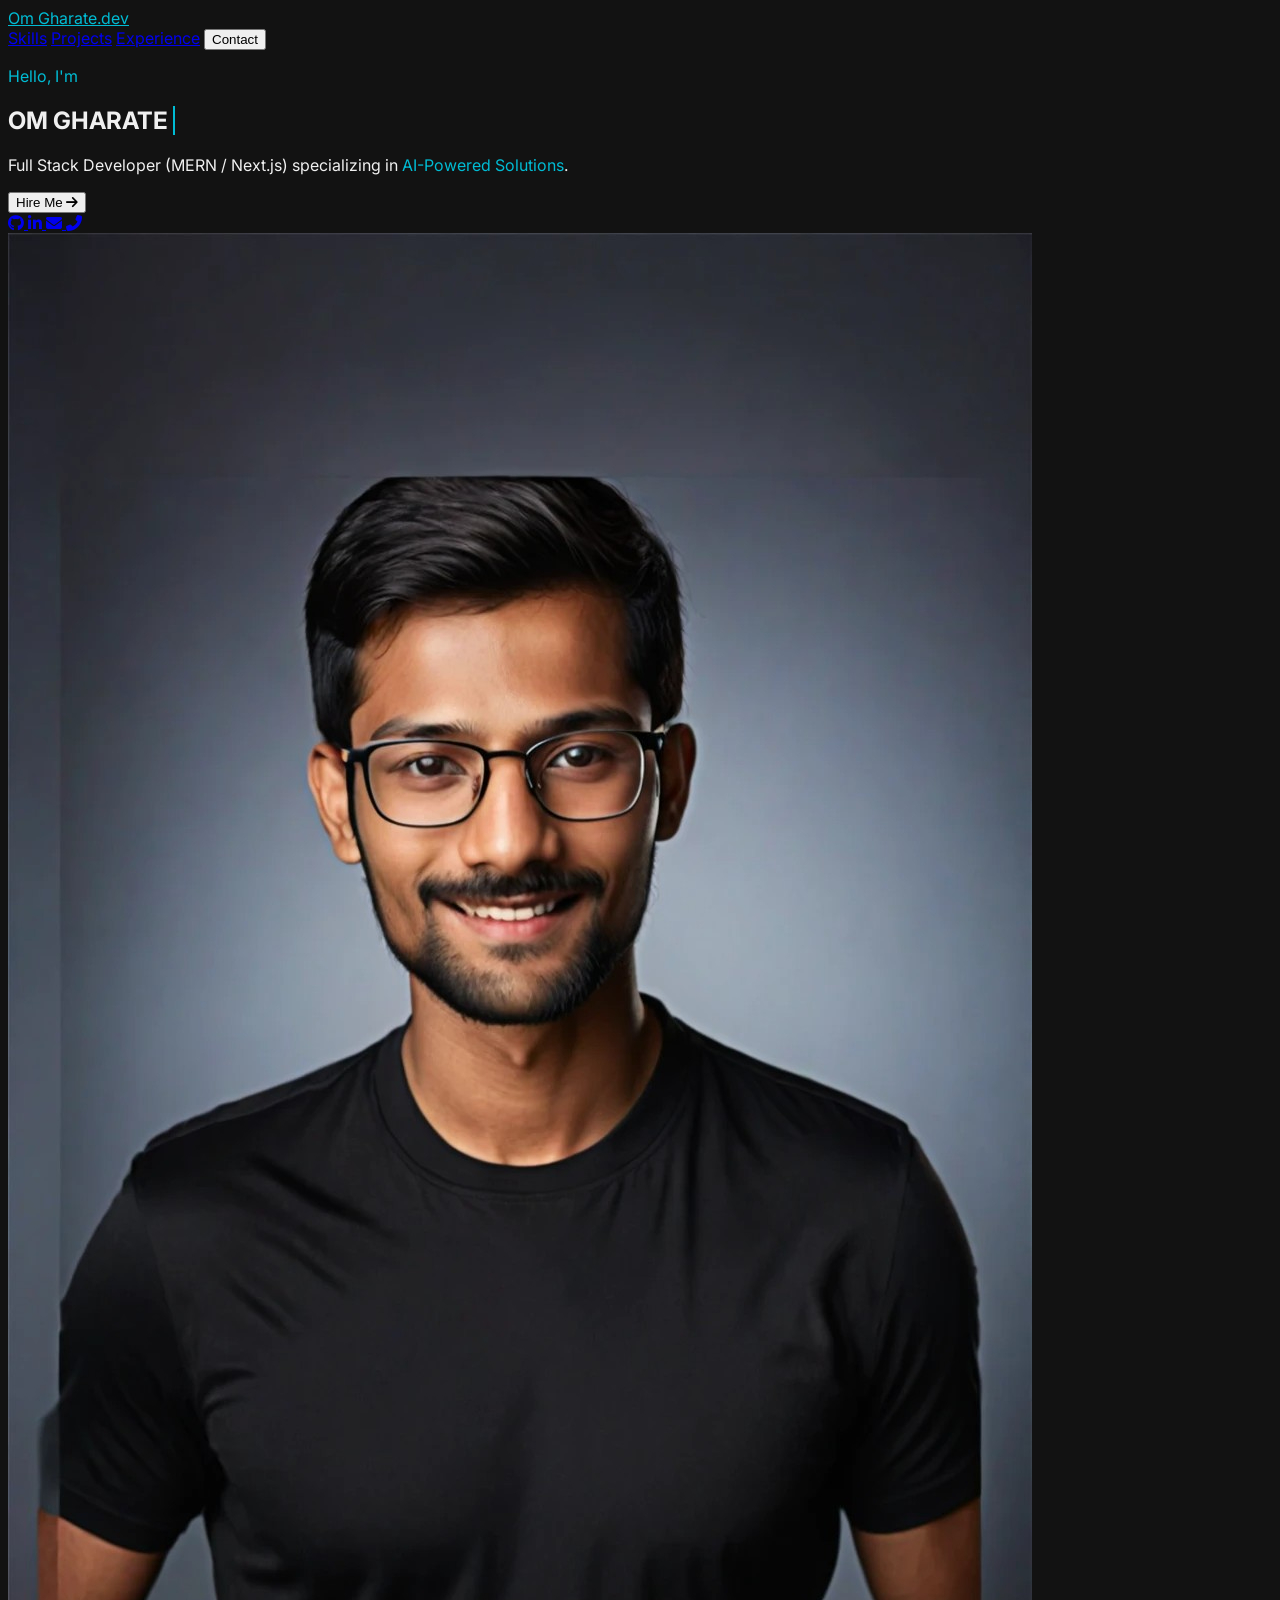
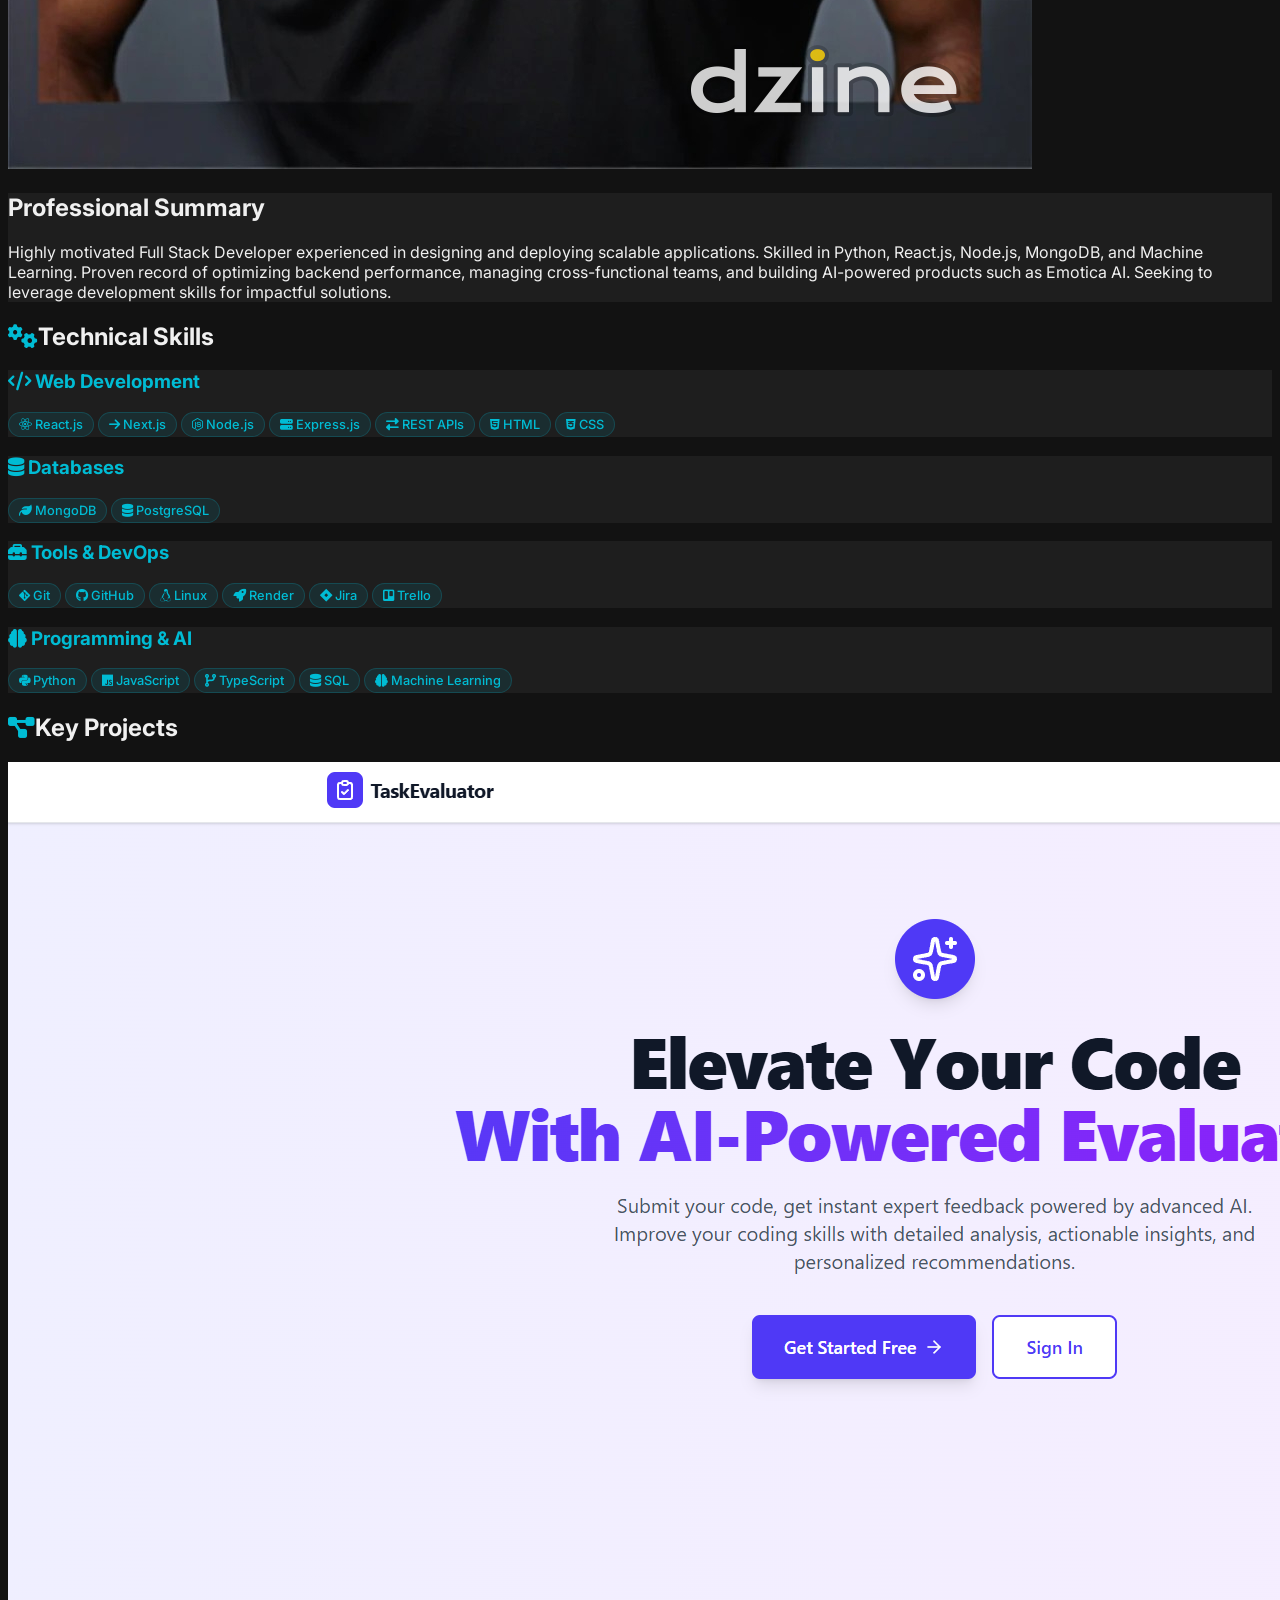
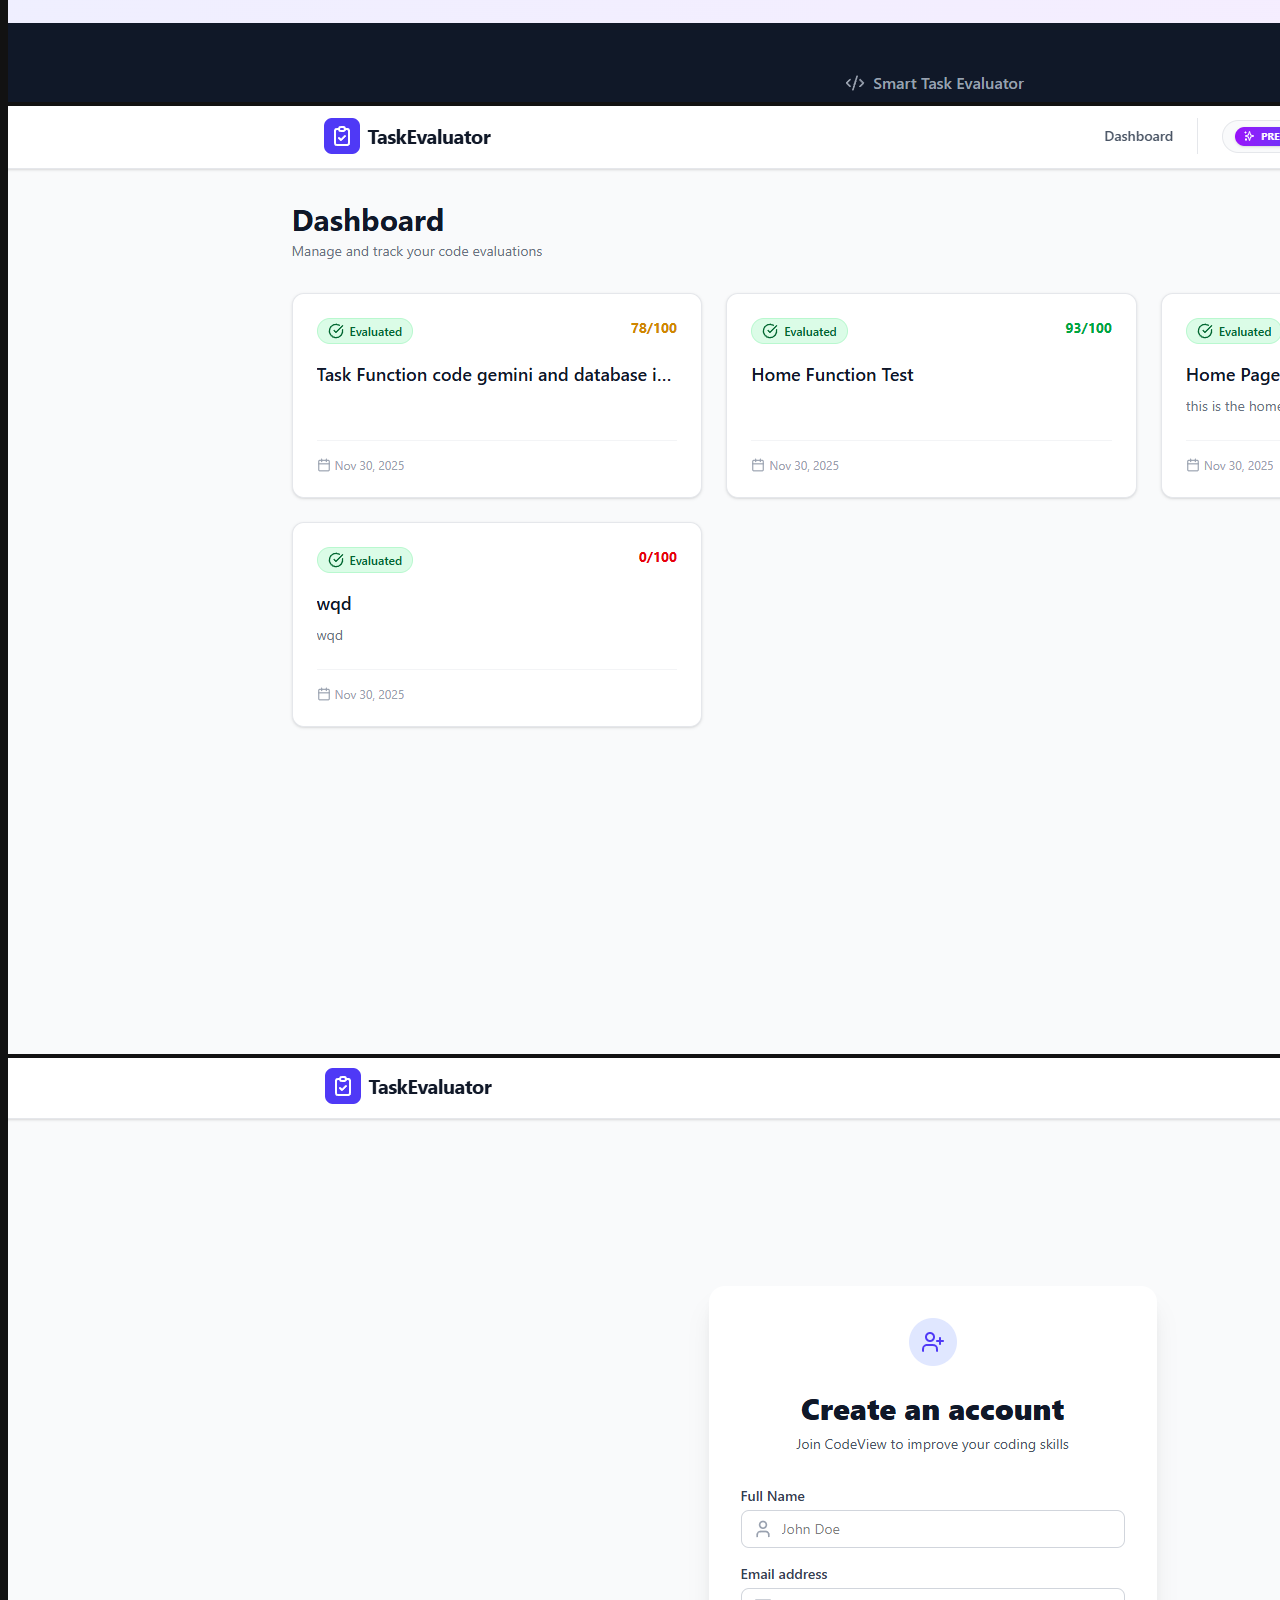
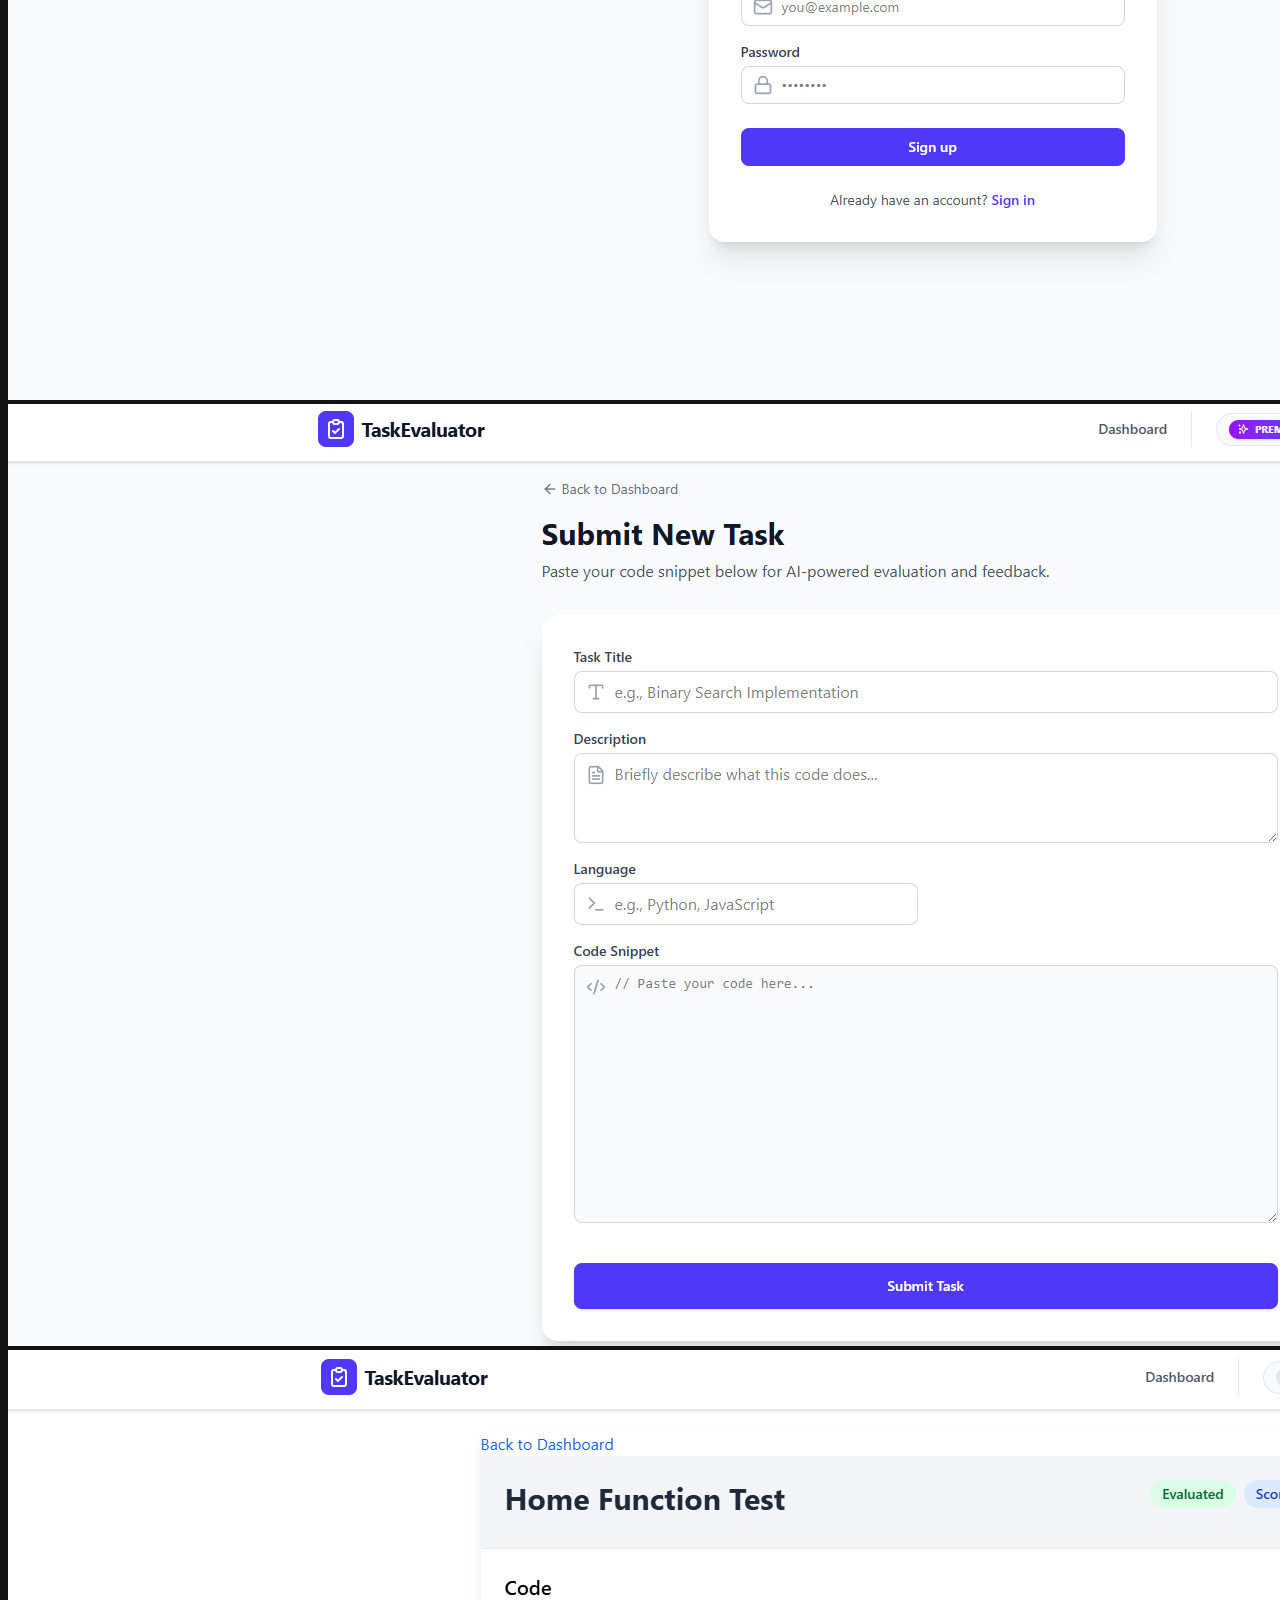
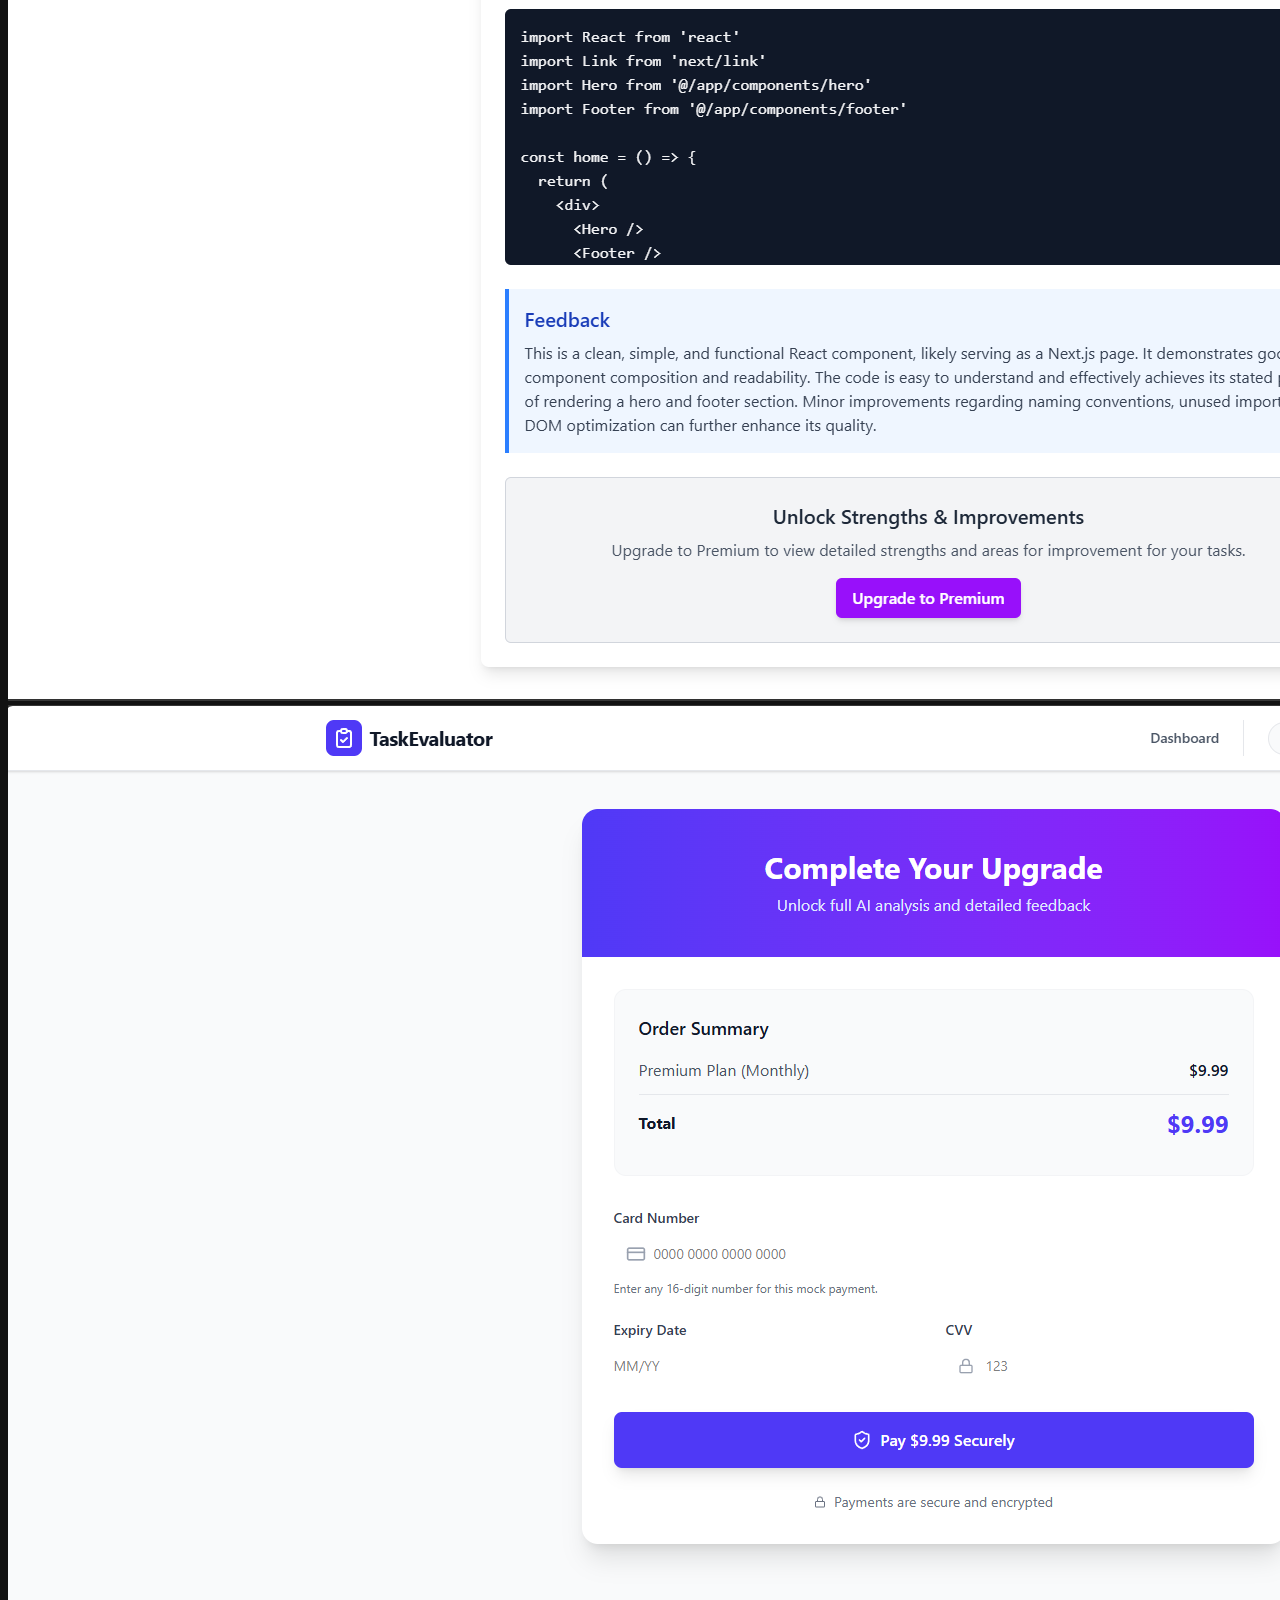
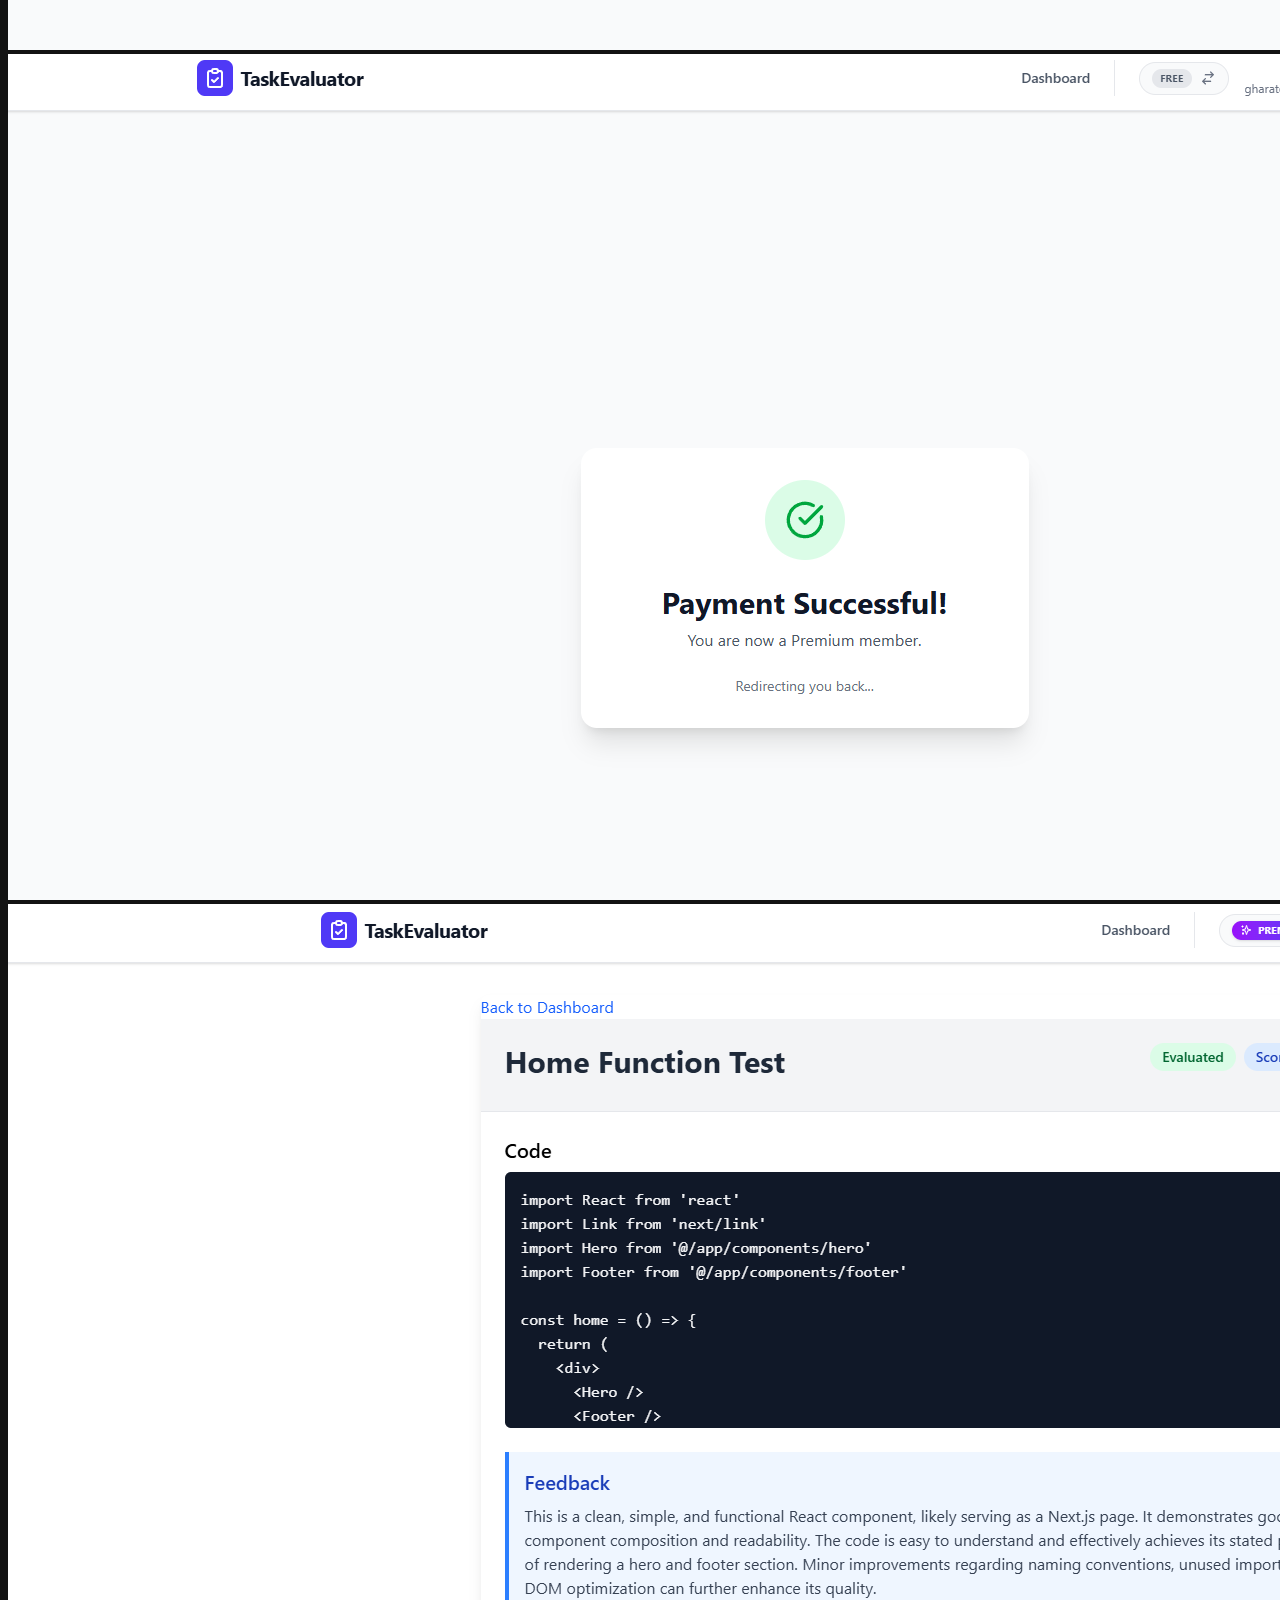
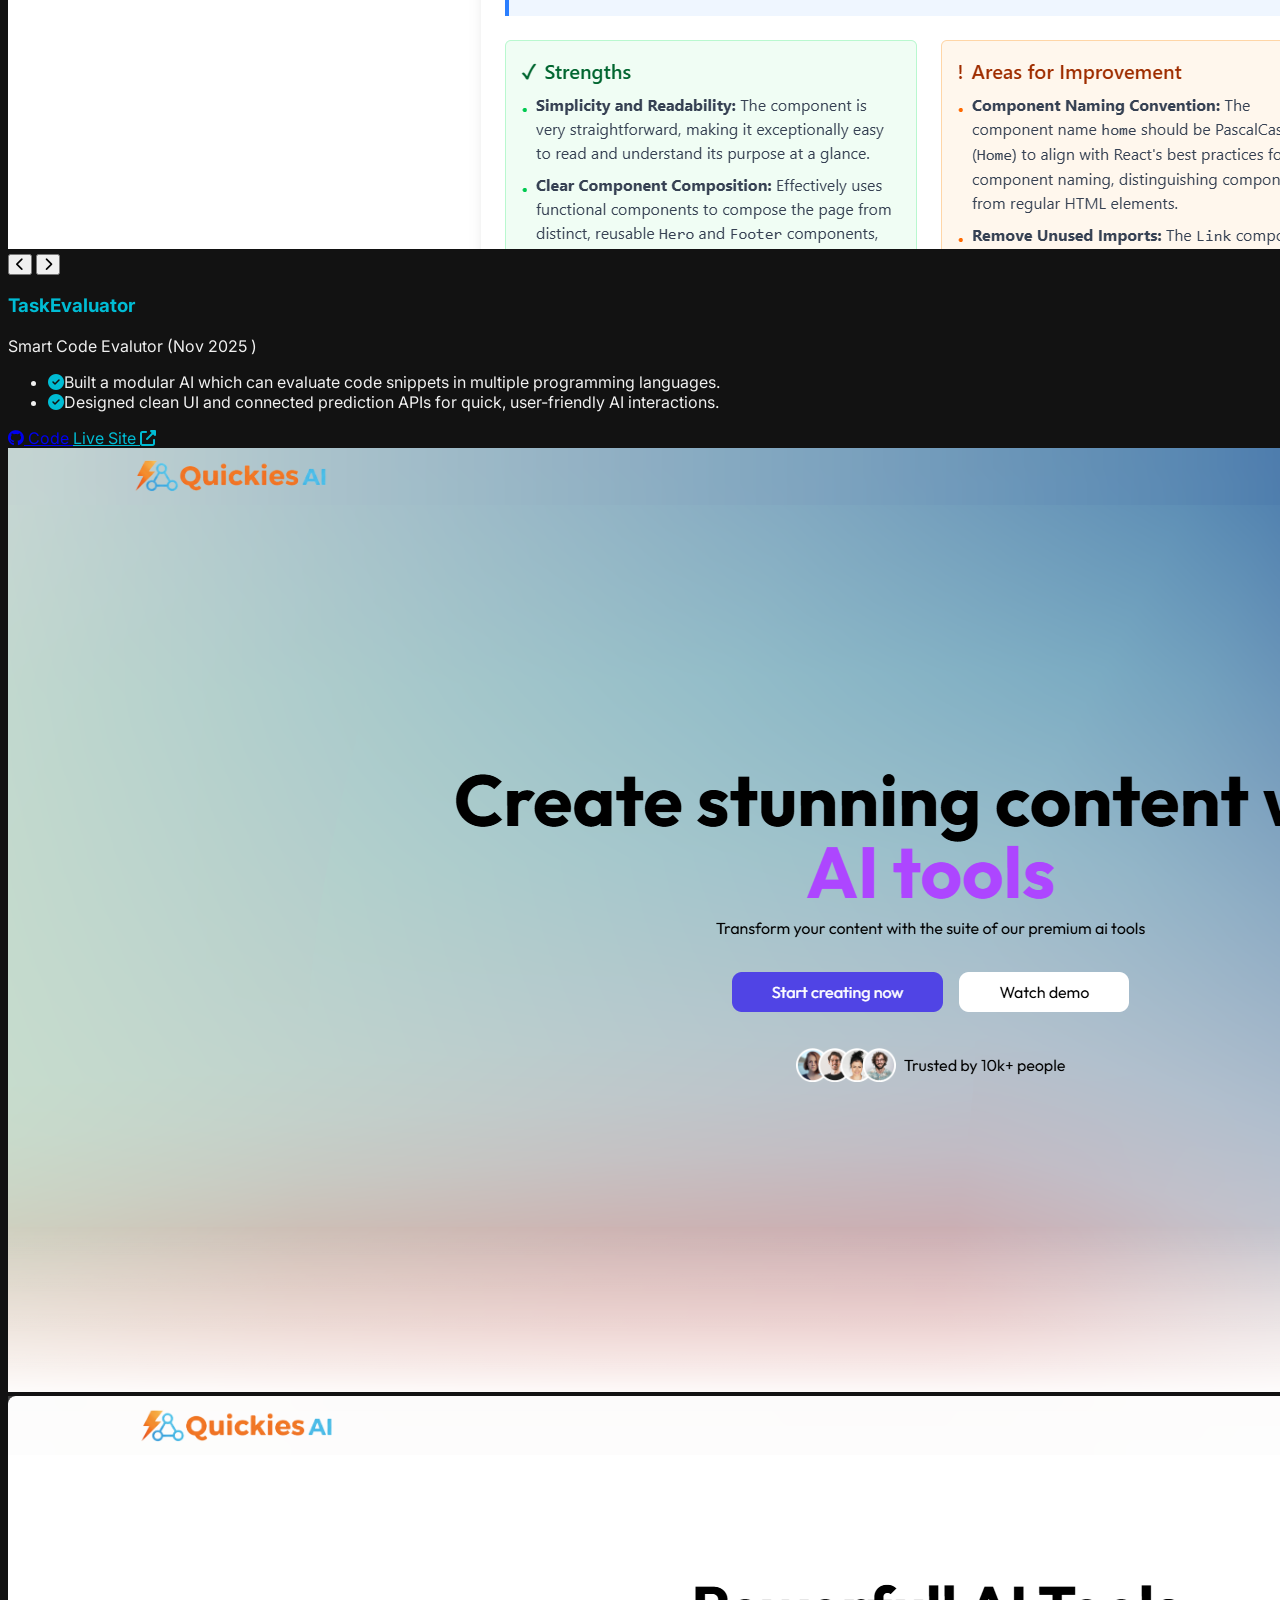
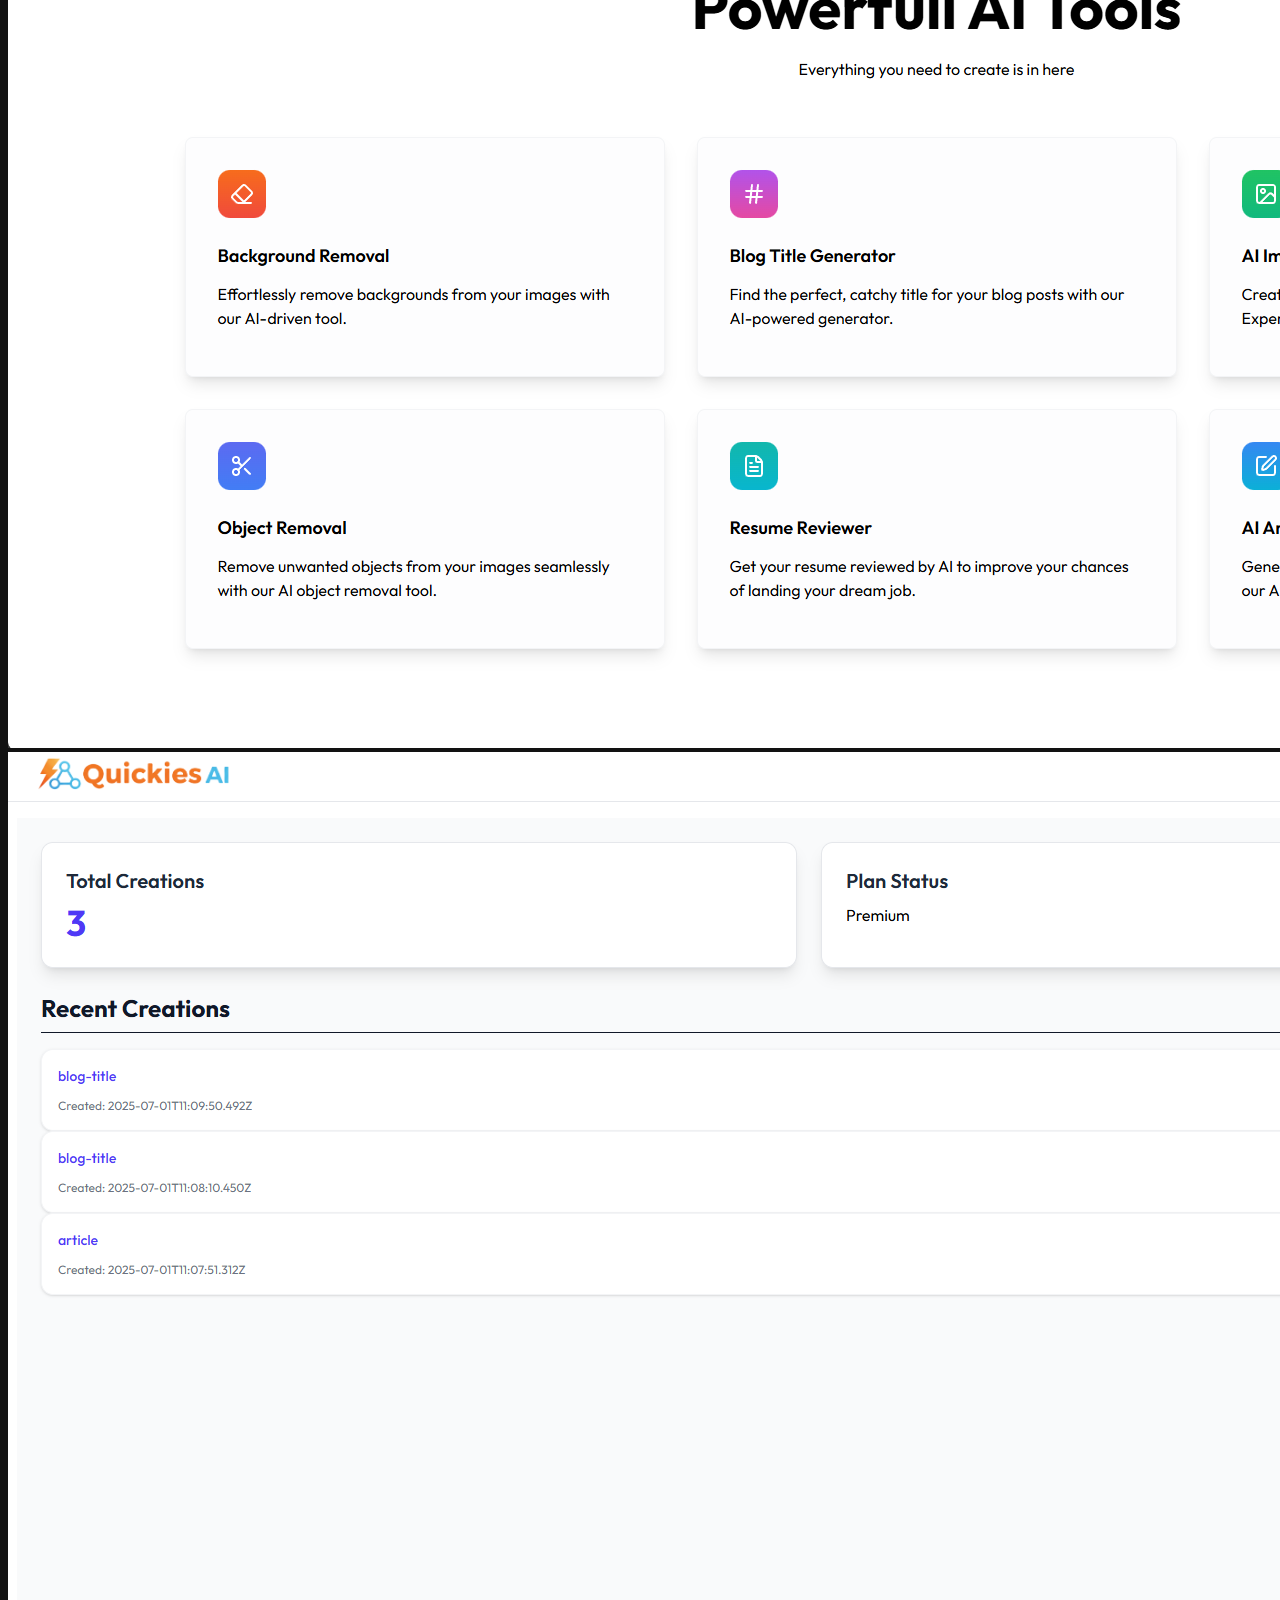
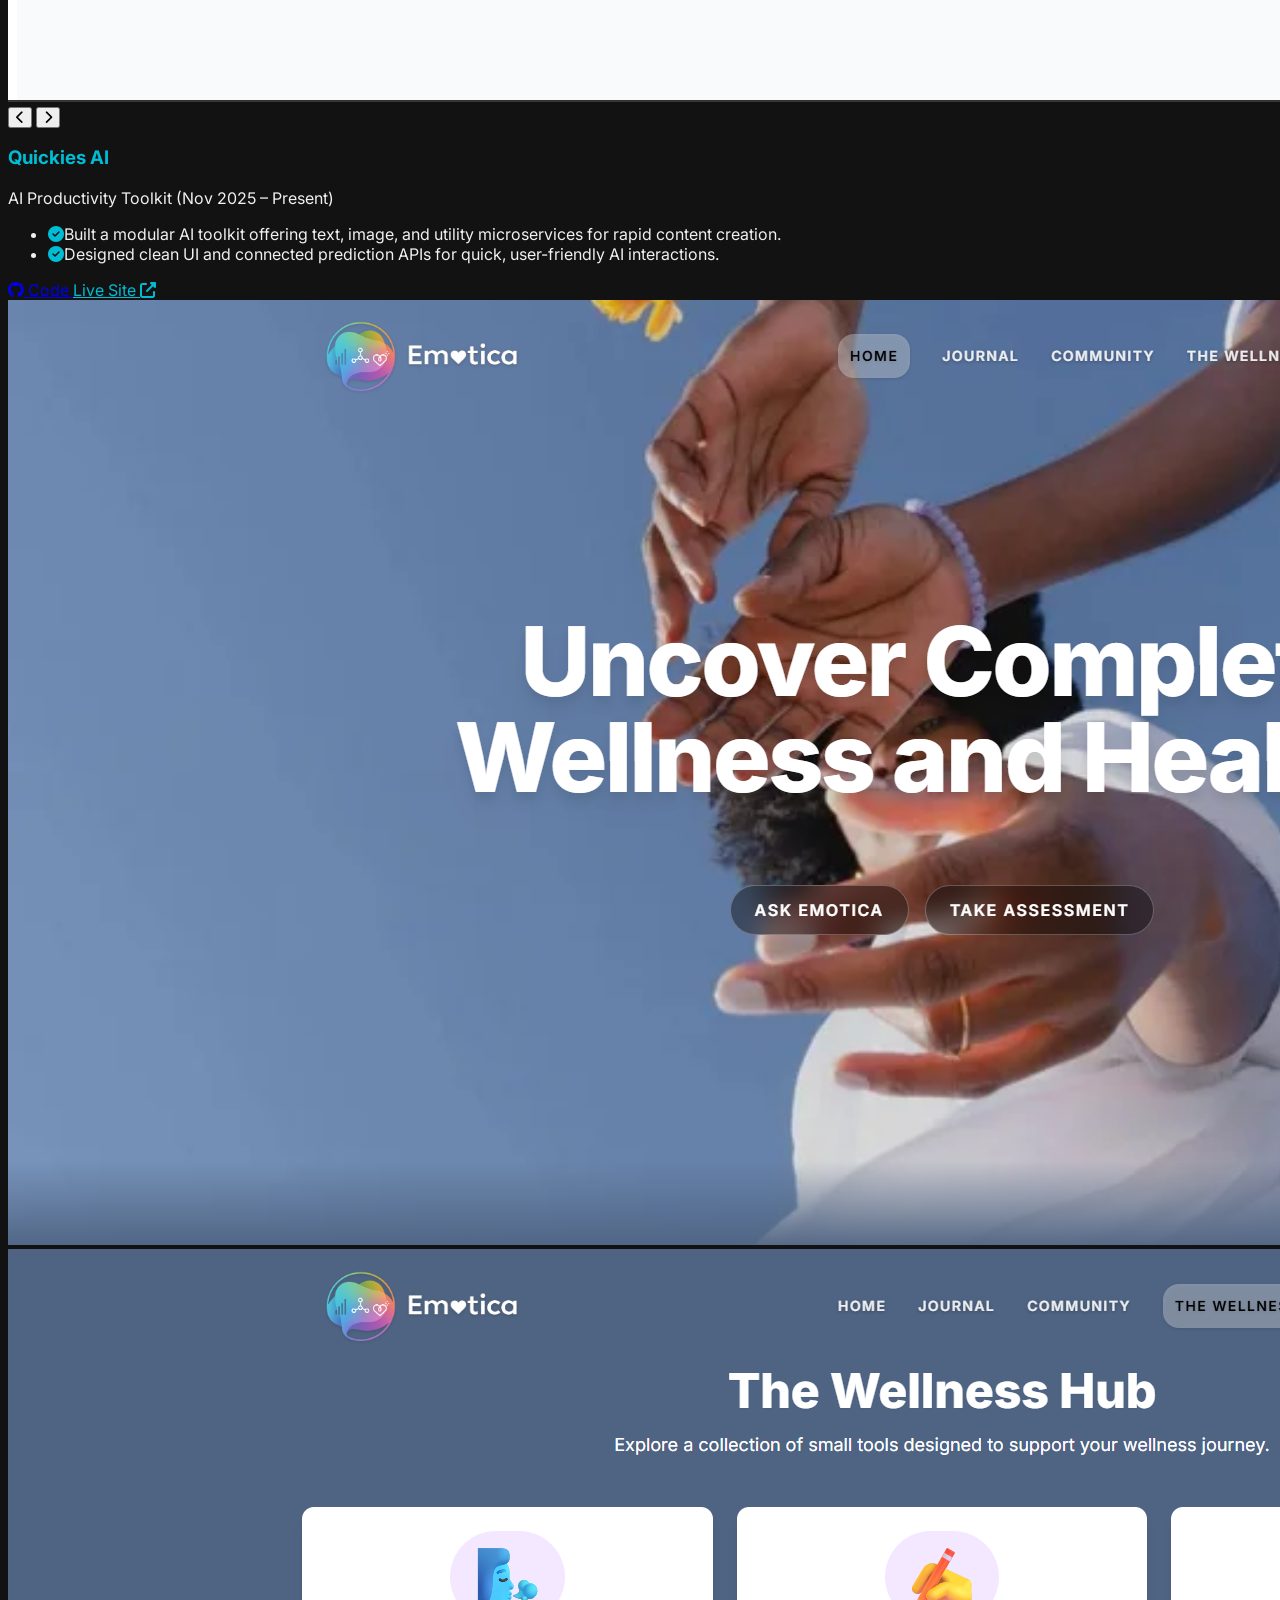
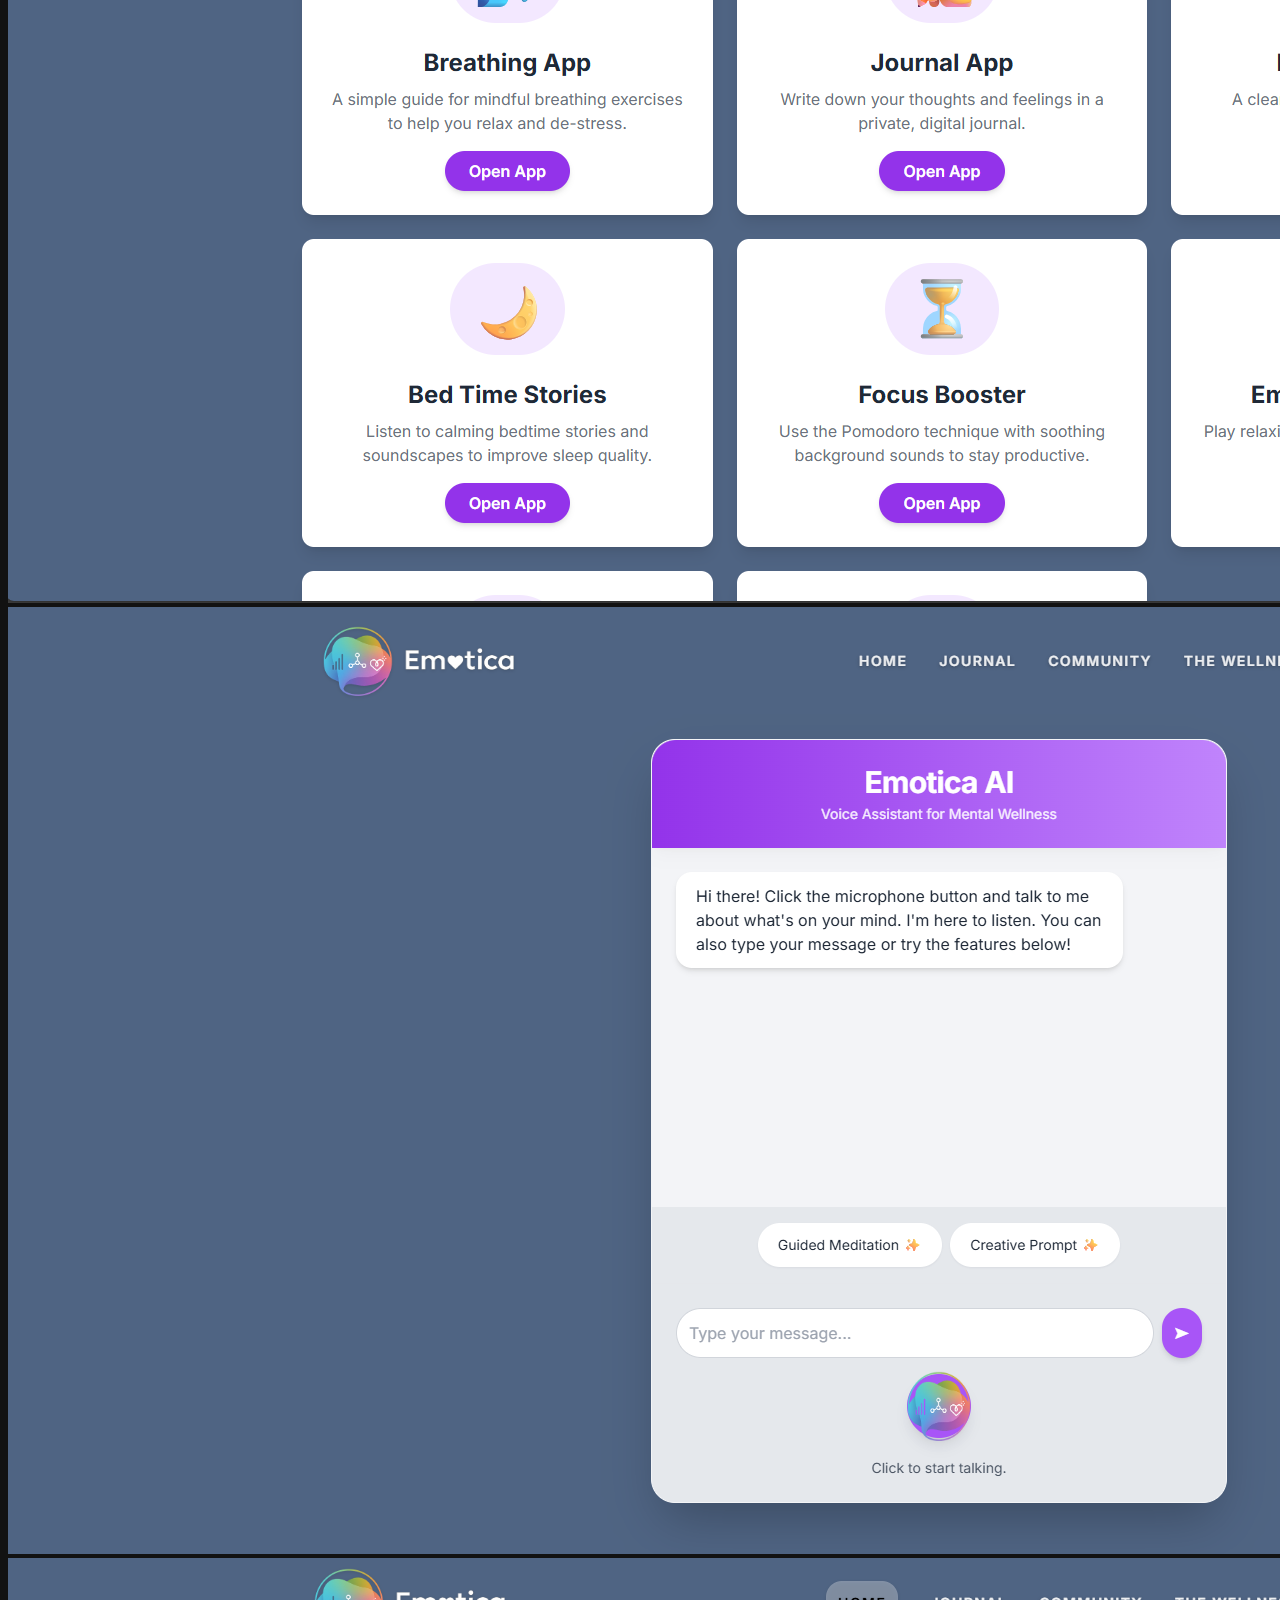
==== index.html @ 4542b1cb "New Project - TaskEvaluator" ====
<!DOCTYPE html>
<html lang="en">

<head>
    <meta charset="UTF-8">
    <meta name="viewport" content="width=device-width, initial-scale=1.0">
    <title>Om Gharate | Full Stack & AI Developer</title>

    <!-- Favicon: Using a simple professional SVG-style placeholder -->
    <link rel="icon" href="https://omg018.github.io/OmGharate/images/icon.jpg">

    <!-- Load Tailwind CSS -->
    <script src="https://cdn.tailwindcss.com"></script>
    <!-- Load Font Awesome for Icons -->
    <link rel="stylesheet" href="https://cdnjs.cloudflare.com/ajax/libs/font-awesome/6.5.2/css/all.min.css">

    <!-- Custom Style Block for Aesthetics and Animations -->
    <style>
        @import url('https://fonts.googleapis.com/css2?family=Inter:wght@100..900&display=swap');


        body {
            font-family: 'Inter', sans-serif;
            background-color: #121212;
            /* Deep Matty Black */
            color: #f0f0f0;
            /* White/Off-White Text */
        }

        .bg-card {
            background-color: #1e1e1e;
            /* Slightly lighter card background */
        }

        .text-accent {
            color: #00bcd4;
            /* Vibrant Cyan/Teal for accent */
        }

        /* Custom Fade-In Animation (for visibility on scroll) */
        .fade-in {
            opacity: 0;
            transform: translateY(20px);
            transition: opacity 0.6s ease-out, transform 0.6s ease-out;
        }

        .fade-in.is-visible {
            opacity: 1;
            transform: translateY(0);
        }

        /* Custom Styles for Navbar and Modal */
        #navbar {
            transition: background-color 0.3s ease, backdrop-filter 0.3s ease, box-shadow 0.3s ease;
        }

        /* Liquid Modal Styles */
        .modal-content {
            background-color: #1e1e1e;
            border: 1px solid rgba(0, 188, 212, 0.2);
            /* Accent border */
            backdrop-filter: blur(12px);
            /* Glass effect */
            background-color: rgba(30, 30, 30, 0.85);
            /* Slightly transparent background */
            box-shadow: 0 10px 30px rgba(0, 0, 0, 0.5), 0 0 20px rgba(0, 188, 212, 0.3);
            /* Soft, glowing shadow */
            transform: scale(0.95) translateY(20px);
            transition: all 0.4s ease-out;
        }

        .modal-open .modal-content {
            transform: scale(1) translateY(0);
        }

        /* Custom style for skill and cert tags */
        .skill-tag,
        .cert-tag {
            display: inline-block;
            padding: 4px 10px;
            border-radius: 9999px;
            background-color: #00bcd41a;
            /* accent color with 10% opacity */
            color: #00bcd4;
            font-size: 0.8rem;
            font-weight: 500;
            border: 1px solid #00bcd433;
            transition: background-color 0.3s;
        }

        .skill-tag:hover,
        .cert-tag:hover {
            background-color: #00bcd440;
        }
    </style>
</head>

<body class="antialiased">

    <!-- Navbar: Initial state is transparent -->
    <nav id="navbar" class="fixed top-0 z-50 w-full  backdrop-blur-md">
        <div class="max-w-7xl mx-auto px-4 sm:px-6 lg:px-8">
            <div class="flex justify-between items-center h-16">
                <div class="flex-shrink-0">
                    <a href="#" class="text-2xl font-bold text-accent bg-black/50 p-3 rounded-full">Om Gharate<span
                            class="text-white">.dev</span></a>
                </div>
                <div class="hidden sm:ml-6 sm:flex sm:space-x-8">
                    <a href="#skills"
                        class="text-white hover:text-accent px-3 py-2 rounded-md text-sm font-medium transition duration-200">Skills</a>
                    <a href="#projects"
                        class="text-white hover:text-accent px-3 py-2 rounded-md text-sm font-medium transition duration-200">Projects</a>
                    <a href="#experience"
                        class="text-white hover:text-accent px-3 py-2 rounded-md text-sm font-medium transition duration-200">Experience</a>
                    <button onclick="openModal()"
                        class="text-white hover:text-accent px-3 py-2 rounded-md text-sm font-medium transition duration-200">Contact</button>
                </div>
            </div>
        </div>
    </nav>

    <main class="max-w-7xl mx-auto px-4 sm:px-6 lg:px-8 py-12">

        <!-- 1. HERO SECTION -->
        <section id="hero" class="min-h-[80vh] flex items-center pt-24">
            <div class="max-w-7xl mx-auto flex flex-col md:flex-row items-center justify-between w-full">

                <div class="md:w-1/2 text-center md:text-left mb-12 md:mb-0">
                    <p class="text-xl sm:text-2xl text-accent font-medium mb-4 fade-in" style="animation-delay: 0.1s;">
                        Hello, I'm</p>

                    <h1 id="name-animation"
                        class="text-5xl sm:text-7xl lg:text-8xl font-extrabold text-white mb-6 tracking-tight fade-in"
                        style="animation-delay: 0.3s; transition: 0s;">
                    </h1>

                    <p class="text-xl sm:text-3xl text-gray-300 font-light mb-8 max-w-3xl md:max-w-full mx-auto fade-in"
                        style="animation-delay: 0.5s;">
                        Full Stack Developer (MERN / Next.js) specializing in <span
                            class="text-accent font-semibold">AI-Powered Solutions</span>.
                    </p>

                    <button onclick="openModal()"
                        class="inline-block text-gray-200 px-8 py-3 text-lg font-semibold rounded-full bg-accent text-[#121212] hover:bg-opacity-90 transition duration-300 shadow-lg shadow-[#00bcd4]/50 fade-in"
                        style="animation-delay: 0.7s;">
                        Hire Me <i class="fas fa-arrow-right ml-2"></i>
                    </button>

                    <div class="flex justify-center md:justify-start space-x-6 mt-8 fade-in mr-3" style="animation-delay: 0.9s;">
                        <a href="https://github.com/Omg018" target="_blank"
                            class="text-gray-400 hover:text-accent transition duration-300 text-3xl" aria-label="GitHub">
                            <i class="fab fa-github"></i>
                        </a>
                        <a href="https://linkedin.com/in/om-gharate" target="_blank"
                            class="text-gray-400 hover:text-accent transition duration-300 text-3xl" aria-label="LinkedIn">
                            <i class="fab fa-linkedin-in"></i> </a>
                        <a href="https://mail.google.com/mail/?view=cm&fs=1&to=gharateom18@gmail.com" target="_blank"
                            class="text-gray-400 hover:text-accent transition duration-300 text-3xl"
                            aria-label="Send Email via Gmail">
                            <i class="fas fa-envelope"></i>
                        </a>
                        <a href="tel:+917820904782" class="text-gray-400 hover:text-accent transition duration-300 text-3xl"
                            aria-label="Phone">
                            <i class="fas fa-phone-alt"></i>
                        </a>
                    </div>
                </div>

                <div class="md:w-1/2 flex justify-center md:justify-end md:ml-12 fade-in"
                    style="animation-delay: 1.1s;"> <img src="https://omg018.github.io/OmGharate/images/Pic.jpg"
                        alt="Om Gharate Professional Photo Placeholder"
                        class="w-64 h-64 sm:w-80 sm:h-80 lg:w-96 lg:h-96 object-cover rounded-full shadow-2xl border-4 border-accent transition duration-500 hover:scale-105 mb-10">
                </div>
            </div>
        </section>

        <!-- 2. PROFESSIONAL SUMMARY -->
        <section id="summary" class="py-16">
            <div class="bg-card p-8 rounded-xl shadow-2xl border-t-4 border-accent fade-in">
                <h2 class="text-3xl font-bold mb-4 text-white">Professional Summary</h2>
                <p class="text-gray-300 leading-relaxed text-lg">
                    Highly motivated Full Stack Developer experienced in designing and deploying scalable applications.
                    Skilled in Python, React.js, Node.js, MongoDB, and Machine Learning. Proven record of optimizing
                    backend performance, managing cross-functional teams, and building AI-powered products such as
                    Emotica AI. Seeking to leverage development skills for impactful solutions.
                </p>
            </div>
        </section>

        <!-- 3. TECHNICAL SKILLS -->
        <section id="skills" class="py-16">
            <h2 class="text-4xl font-bold text-center mb-12 text-white fade-in"><i
                    class="fas fa-cogs text-accent mr-3"></i>Technical Skills</h2>
            <div id="skills-container" class="grid md:grid-cols-2 lg:grid-cols-4 gap-8">
                <!-- Skill cards will be injected here -->
            </div>
        </section>

        <!-- 4. PROJECTS (DYNAMICALLY RENDERED) -->
        <section id="projects" class="py-16">
            <h2 class="text-4xl font-bold text-center mb-12 text-white fade-in"><i
                    class="fas fa-project-diagram text-accent mr-3"></i>Key Projects</h2>
            <div id="projects-container" class="grid md:grid-cols-1 md:grid-cols-2 lg:grid-cols-3 gap-8 ">
            </div>
        </section>

        <!-- 5. WORK EXPERIENCE & EDUCATION (Grid Layout) -->
        <section id="experience" class="py-16">
            <h2 class="text-4xl font-bold text-center mb-12 text-white fade-in"><i
                    class="fas fa-briefcase text-accent mr-3"></i>Work & Education</h2>

            <div class="grid lg:grid-cols-2 gap-8">
                <!-- Work Experience Column -->
                <div class="space-y-6">
                    <h3 class="text-3xl font-bold text-accent fade-in">Experience</h3>
                    <div id="experience-container" class="space-y-6"></div>
                </div>

                <!-- Education Column -->
                <div class="space-y-6">
                    <h3 class="text-3xl font-bold text-accent fade-in">Education</h3>
                    <div id="education-container" class="space-y-6"></div>
                </div>
            </div>
        </section>

        <!-- 6. CONTACT (Section kept minimal, button links to modal) -->
        <section id="contact" class="py-16 text-center">
            <h2 class="text-4xl font-bold text-center mb-8 text-white fade-in"><i
                    class="fas fa-envelope text-accent mr-3"></i>Get in Touch</h2>
            <p class="text-lg text-gray-300 mb-8 fade-in">
                Ready to collaborate on a new project or discuss a job opportunity?
            </p>
            <button onclick="openModal()"
                class="inline-block text-gray-200 px-8 py-3 text-lg font-semibold rounded-full bg-accent text-[#121212] hover:bg-opacity-90 transition duration-300 shadow-lg shadow-[#00bcd4]/50 fade-in">
                Send Me a Message <i class="fas fa-paper-plane ml-2"></i>
            </button>
        </section>

    </main>

    <!-- FOOTER -->
    <footer class="bg-[#1e1e1e] border-t border-gray-800 py-8">
        <div class="max-w-7xl mx-auto px-4 sm:px-6 lg:px-8 text-center">
            <p class="text-gray-400 mb-4">
                Designed & Built with <i class="fas fa-heart text-red-500 mx-1"></i> by Om Gharate.
            </p>

            <!-- Social Links -->
            <div class="flex justify-center space-x-6 mb-4">
                <a href="https://github.com/Omg018" target="_blank"
                    class="text-white hover:text-accent transition duration-200 text-2xl" aria-label="GitHub">
                    <i class="fab fa-github"></i>
                </a>
                <a href="https://linkedin.com/in/om-gharate" target="_blank"
                    class="text-white hover:text-accent transition duration-200 text-2xl" aria-label="LinkedIn">
                    <i class="fab fa-linkedin"></i>
                </a>
                <a href="https://mail.google.com/mail/?view=cm&fs=1&to=gharateom18@gmail.com" target="_blank"
                    class="text-white hover:text-accent transition duration-200 text-2xl"
                    aria-label="Send Email via Gmail">
                    <i class="fas fa-envelope"></i>
                </a>
                <a href="tel:+917820904782" class="text-white hover:text-accent transition duration-200 text-2xl"
                    aria-label="Phone">
                    <i class="fas fa-phone-alt"></i>
                </a>
            </div>

            <p class="text-gray-500 text-sm">© 2024 Om Gharate. All rights reserved.</p>
        </div>
    </footer>

    <!-- LIQUID STYLE CONTACT MODAL -->
    <div id="contactModal" class="fixed inset-0 z-[100] hidden flex items-center justify-center 
        transition-opacity duration-300 opacity-0 backdrop-blur-sm
        " onclick="closeModal(event)">
        <div class="modal-content w-full max-w-lg mx-4 p-8 rounded-2xl shadow-2xl bg-black/20 backdrop-blur-md"
            onclick="event.stopPropagation()">
            <div class="flex justify-between items-center mb-6">
                <h2 class="text-3xl font-bold text-accent">Send a Direct Message</h2>
                <button onclick="closeModal()" class="text-gray-400 hover:text-white transition duration-200 text-2xl">
                    <i class="fas fa-times"></i>
                </button>
            </div>

            <!-- Email Form -->
            <form id="contactForm" onsubmit="sendEmail(event)">
                <div class="mb-4">
                    <label for="modal-name" class="block text-sm font-medium text-gray-200 mb-1">Your Name</label>
                    <input type="text" id="modal-name" name="name" required
                        class="w-full p-3 rounded-lg bg-[#2a2a2a] border border-gray-600 text-white focus:ring-accent focus:border-accent">
                </div>
                <div class="mb-4">
                    <label for="modal-subject" class="block text-sm font-medium text-gray-200 mb-1">Subject</label>
                    <input type="text" id="modal-subject" name="subject" required
                        class="w-full p-3 rounded-lg bg-[#2a2a2a] border border-gray-600 text-white focus:ring-accent focus:border-accent">
                </div>
                <div class="mb-6">
                    <label for="modal-message" class="block text-sm font-medium text-gray-200 mb-1">Message</label>
                    <textarea id="modal-message" name="message" rows="4" required
                        class="w-full p-3 rounded-lg bg-[#2a2a2a] border border-gray-600 text-white focus:ring-accent focus:border-accent"></textarea>
                </div>

                <button type="submit"
                    class="w-full py-3 text-gray-300 rounded-lg bg-accent text-[#121212] font-semibold text-lg hover:bg-opacity-90 transition duration-300 shadow-lg shadow-[#00bcd4]/50">
                    Send Email <i class="fas fa-paper-plane ml-2"></i>
                </button>
                <p id="modalContactMessage" class="mt-4 p-2 rounded-lg text-center text-sm hidden"></p>
            </form>
        </div>
    </div>


    <script>
        // --- DATA LAYER (Centralized Data Source) ---
        // --- Data Layer (Centralized Data Source) ---
        const projectData = [
        {
                id: 1,
                title: "TaskEvaluator",
                subtitle: "Smart Code Evalutor (Nov 2025 )",
                description: [
                    "Built a modular AI which can evaluate code snippets in multiple programming languages.",
                    "Designed clean UI and connected prediction APIs for quick, user-friendly AI interactions."
                ],
                // REPLACED imageUrl with images array
                images: [
                    "https://omg018.github.io/OmGharate/images/TaskEvaluator/Home.png",
                    "https://omg018.github.io/OmGharate/images/TaskEvaluator/Dashboard.png",
                    "https://omg018.github.io/OmGharate/images/TaskEvaluator/Signin.png",
                    "https://omg018.github.io/OmGharate/images/TaskEvaluator/TaskSubmission.png",
                    "https://omg018.github.io/OmGharate/images/TaskEvaluator/FreeResult.png",
                    "https://omg018.github.io/OmGharate/images/TaskEvaluator/Payment.png",
                    "https://omg018.github.io/OmGharate/images/TaskEvaluator/PaymentS.png",
                    "https://omg018.github.io/OmGharate/images/TaskEvaluator/Result.png",
                ],
                github: "https://github.com/Omg018/smart-code-evaluator",
                deployed: "https://smart-code-evaluator.vercel.app/",
                fullDescriptionText: "Quickies AI is a modular toolkit offering text, image, and utility microservices for rapid content creation. It features a clean, user-friendly UI connected to prediction APIs, enabling quick and efficient AI interactions."
            },
            {
                id: 2,
                title: "Quickies AI",
                subtitle: "AI Productivity Toolkit (Nov 2025 – Present)",
                description: [
                    "Built a modular AI toolkit offering text, image, and utility microservices for rapid content creation.",
                    "Designed clean UI and connected prediction APIs for quick, user-friendly AI interactions."
                ],
                // REPLACED imageUrl with images array
                images: [
                    "https://omg018.github.io/OmGharate/images/QuickiesAi/Dashboard.png",
                    "https://omg018.github.io/OmGharate/images/QuickiesAi/Tools.png",
                    "https://omg018.github.io/OmGharate/images/QuickiesAi/Features.png"

                ],
                github: "https://github.com/Omg018/QuickiesAI",
                deployed: "https://quickiesai.netlify.app/",
                fullDescriptionText: "Quickies AI is a modular toolkit offering text, image, and utility microservices for rapid content creation. It features a clean, user-friendly UI connected to prediction APIs, enabling quick and efficient AI interactions."
            },
            {
                id: 3,
                title: "Emotica AI",
                subtitle: "Mental Wellness Platform (July 2025 – Present)",
                description: [
                    "Developed an AI-driven emotional wellness platform with a voice-enabled chatbot and emotion-based responses.",
                    "Integrated journaling, mood tracking, and micro-wellness tools using Python, Node.js, and React.js."
                ],
                images: [
                    "https://omg018.github.io/OmGharate/images/EmoticaAi/Dashboard.png",
                    "https://omg018.github.io/OmGharate/images/EmoticaAi/Tools.png",
                    "https://omg018.github.io/OmGharate/images/EmoticaAi/ChatBot.png",
                    "https://omg018.github.io/OmGharate/images/EmoticaAi/Assesment.png"
                ],
                github: "https://github.com/Omg018/Emotica-AI",
                deployed: "https://github.com/Omg018/Emotica-AI",
                fullDescriptionText: "Emotica AI is an AI-driven emotional wellness platform. It includes a voice-enabled chatbot that provides emotion-based responses, alongside integrated features for journaling, mood tracking, and micro-wellness. The platform is built using Python, Node.js, and React.js."
            },
            {
                id: 4,
                title: "Ascendify AI",
                subtitle: "Career Platform (Aug 2025 – Sep 2025)",
                description: [
                    "Created an AI-powered career recommendation system with personalized skill pathways and dashboards.",
                    "Developed scalable APIs, React UI, and MongoDB data models for user profiles and insights."
                ],
                images: [
                    "https://omg018.github.io/OmGharate/images/AscendifyAi/Dashboard.png",
                    "https://omg018.github.io/OmGharate/images/AscendifyAi/Tools.png",
                    "https://omg018.github.io/OmGharate/images/AscendifyAi/About.png"

                ],
                github: "https://github.com/ascendify-personalized-carrier-advisor/ascendify1",
                deployed: "https://ascendify1-1.onrender.com/",
                fullDescriptionText: "Ascendify AI is an AI-powered career recommendation system. It provides personalized skill pathways and dashboards. The technical stack involves scalable APIs, a React UI, and MongoDB data models for managing user profiles and generating insights."
            }
        ];
        // ... rest of data
        const tagIconMap = {
    "React.js": "fab fa-react",
    "Next.js": "fas fa-arrow-right", // No specific FA icon, using an arrow
    "Node.js": "fab fa-node-js",
    "Express.js": "fas fa-server",
    "REST APIs": "fas fa-exchange-alt",
    "HTML": "fab fa-html5",
    "CSS": "fab fa-css3-alt",
    "Tailwind CSS": "fas fa-wind",
    "MongoDB": "fas fa-leaf", // Common icon used for MongoDB
    "PostgreSQL": "fas fa-database",
    "Firebase": "fas fa-fire",
    "Git": "fab fa-git-alt",
    "GitHub": "fab fa-github",
    "Linux": "fab fa-linux",
    "Render": "fas fa-rocket",
    "Jira": "fab fa-jira",
    "Trello": "fab fa-trello",
    "VS Code": "fas fa-code",
    "Python": "fab fa-python",
    "JavaScript": "fab fa-js",
    "TypeScript": "fas fa-code-branch",
    "SQL": "fas fa-database",
    "Machine Learning": "fas fa-brain",
    "Deep Learning": "fas fa-robot",
    "NLP": "fas fa-language"
};

        const skillsData = [
            {
                title: "Web Development",
                icon: "fas fa-code",
                tags: ["React.js", "Next.js", "Node.js", "Express.js", "REST APIs", "HTML", "CSS"],
                delay: 0
            },
            {
                title: "Databases",
                icon: "fas fa-database",
                tags: ["MongoDB", "PostgreSQL"],
                delay: 0.1
            },
            {
                title: "Tools & DevOps",
                icon: "fas fa-toolbox",
                tags: ["Git", "GitHub", "Linux", "Render", "Jira", "Trello"],
                delay: 0.2
            },
            {
                title: "Programming & AI",
                icon: "fas fa-brain",
                tags: ["Python", "JavaScript", "TypeScript", "SQL", "Machine Learning"],
                delay: 0.3
            }
        ];

        const experienceData = [
            {
                title: "Backend Developer Intern",
                company: "Sumago Infotech Pvt. Ltd. | Nashik, India",
                date: "June 2022 – Dec 2022",
                duties: [
                    "Optimized backend database queries, improving performance by 30%.",
                    "Collaborated with frontend teams to ensure seamless API integration.",
                    "Worked in Agile sprints, meeting deadlines and improving feature delivery."
                ],
                delay: 0
            },
            {
                title: "Web Developer Intern",
                company: "Code Casa | Remote",
                date: "Oct 2023 – Dec 2023",
                duties: [
                    "Built responsive full-stack applications using MERN stack."
                ],
                delay: 0.1
            }
        ];

        const educationData = [
            {
                title: "B.E., AI and Machine Learning",
                institution: "LoGMIEER College, Nashik",
                date: "2023 – 2026",
                details: ["CGPA: 8.6"],
                delay: 0
            },
            {
                title: "Diploma in Computer Engineering",
                institution: "Government Polytechnic, Vikramgad",
                date: "2020 – 2023",
                details: ["Percentage: 80.29%"],
                delay: 0.1
            }
        ];

        const certificationData = [
            "Complete JAVASCRIPT Expert (Udemy)",
            "Bring AI to Work Workshop (Google)",
            "Data Analytics Virtual Experience (Deloitte)",
            "Prompt Design in Vertex AI (Google)",
            "Deep Learning with PyTorch (Coursera)",
            "Gen AI (TensorFlow User Group)"
        ];



        // 1. Hero Name Animation (Typewriter Effect Simulation)
        const nameElement = document.getElementById('name-animation');
        const fullName = "OM GHARATE";
        let charIndex = 0;
        let projectImageIndex = {};
        let currentProjectId = null;
        let currentImageIndex = 0;
        let projectImages = []; // Array to store all image URLs for the current project

        // ------------------------------------------------------------------
        // 1. OPEN LIGHTBOX
        // ------------------------------------------------------------------
        function openLightbox(projectId, imageIndex, event) {
            // Check if the click came from a switch button and prevent opening the lightbox
            if (event && event.target.closest('button')) {
                event.stopPropagation();
                return;
            }

            const projectData = getProjectData(projectId); // You need to implement this function 
            // to fetch the project object by ID
            if (!projectData || !projectData.images || projectData.images.length === 0) {
                return;
            }

            currentProjectId = projectId;
            projectImages = projectData.images;
            currentImageIndex = imageIndex;

            const modal = document.getElementById('lightbox-modal');
            const imgElement = document.getElementById('lightbox-image');

            // Update image source and display modal
            imgElement.src = projectImages[currentImageIndex];
            modal.classList.remove('hidden');

            // Optional: Add a class to body to prevent scrolling
            document.body.classList.add('overflow-hidden');

            // Update button visibility based on image count
            const prevButton = document.getElementById('lightbox-prev');
            const nextButton = document.getElementById('lightbox-next');
            if (projectImages.length > 1) {
                prevButton.style.display = 'block';
                nextButton.style.display = 'block';
            } else {
                prevButton.style.display = 'none';
                nextButton.style.display = 'none';
            }
        }

        // ------------------------------------------------------------------
        // 2. CLOSE LIGHTBOX
        // ------------------------------------------------------------------
        function closeLightbox() {
            const modal = document.getElementById('lightbox-modal');
            modal.classList.add('hidden');
            document.body.classList.remove('overflow-hidden'); // Re-enable scrolling
            currentProjectId = null;
            currentImageIndex = 0;
            projectImages = [];
        }

        // ------------------------------------------------------------------
        // 3. SWITCH IMAGE IN LIGHTBOX
        // ------------------------------------------------------------------
        function lightboxSwitchImage(direction) {
            if (!projectImages || projectImages.length <= 1) return;

            // Calculate new index
            let newIndex = currentImageIndex + direction;

            // Wrap around for looping
            if (newIndex < 0) {
                newIndex = projectImages.length - 1;
            } else if (newIndex >= projectImages.length) {
                newIndex = 0;
            }

            currentImageIndex = newIndex;

            const imgElement = document.getElementById('lightbox-image');
            imgElement.src = projectImages[currentImageIndex];


        }


        function getProjectData(id) {
            return projectData.find(project => project.id === id);
        }
        function switchImage(projectId, direction, event) {
            event.stopPropagation();
            const project = projectData.find(p => p.id === projectId);
            if (!project || project.images.length <= 1) return;

            // Initialize or retrieve current index
            if (projectImageIndex[projectId] === undefined) {
                projectImageIndex[projectId] = 0;
            }

            let currentIndex = projectImageIndex[projectId];
            let newIndex = currentIndex + direction;

            // Handle looping
            if (newIndex < 0) {
                newIndex = project.images.length - 1; // Loop back to end
            } else if (newIndex >= project.images.length) {
                newIndex = 0; // Loop back to start
            }

            // Get image elements
            const oldImage = document.getElementById(`img-${projectId}-${currentIndex}`);
            const newImage = document.getElementById(`img-${projectId}-${newIndex}`);

            // Update classes for fade transition (opacity-100 is visible, opacity-0 is hidden)
            if (oldImage) oldImage.classList.replace('opacity-100', 'opacity-0');
            if (newImage) newImage.classList.replace('opacity-0', 'opacity-100');

            // Update state
            projectImageIndex[projectId] = newIndex;
        }

        function typeName() {
            if (charIndex < fullName.length) {
                nameElement.textContent += fullName.charAt(charIndex);
                charIndex++;
                setTimeout(typeName, 100); // Typing speed
            } else {
                // Add blinking cursor effect after typing is complete
                nameElement.innerHTML += '<span id="cursor" style="border-right: 2px solid #00bcd4; animation: blink 0.7s step-end infinite;">&nbsp;</span>';
            }
        }

        // 2. Dynamic Project Rendering
        function renderProjects() {
            const container = document.getElementById('projects-container');
            if (!container) return;

            let htmlContent = '';

            projectData.forEach((project, index) => {
                const descriptionList = project.description.map(item =>
                    `<li class="flex items-start"><i class="fas fa-check-circle text-accent text-sm mr-2 mt-1"></i>${item}</li>`
                ).join('');

                // Initialize the tracking index for the project
                projectImageIndex[project.id] = 0;

                // NEW: Carousel HTML structure
                const imageCarouselHtml = `
            <div class="relative h-48 w-full overflow-hidden" 
                 onclick="openLightbox(${project.id}, projectImageIndex[${project.id}], event)">
                ${project.images.map((imgUrl, imgIndex) => `
                    <img id="img-${project.id}-${imgIndex}" src="${imgUrl}" 
                        alt="${project.title} screenshot ${imgIndex + 1}" 
                        class="absolute inset-0 w-full h-full object-cover rounded-t-xl border-b border-gray-700 transition-opacity duration-300 ${imgIndex === 0 ? 'opacity-100' : 'opacity-0'}"
                        onerror="this.onerror=null; this.src='https://placehold.co/600x400/1e1e1e/00bcd4?text=Image+Unavailable';">
                `).join('')}

                ${project.images.length > 1 ? `
                    <button onclick="switchImage(${project.id}, -1, event)" class="absolute left-0 top-1/2 -translate-y-1/2 p-2 mx-2 text-white bg-black/50 hover:bg-black/70 rounded-full z-10 transition duration-150">
                        <i class="fas fa-chevron-left"></i>
                    </button>
                    <button onclick="switchImage(${project.id}, 1, event)" class="absolute right-0 top-1/2 -translate-y-1/2 p-2 mx-2 text-white bg-black/50 hover:bg-black/70 rounded-full z-10 transition duration-150">
                        <i class="fas fa-chevron-right"></i>
                    </button>
                ` : ''}
            </div>
        `;


                const cardHtml = `
            <div class="bg-gray-800 rounded-xl shadow-lg overflow-hidden h-full flex flex-col 
                        transition duration-300 ease-in-out hover:scale-[1.03] hover:shadow-2xl hover:shadow-cyan-500/50">
                
                ${imageCarouselHtml}  <div class="p-6 flex flex-col justify-between flex-grow">
                    <div>
                        <h3 class="text-2xl font-bold text-accent mb-2">${project.title}</h3>
                        <p class="text-gray-400 mb-4 text-sm">${project.subtitle}</p>
                        <ul class="list-none text-gray-300 space-y-2 text-sm">
                            ${descriptionList}
                        </ul>
                    </div>
                    
                    <div class="flex justify-between mt-6 pt-4 border-t border-gray-800">
                        <a href="${project.github}" target="_blank" class="text-gray-400 hover:text-white font-medium transition duration-200 text-sm flex items-center">
                            <i class="fab fa-github mr-1"></i> Code
                        </a>
                        <a href="${project.deployed}" target="_blank" class="text-accent hover:text-white font-medium transition duration-200 text-sm flex items-center">
                            Live Site <i class="fas fa-external-link-alt ml-1 text-xs"></i>
                        </a>
                    </div>
                </div>
            </div>
        `;
                htmlContent += cardHtml;
            });

            container.innerHTML = htmlContent;
        }
        // 3. Dynamic Skills Rendering
        function renderSkills() {
    const container = document.getElementById('skills-container');
    if (!container) return;

    let htmlContent = '';

    skillsData.forEach((skill) => {
        const tagSpans = skill.tags.map(tag => {
            // Lookup the icon class, defaulting to a basic checkmark if not found
            const iconClass = tagIconMap[tag] || "fas fa-check"; 

            return `
                <span class="skill-tag px-3 py-1 bg-gray-700 text-gray-200 text-sm rounded-full transition duration-200 ease-in-out hover:bg-accent  flex items-center">
                    <i class="${iconClass} mr-2 text-base"></i>
                    ${tag}
                </span>
            `;
        }).join('');

        const cardHtml = `
            <div class="bg-card p-6 rounded-xl shadow-xl hover:shadow-2xl hover:shadow-blue-500/20 transition duration-300 border border-gray-700 fade-in"
                        style="animation-delay: ${skill.delay}s;">
                <h3 class="text-xl font-semibold mb-3 text-accent ">
                    <i class="${skill.icon} text-accent mr-3 text-3xl "></i>
                    ${skill.title}
                </h3>   
                <div class="flex flex-wrap gap-2" >
                    ${tagSpans}
                </div>
            </div>
        `;
        htmlContent += cardHtml;
    });

    container.innerHTML = htmlContent;
}
        // 4. Dynamic Experience & Education Rendering
        function renderExperienceAndEducation() {
            const expContainer = document.getElementById('experience-container');
            const eduContainer = document.getElementById('education-container');

            if (expContainer) {
                let expHtml = '';
                experienceData.forEach((job) => {
                    const dutiesList = job.duties.map(duty =>
                        `<li>${duty}</li>`
                    ).join('\n');

                    expHtml += `
                        <div class="bg-card p-6 rounded-xl shadow-lg hover:shadow-2xl hover:shadow-white/10 transition duration-300 border-l-4 border-accent fade-in">
                            <div class="flex justify-between items-start">
                                <h4 class="text-xl font-bold text-white">${job.title}</h4>
                                <span class="text-sm text-gray-400 bg-accent/20 px-3 py-1 rounded-full whitespace-nowrap">${job.date}</span>
                            </div>
                            <p class="text-accent mb-2 text-sm">${job.company}</p>
                            <ul class="list-disc list-inside text-gray-300 space-y-1 text-sm pl-4">
                                ${dutiesList}
                            </ul>
                        </div>
                    `;
                });
                expContainer.innerHTML = expHtml;
            }

            if (eduContainer) {
                let eduHtml = '';
                // Render Education Cards
                educationData.forEach((edu) => {
                    const detailsParagraphs = edu.details.map(detail =>
                        `<p class="text-gray-300 text-sm">${detail}</p>`
                    ).join('\n');

                    eduHtml += `
                        <div class="bg-card p-6 rounded-xl shadow-lg hover:shadow-2xl hover:shadow-white/10 transition duration-300 border-l-4 border-accent fade-in">
                            <div class="flex justify-between items-start">
                                <h4 class="text-xl font-bold text-white">${edu.title}</h4>
                                <span class="text-sm text-gray-400 bg-accent/20 px-3 py-1 rounded-full whitespace-nowrap">${edu.date}</span>
                            </div>
                            <p class="text-accent mb-2 text-sm">${edu.institution}</p>
                            ${detailsParagraphs}
                        </div>
                    `;
                });

                // Render Certifications Block
                const certTags = certificationData.map(cert =>
                    `<span class="cert-tag">${cert}</span>`
                ).join('\n');

                eduHtml += `
                    <div class="bg-card p-6 rounded-xl shadow-lg hover:shadow-2xl hover:shadow-white/10 transition duration-300 border border-gray-700 fade-in" style="animation-delay: 0.2s;">
                        <h4 class="text-xl font-bold text-accent mb-3"><i class="fas fa-certificate mr-2"></i>Certifications</h4>
                        <div class="flex flex-wrap gap-2 text-sm text-gray-300">
                            ${certTags}
                        </div>
                    </div>
                `;
                eduContainer.innerHTML = eduHtml;
            }
        }


        // 5. Intersection Observer for Fade-In Animation on Scroll
        const observer = new IntersectionObserver((entries) => {
            entries.forEach(entry => {
                if (entry.isIntersecting) {
                    entry.target.classList.add('is-visible');
                    observer.unobserve(entry.target);
                }
            });
        }, {
            threshold: 0.1,
        });

        function setupIntersectionObserver() {
            document.querySelectorAll('.fade-in').forEach(el => {
                observer.observe(el);
            });
        }

        // 6. Dynamic Navbar Scroll Handler
        const navbar = document.getElementById('navbar');
        const scrolledClass = 'bg-black/20 backdrop-blur-sm shadow-xl shadow-black/30';

        function handleScroll() {
            if (window.scrollY > 50) {
                navbar.classList.add(...scrolledClass.split(' '));
                navbar.classList.remove('bg-transparent');
            } else {
                navbar.classList.remove(...scrolledClass.split(' '));
                navbar.classList.add('bg-transparent');
            }
        }
        window.addEventListener('scroll', handleScroll);


        // 7. Contact Modal Functions
        const contactModal = document.getElementById('contactModal');
        const modalMessage = document.getElementById('modalContactMessage');

        function openModal() {
            contactModal.classList.remove('hidden', 'opacity-0');
            contactModal.classList.add('opacity-100', 'modal-open');
            // Hide previous message on opening
            modalMessage.classList.add('hidden');
        }

        function closeModal(event) {
            // Only close if click is on backdrop or close button
            if (!event || event.target === contactModal) {
                contactModal.classList.remove('opacity-100', 'modal-open');
                contactModal.classList.add('opacity-0');
                setTimeout(() => {
                    contactModal.classList.add('hidden');
                }, 300); // Wait for transition
            }
        }

        // 8. Contact Form Functionality (Mailto - using modal fields)
        function sendEmail(event) {
            event.preventDefault();

            const name = document.getElementById('modal-name').value.trim();
            const subject = document.getElementById('modal-subject').value.trim();
            const message = document.getElementById('modal-message').value.trim();

            if (!name || !subject || !message) {
                modalMessage.textContent = 'Please fill out all fields.';
                modalMessage.className = 'mt-4 p-2 rounded-lg text-center text-sm bg-red-900 text-red-300';
                modalMessage.classList.remove('hidden');
                return;
            }

            const recipientEmail = "gharateom18@gmail.com";
            const emailBody = `Hi Om,\n\n${message}\n\nBest regards,\n${name}`;

            const encodedSubject = encodeURIComponent(subject);
            const encodedBody = encodeURIComponent(emailBody);

            const gmailLink = `https://mail.google.com/mail/?view=cm&fs=1&to=${recipientEmail}&su=${encodedSubject}&body=${encodedBody}`;

            modalMessage.textContent = 'Redirecting you to Gmail...';
            modalMessage.className = 'mt-4 p-2 rounded-lg text-center text-sm bg-yellow-900 text-yellow-300';
            modalMessage.classList.remove('hidden');

            // Open in a new tab
            window.open(gmailLink, '_blank');

            // Reset form and close modal after a short delay for user feedback
            setTimeout(() => {
                document.getElementById('contactForm').reset();
                closeModal();
            }, 1000);
        }

        // Start all dynamic functions after initial page load
        window.onload = () => {
            // Ensure initial navbar state is set correctly (transparent)
            handleScroll();
            typeName();
            renderProjects();      // Dynamically render Projects
            renderSkills();        // Dynamically render Skills
            renderExperienceAndEducation(); // Dynamically render Experience/Education
            setupIntersectionObserver(); // Set up scroll animations
        };

    </script>

    <div id="lightbox-modal" class="hidden fixed inset-0 z-50 bg-black/90">
        <div class="relative w-full h-full flex items-center justify-center">
            <button onclick="closeLightbox()" class="absolute top-4 right-4 text-white text-3xl p-2 z-50">
                &times;
            </button>

            <img id="lightbox-image" src="" alt="Full-screen image" class="max-w-[90%] max-h-[90%] object-contain" />

            <button id="lightbox-prev" onclick="lightboxSwitchImage(-1)"
                class="absolute left-4 top-1/2 -translate-y-1/2 p-3 text-white bg-black/50 hover:bg-black/70 rounded-full text-2xl z-50">
                <i class="fas fa-chevron-left"></i>
            </button>
            <button id="lightbox-next" onclick="lightboxSwitchImage(1)"
                class="absolute right-4 top-1/2 -translate-y-1/2 p-3 text-white bg-black/50 hover:bg-black/70 rounded-full text-2xl z-50">
                <i class="fas fa-chevron-right"></i>
            </button>
        </div>
    </div>
</body>

</html>
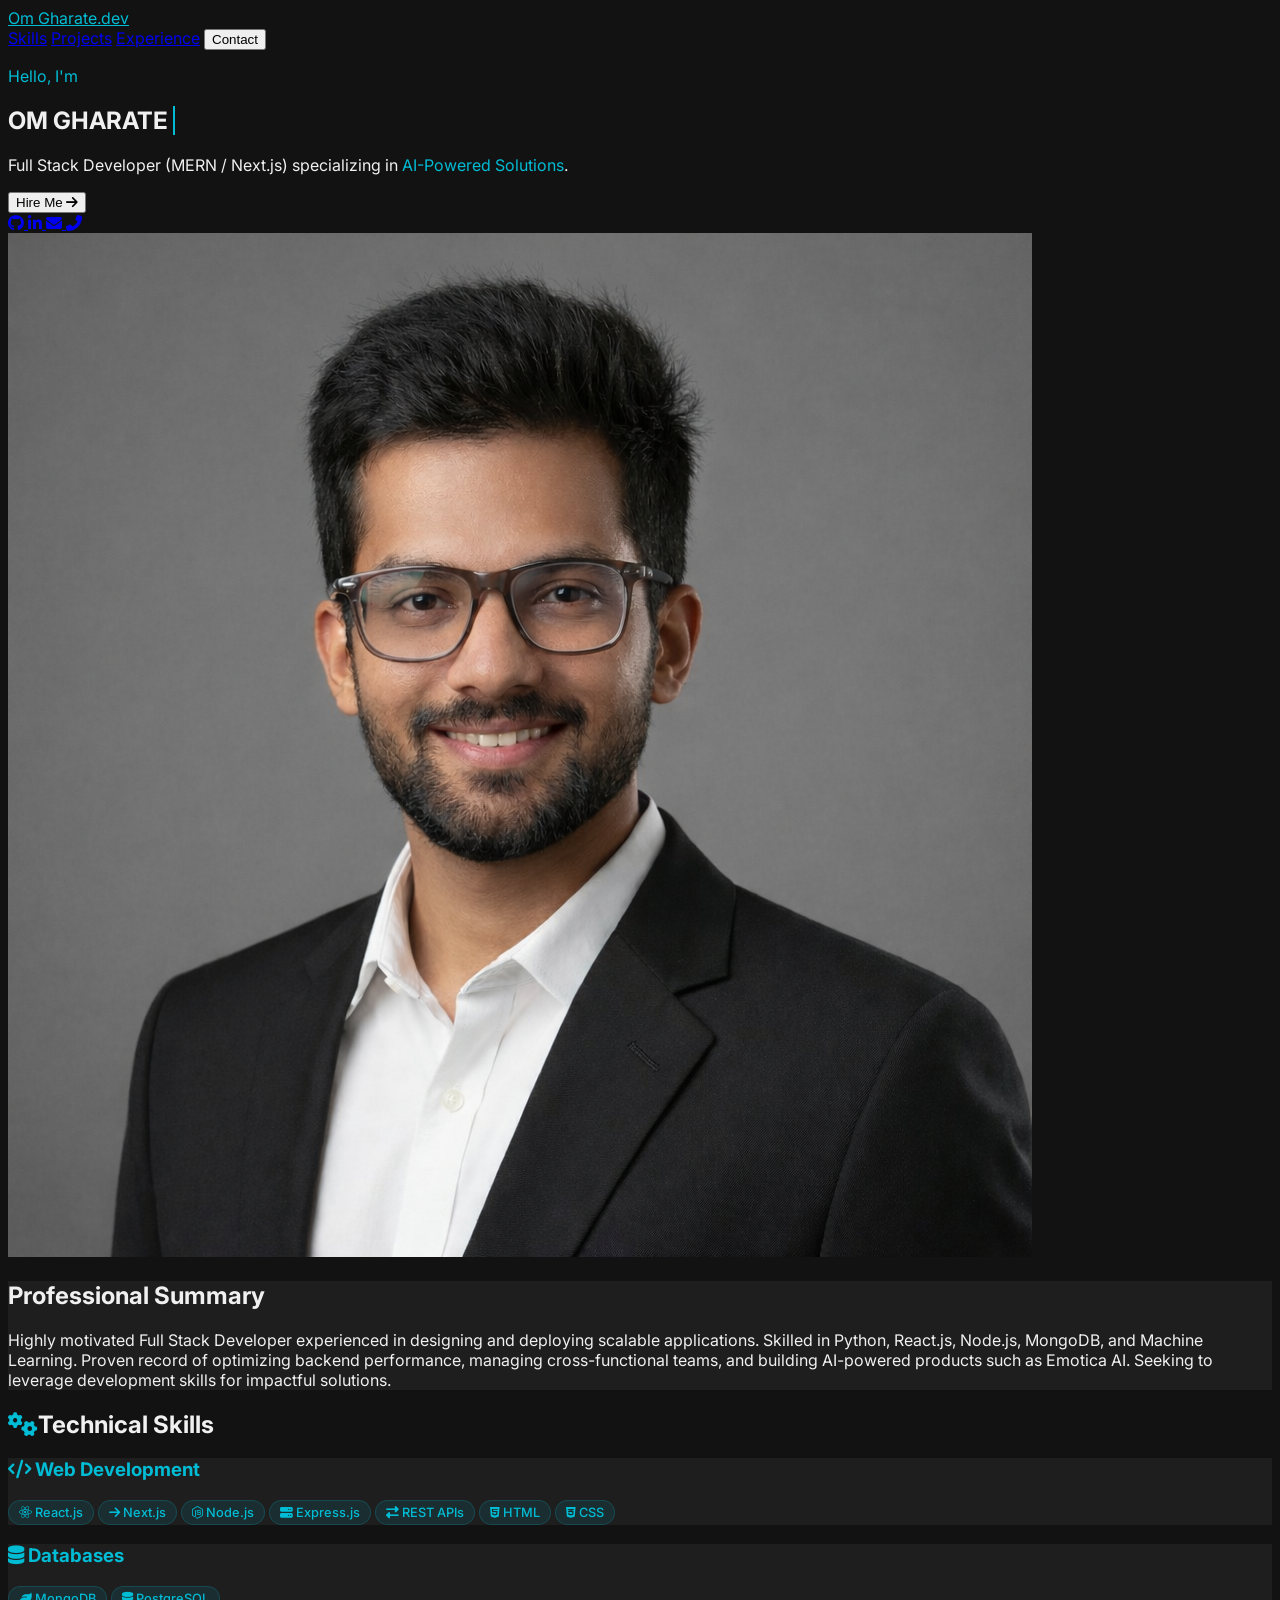
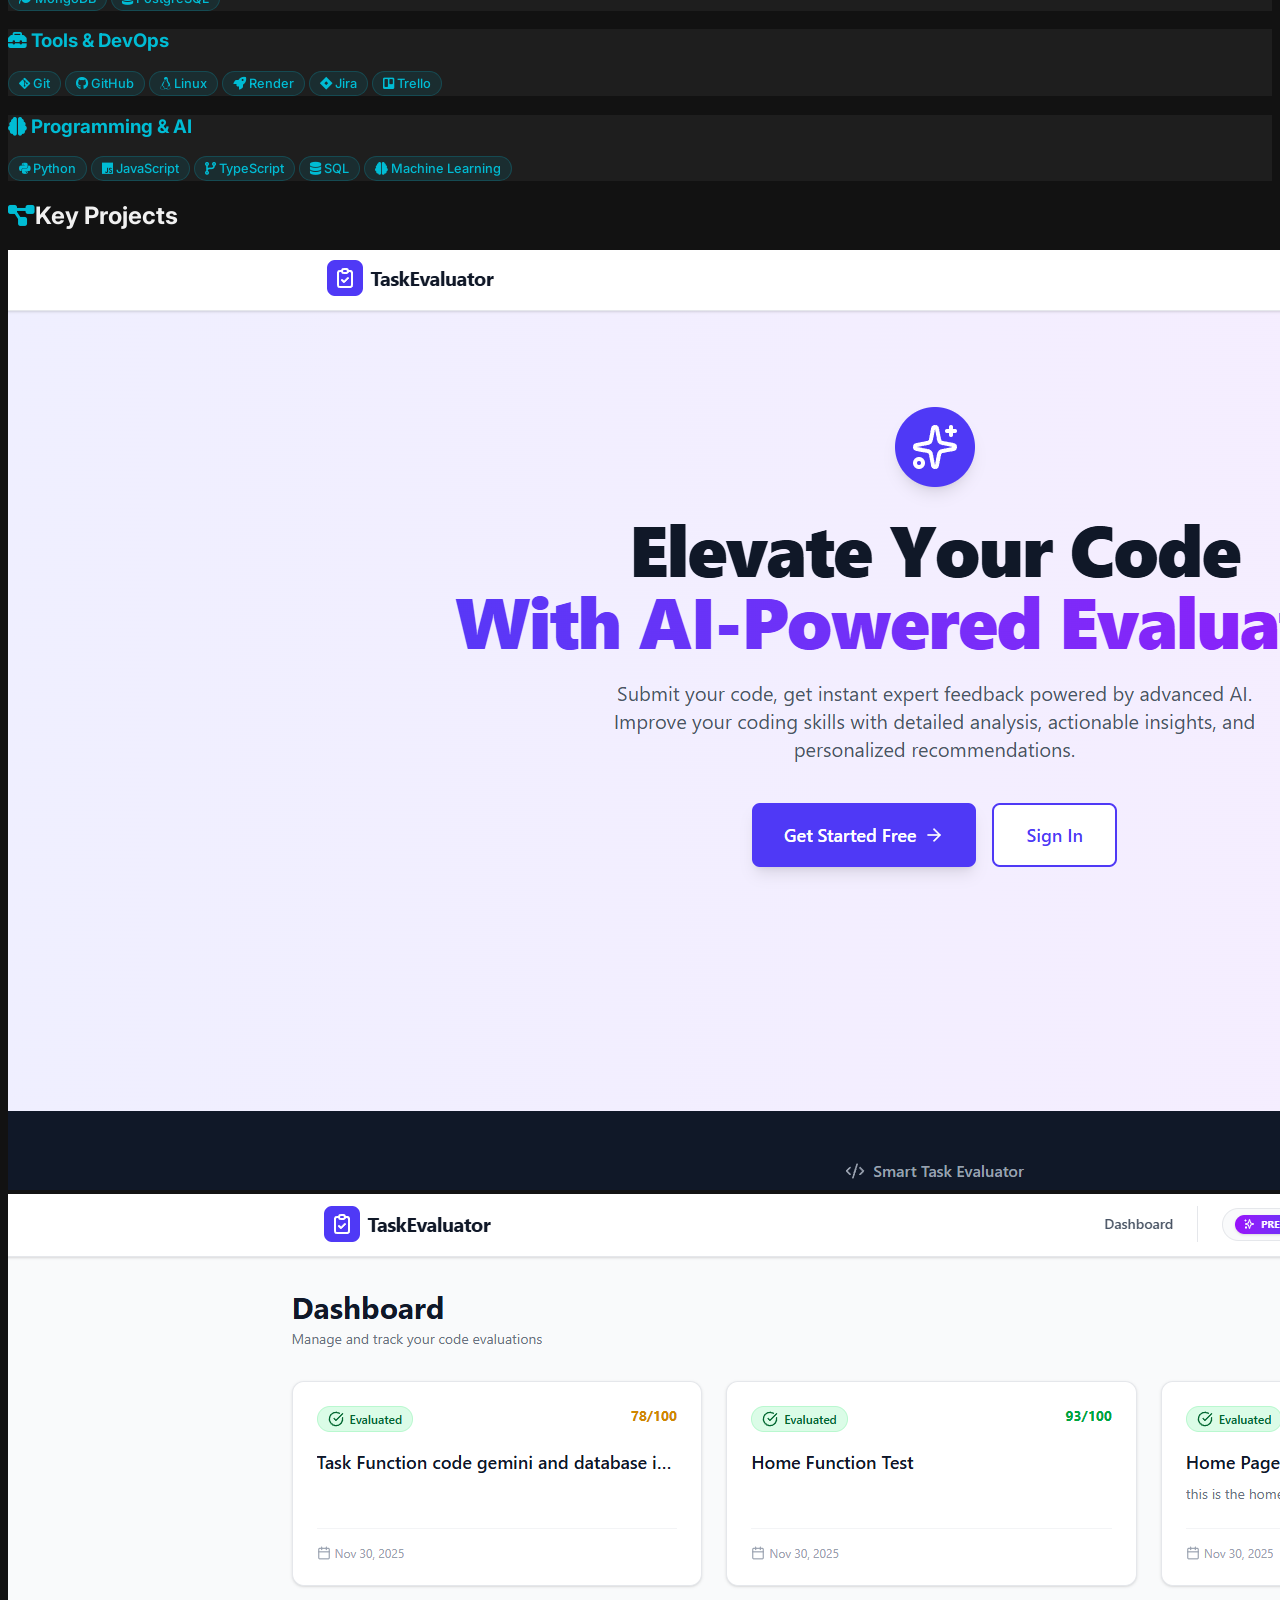
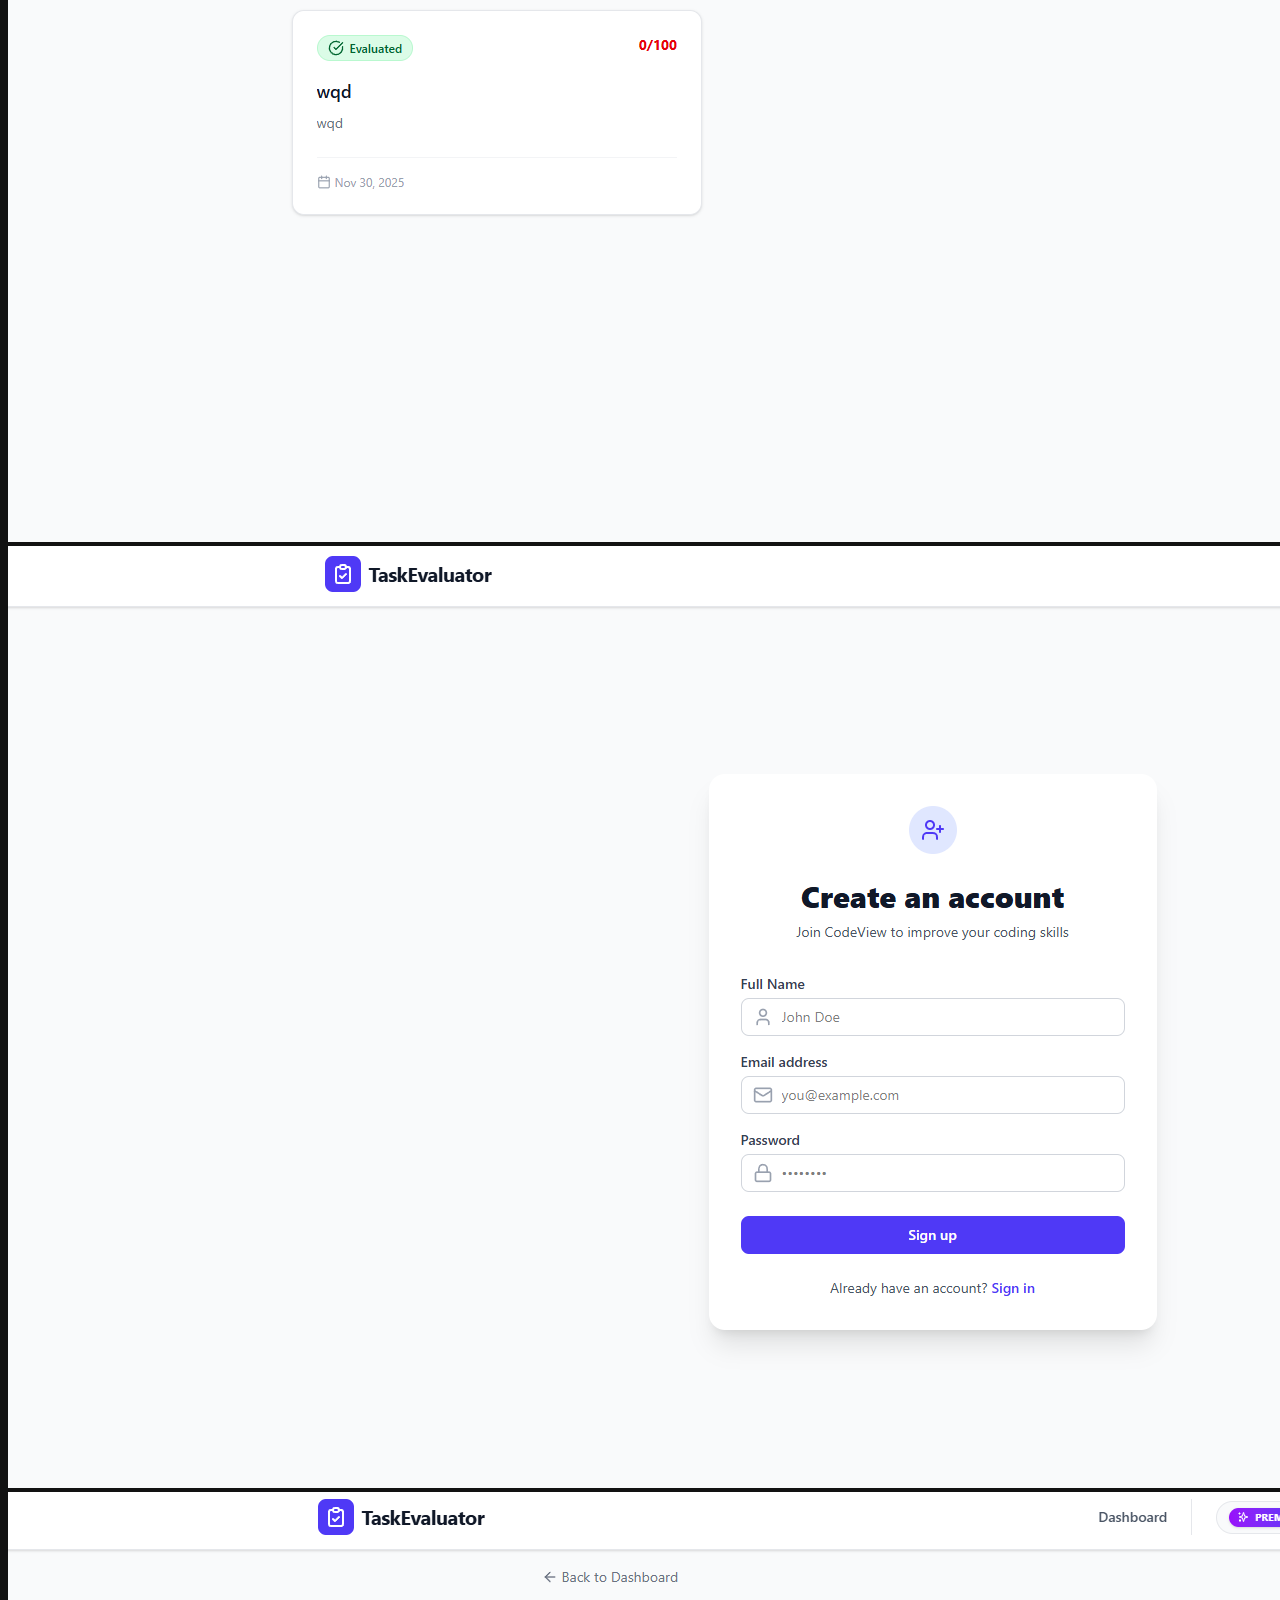
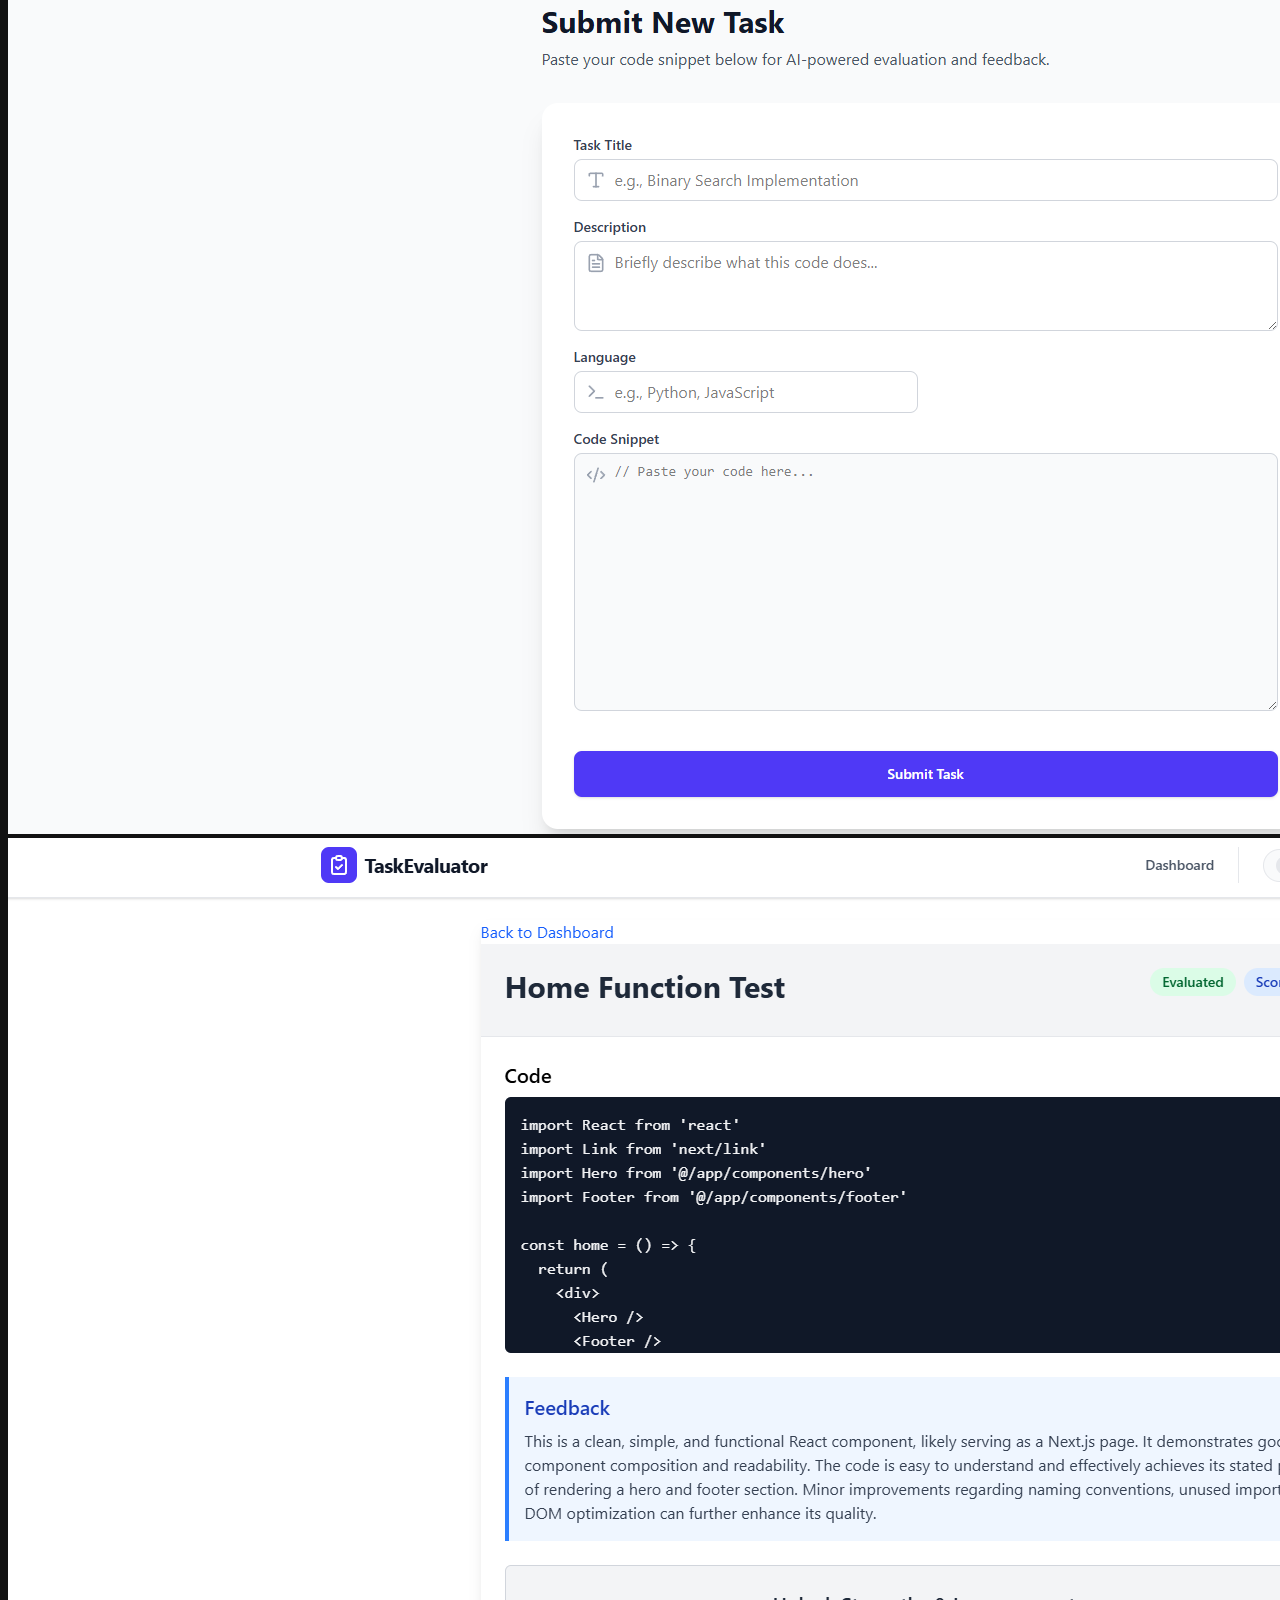
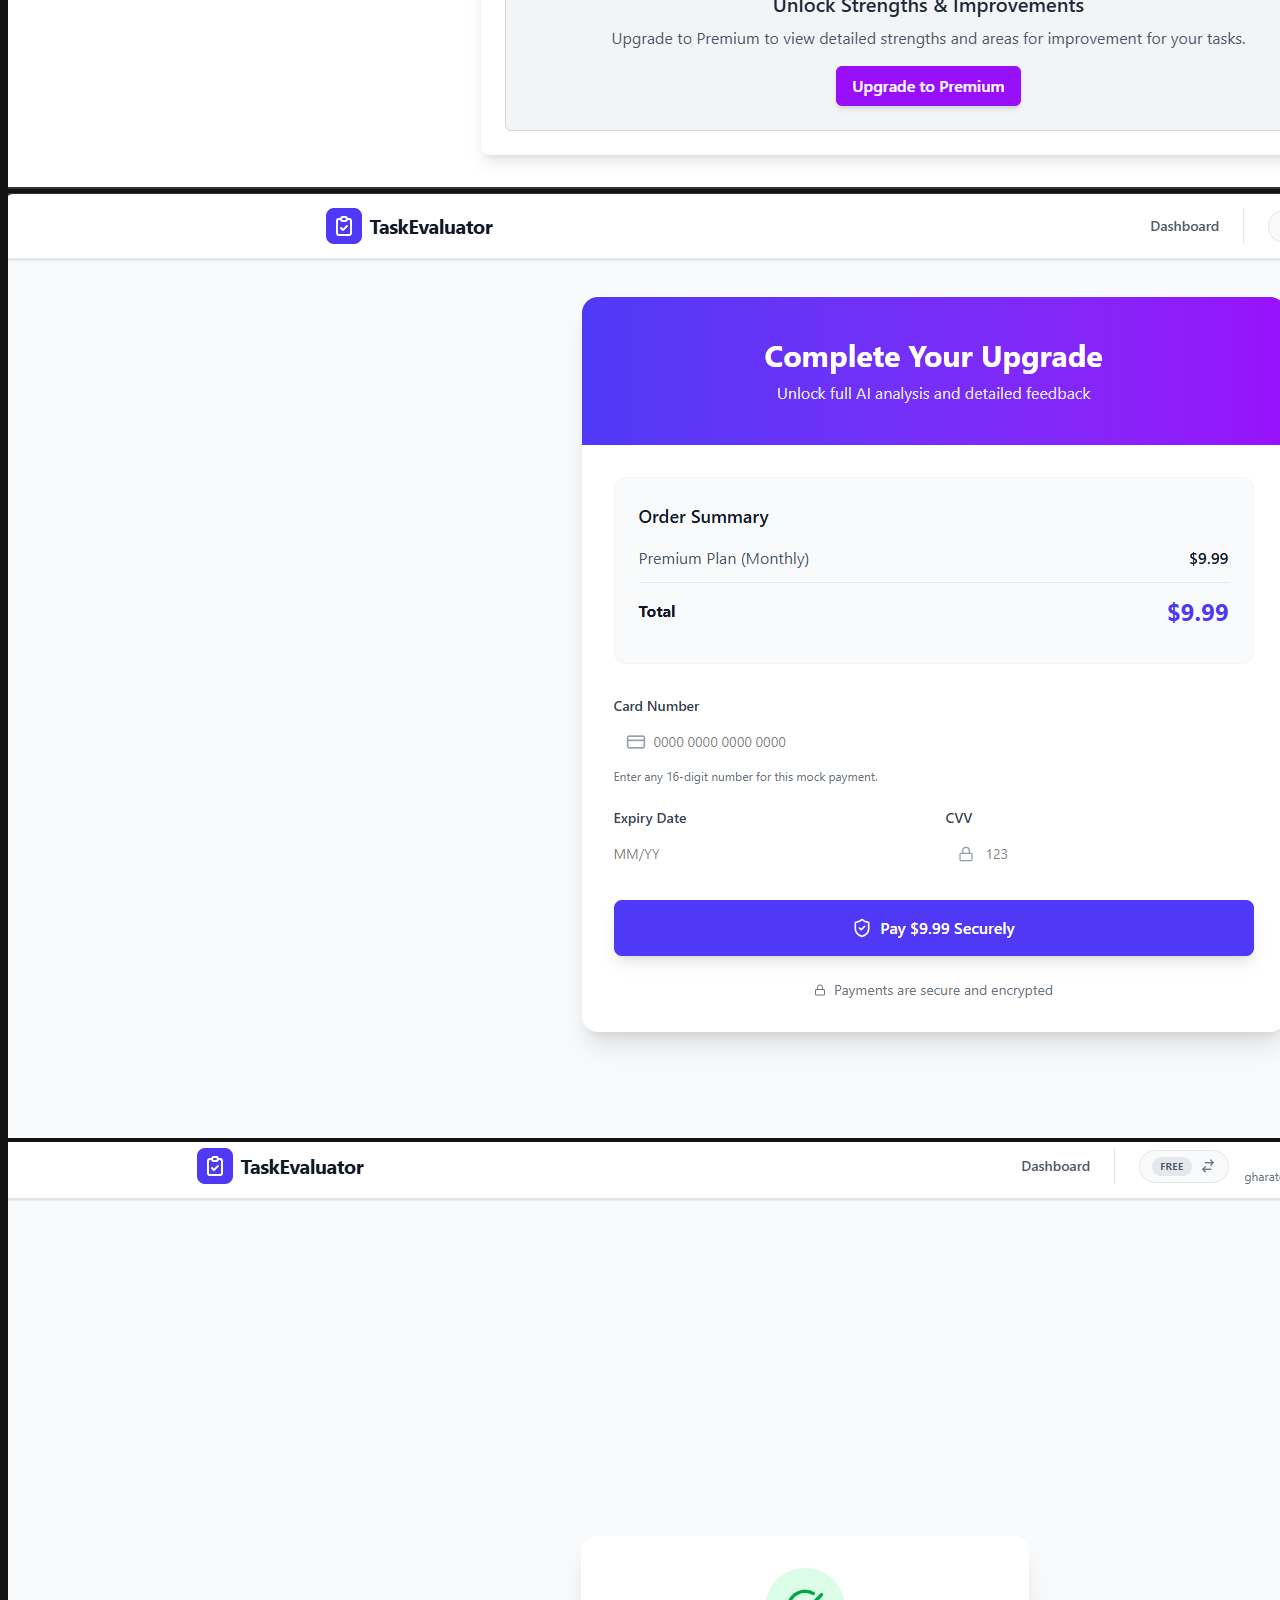
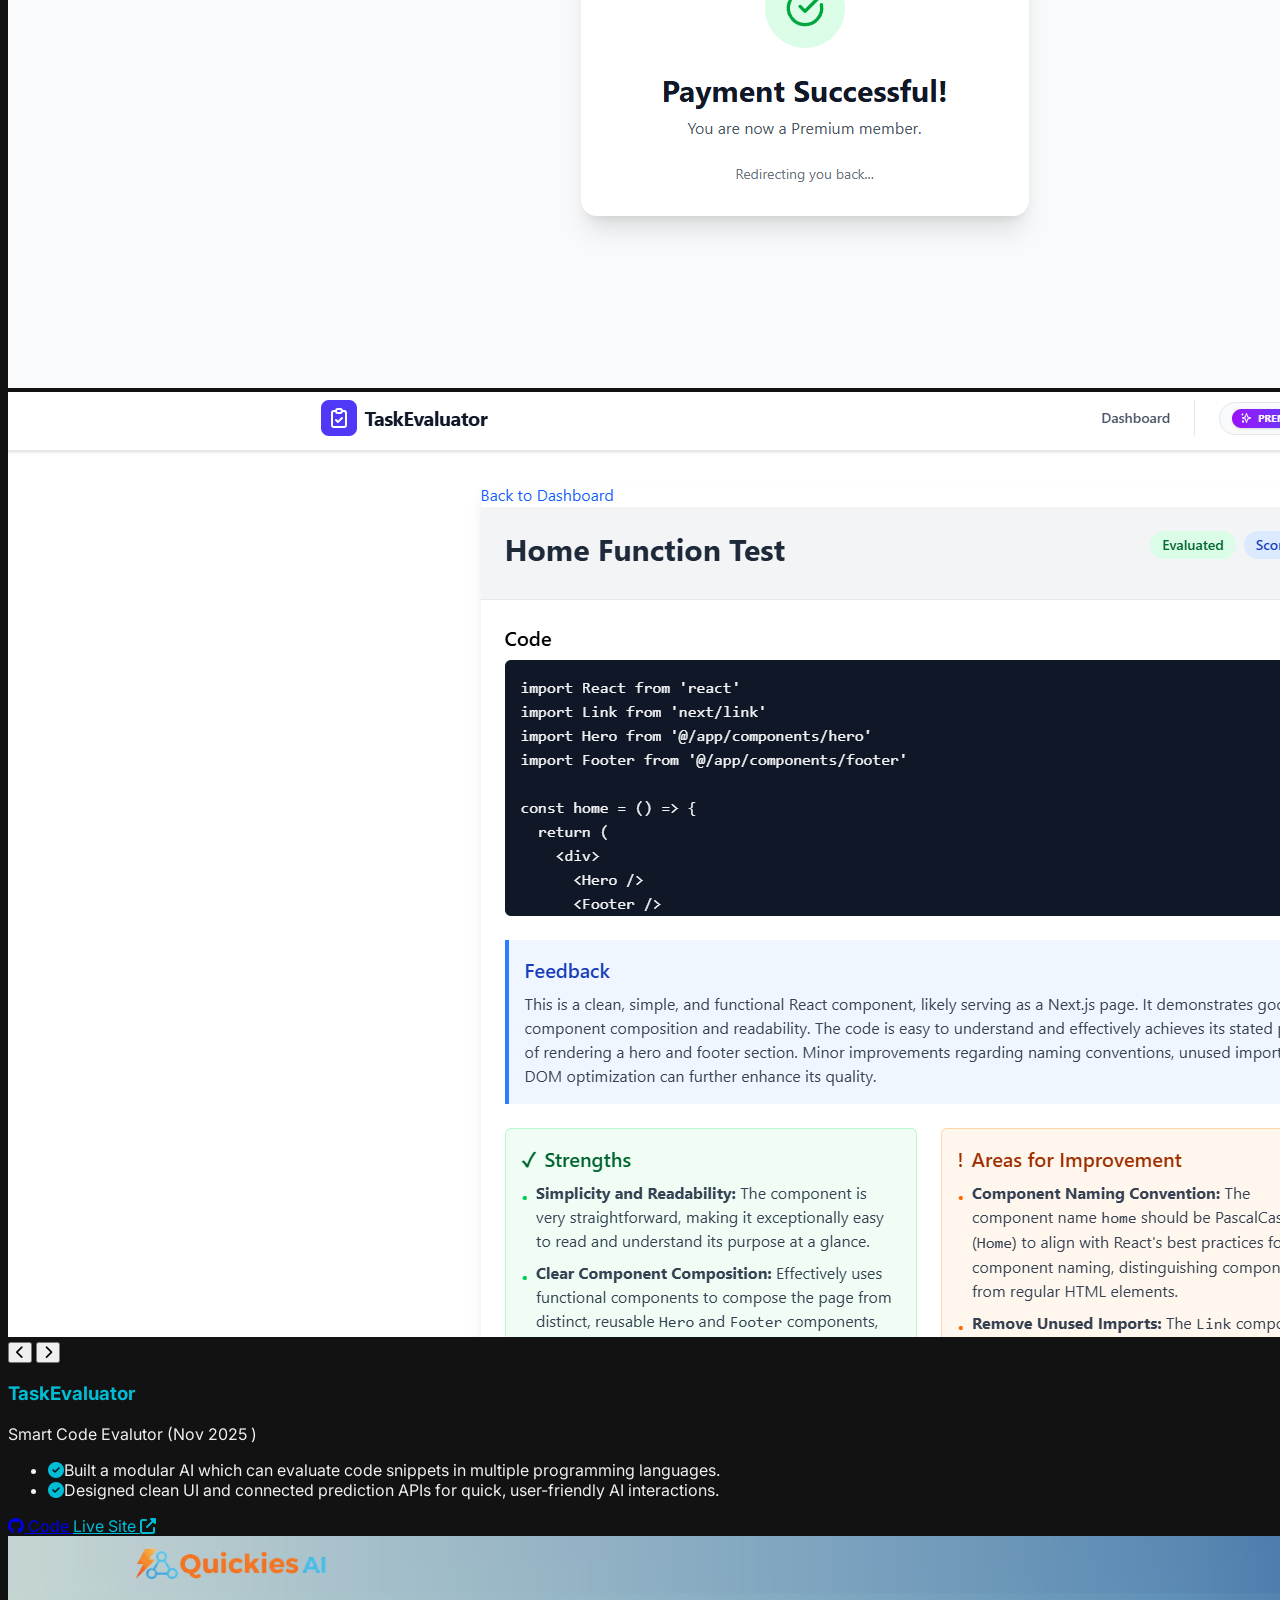
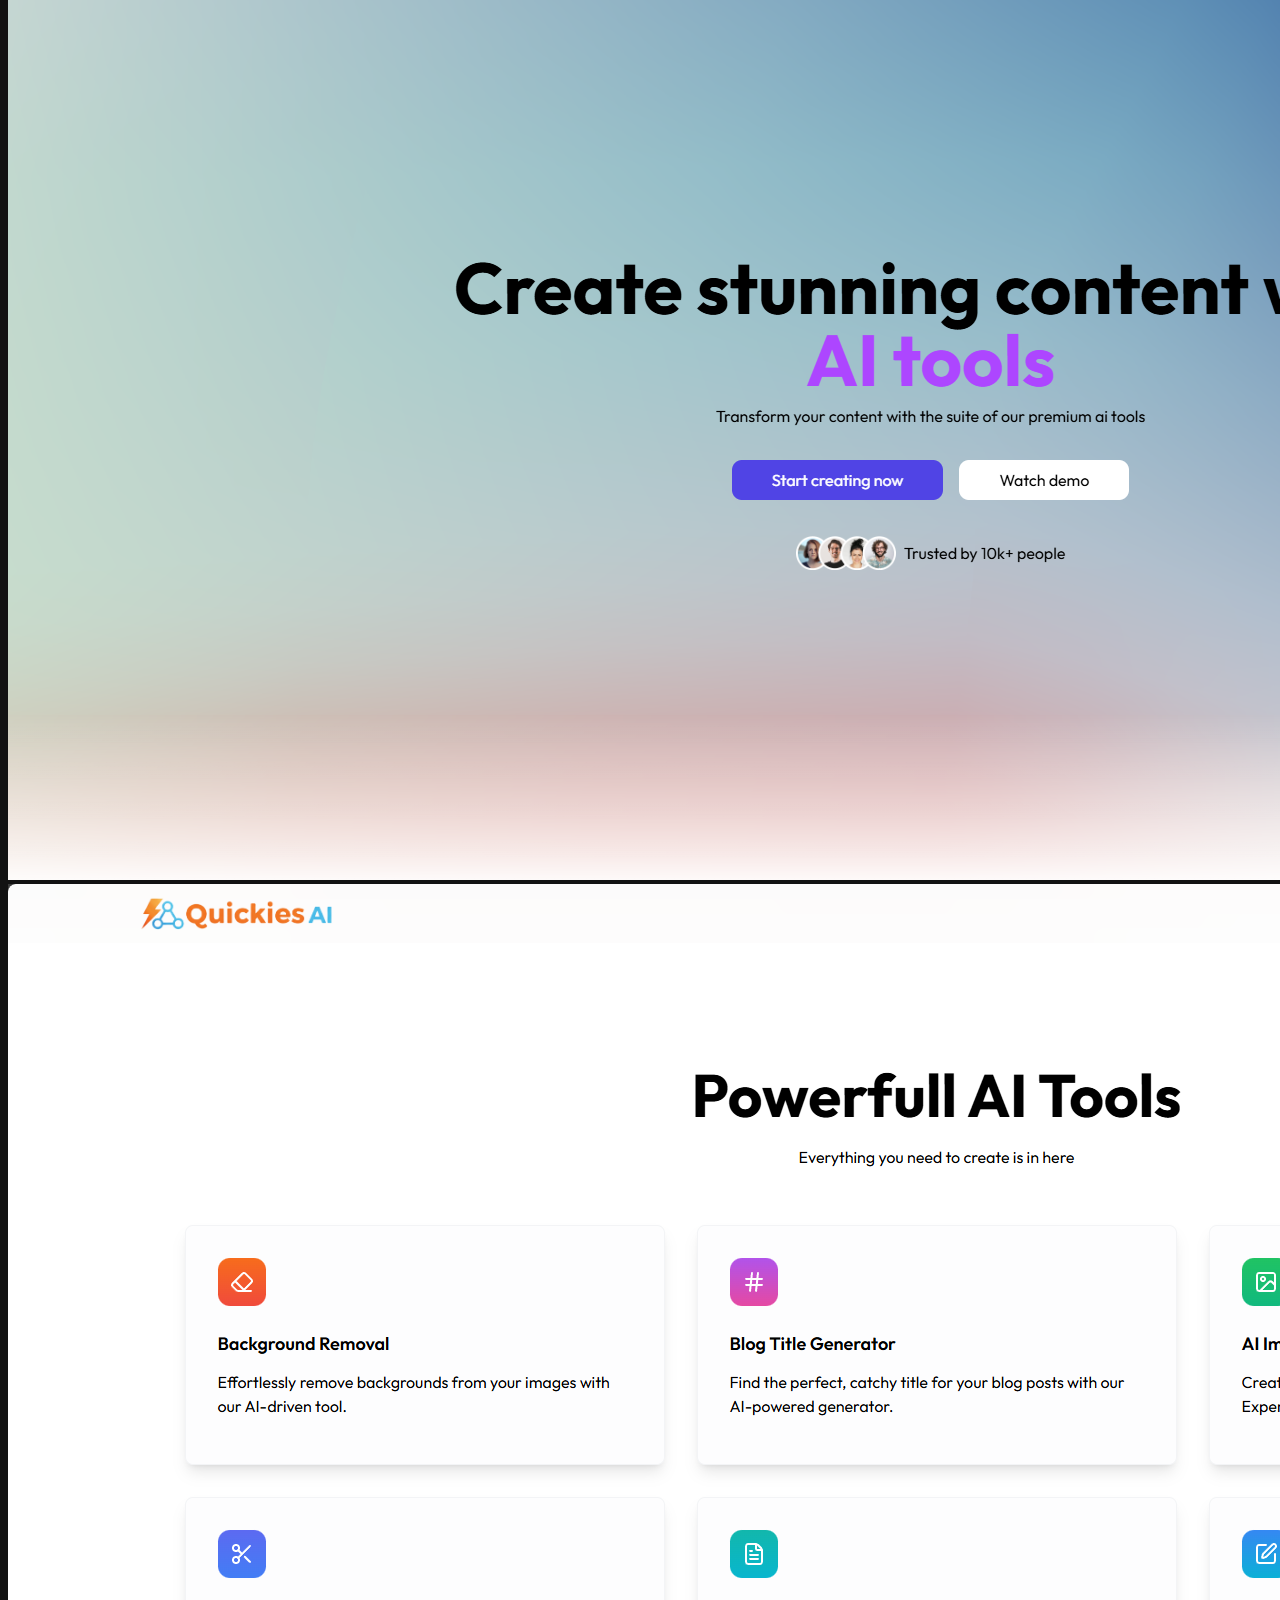
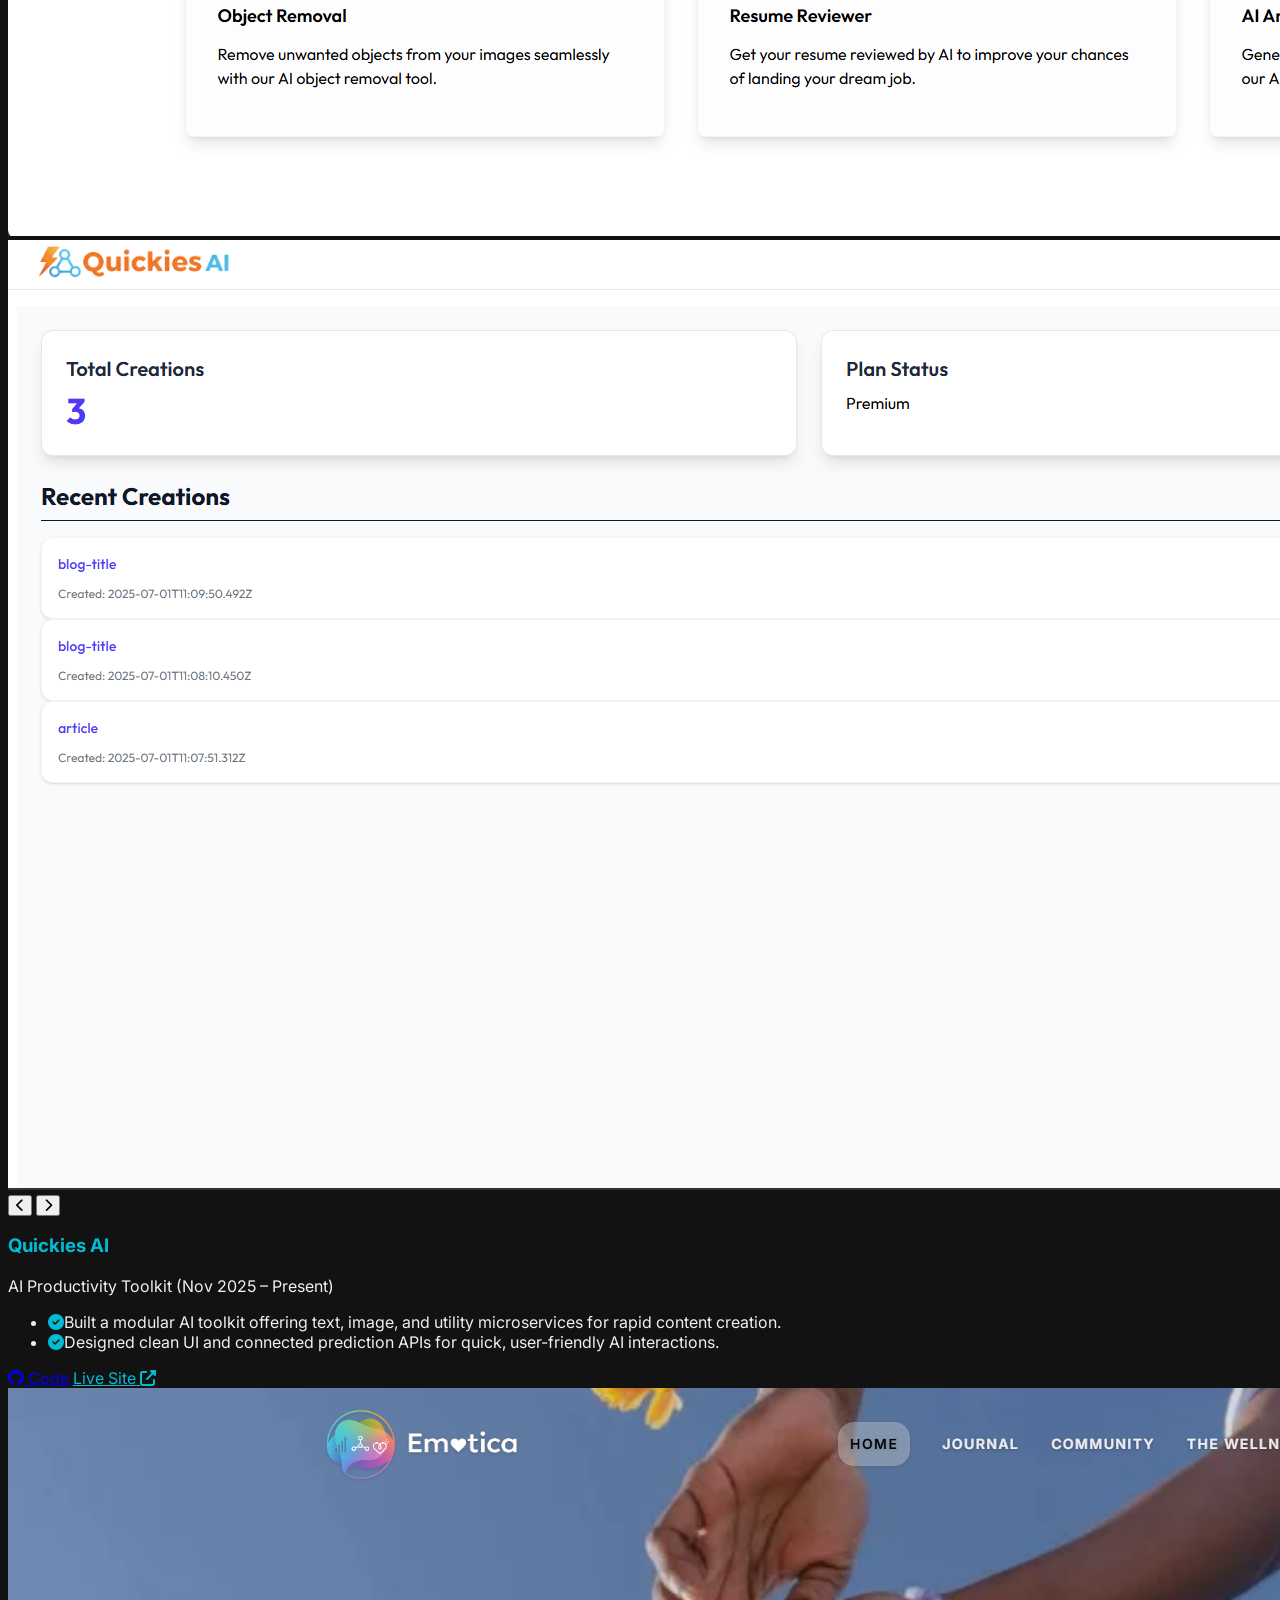
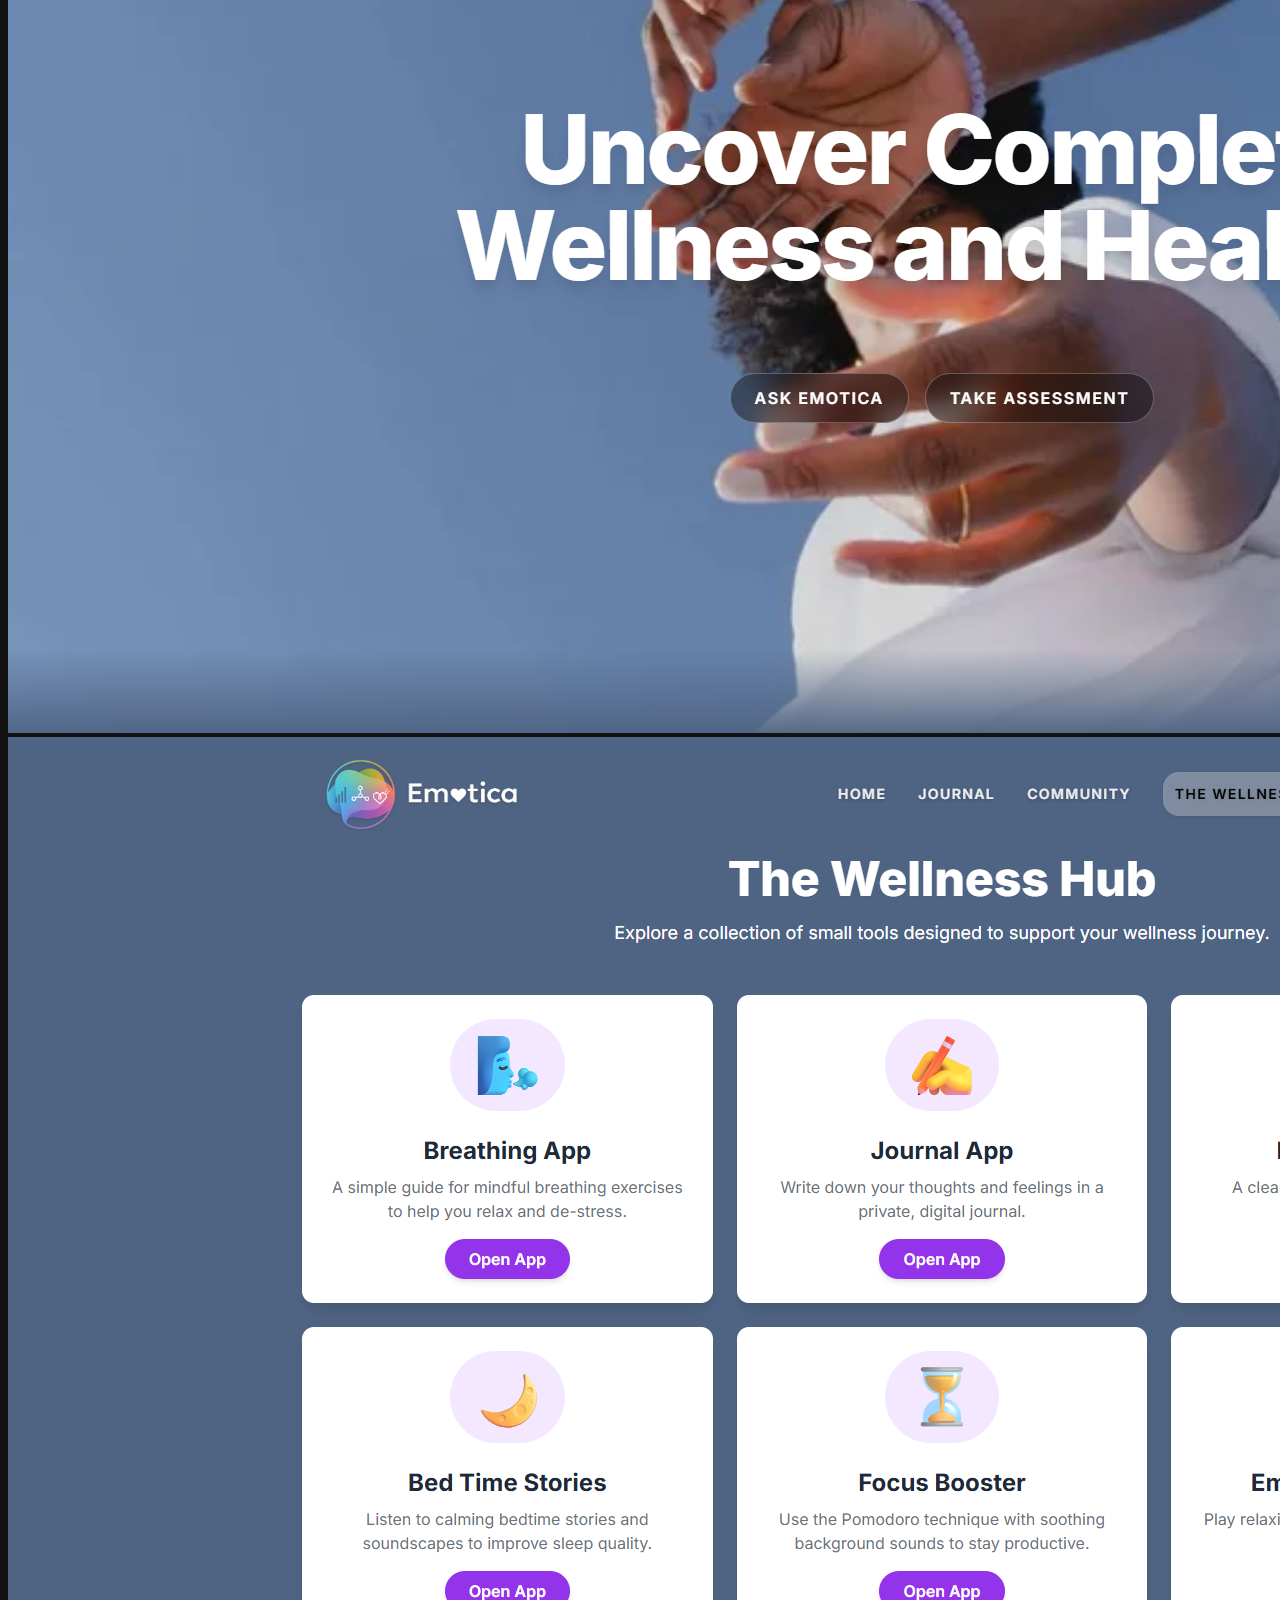
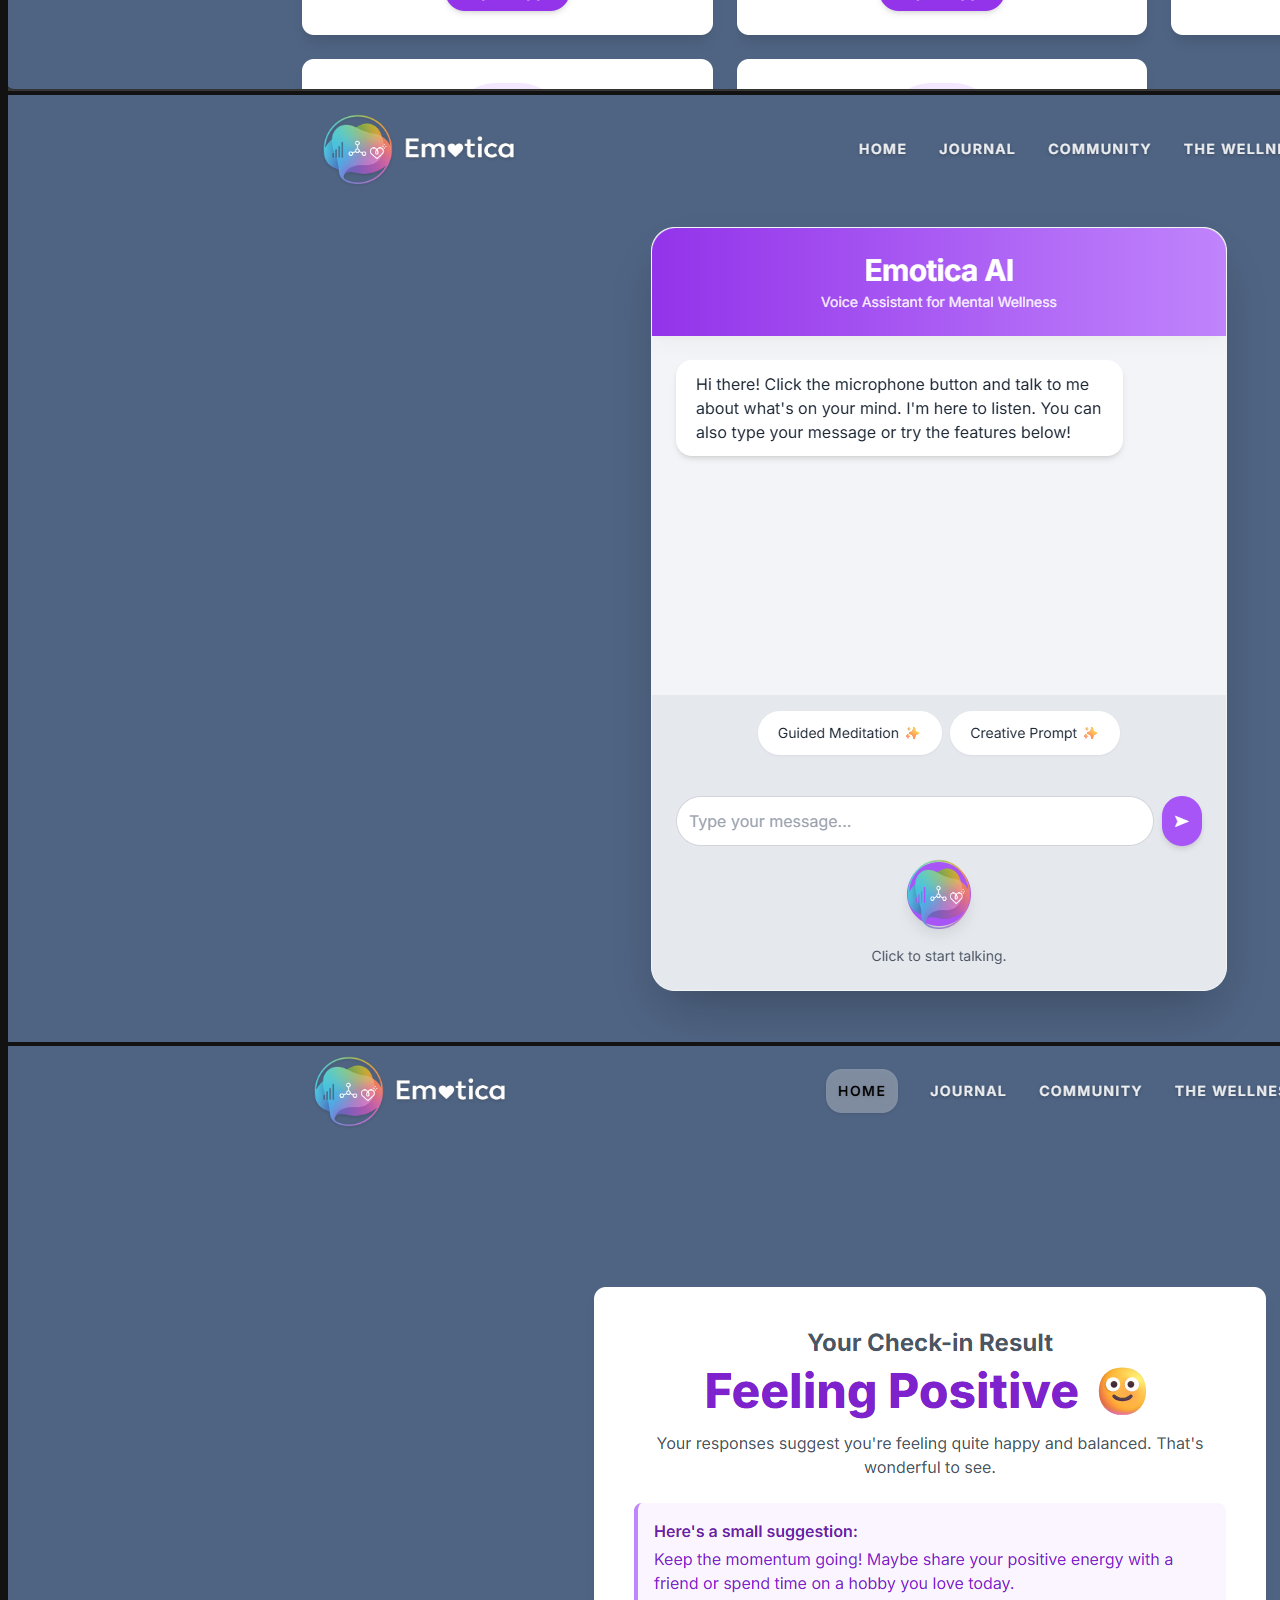
==== commit deeea217: "index.html modified" ====
--- a/index.html
+++ b/index.html
@@ -267,7 +267,7 @@
                 </a>
             </div>
 
-            <p class="text-gray-500 text-sm">© 2024 Om Gharate. All rights reserved.</p>
+            <p class="text-gray-500 text-sm">© 2026 Om Gharate. All rights reserved.</p>
         </div>
     </footer>
 
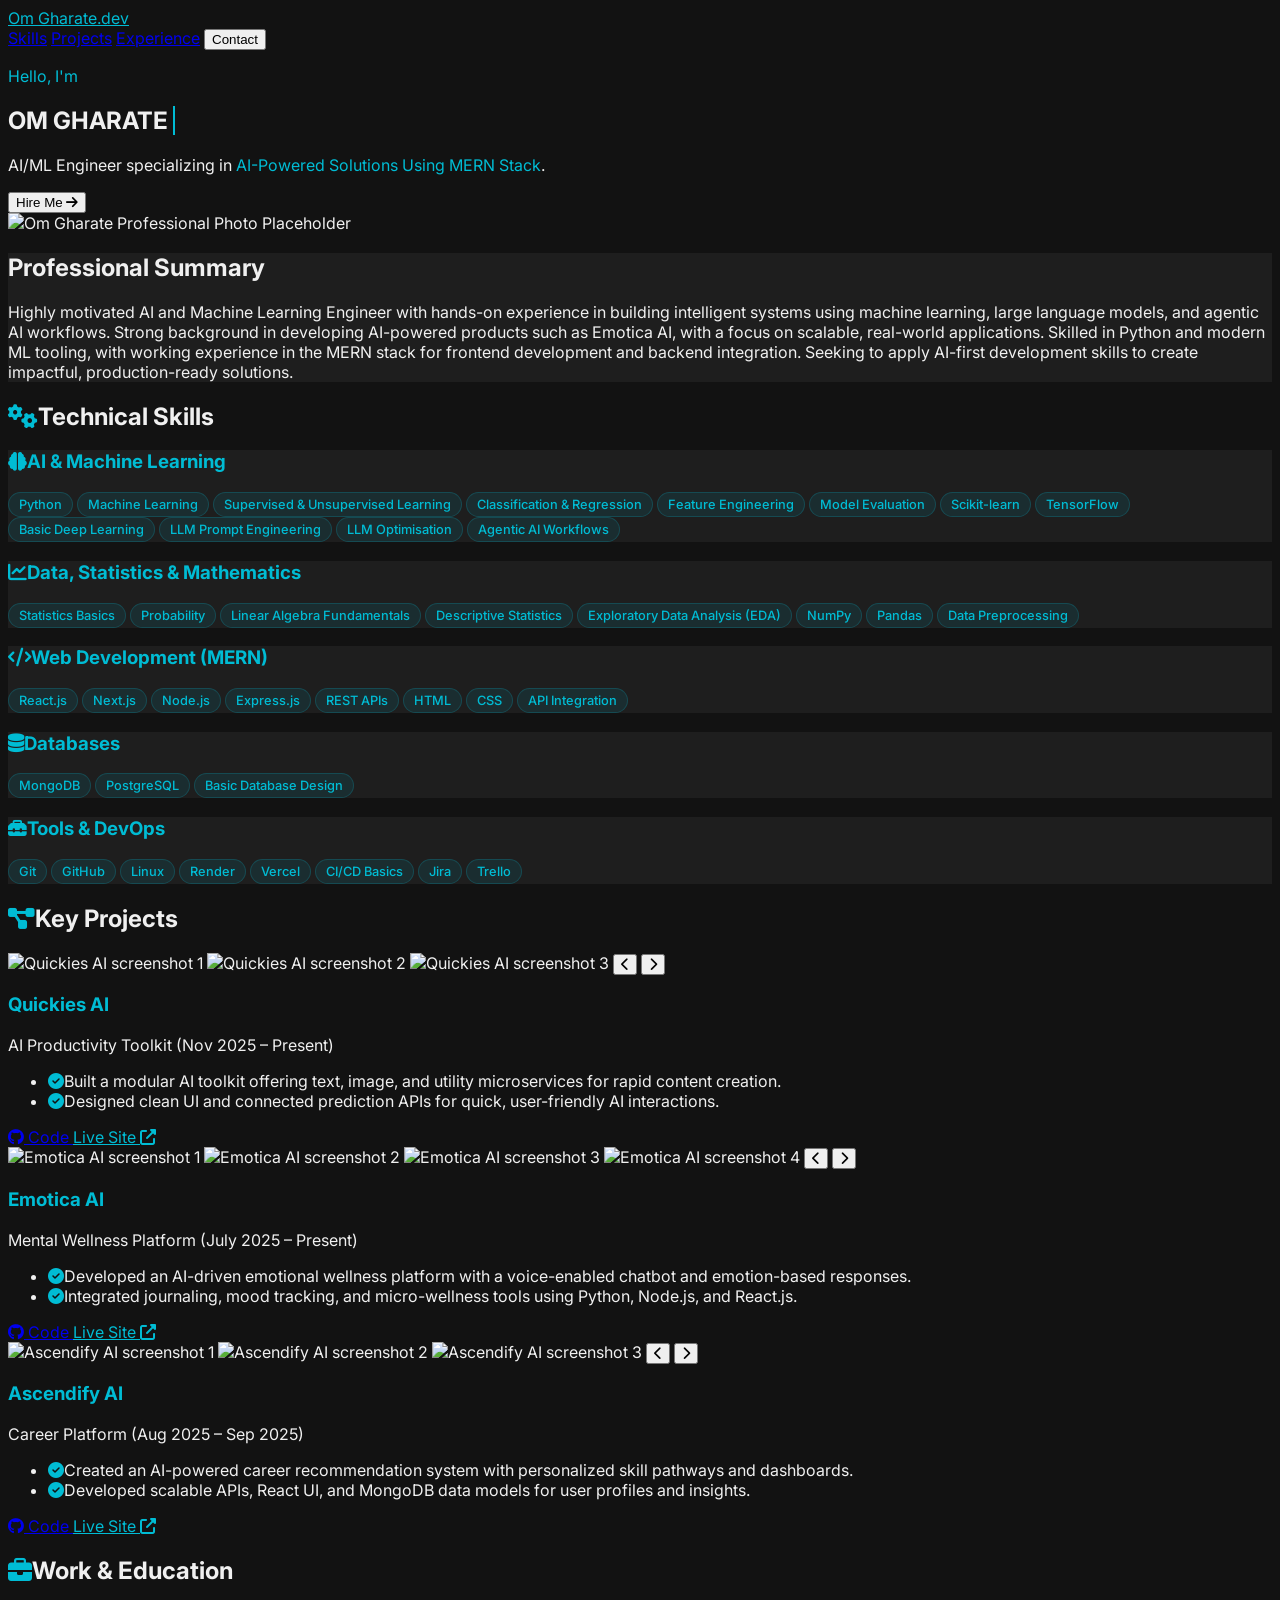
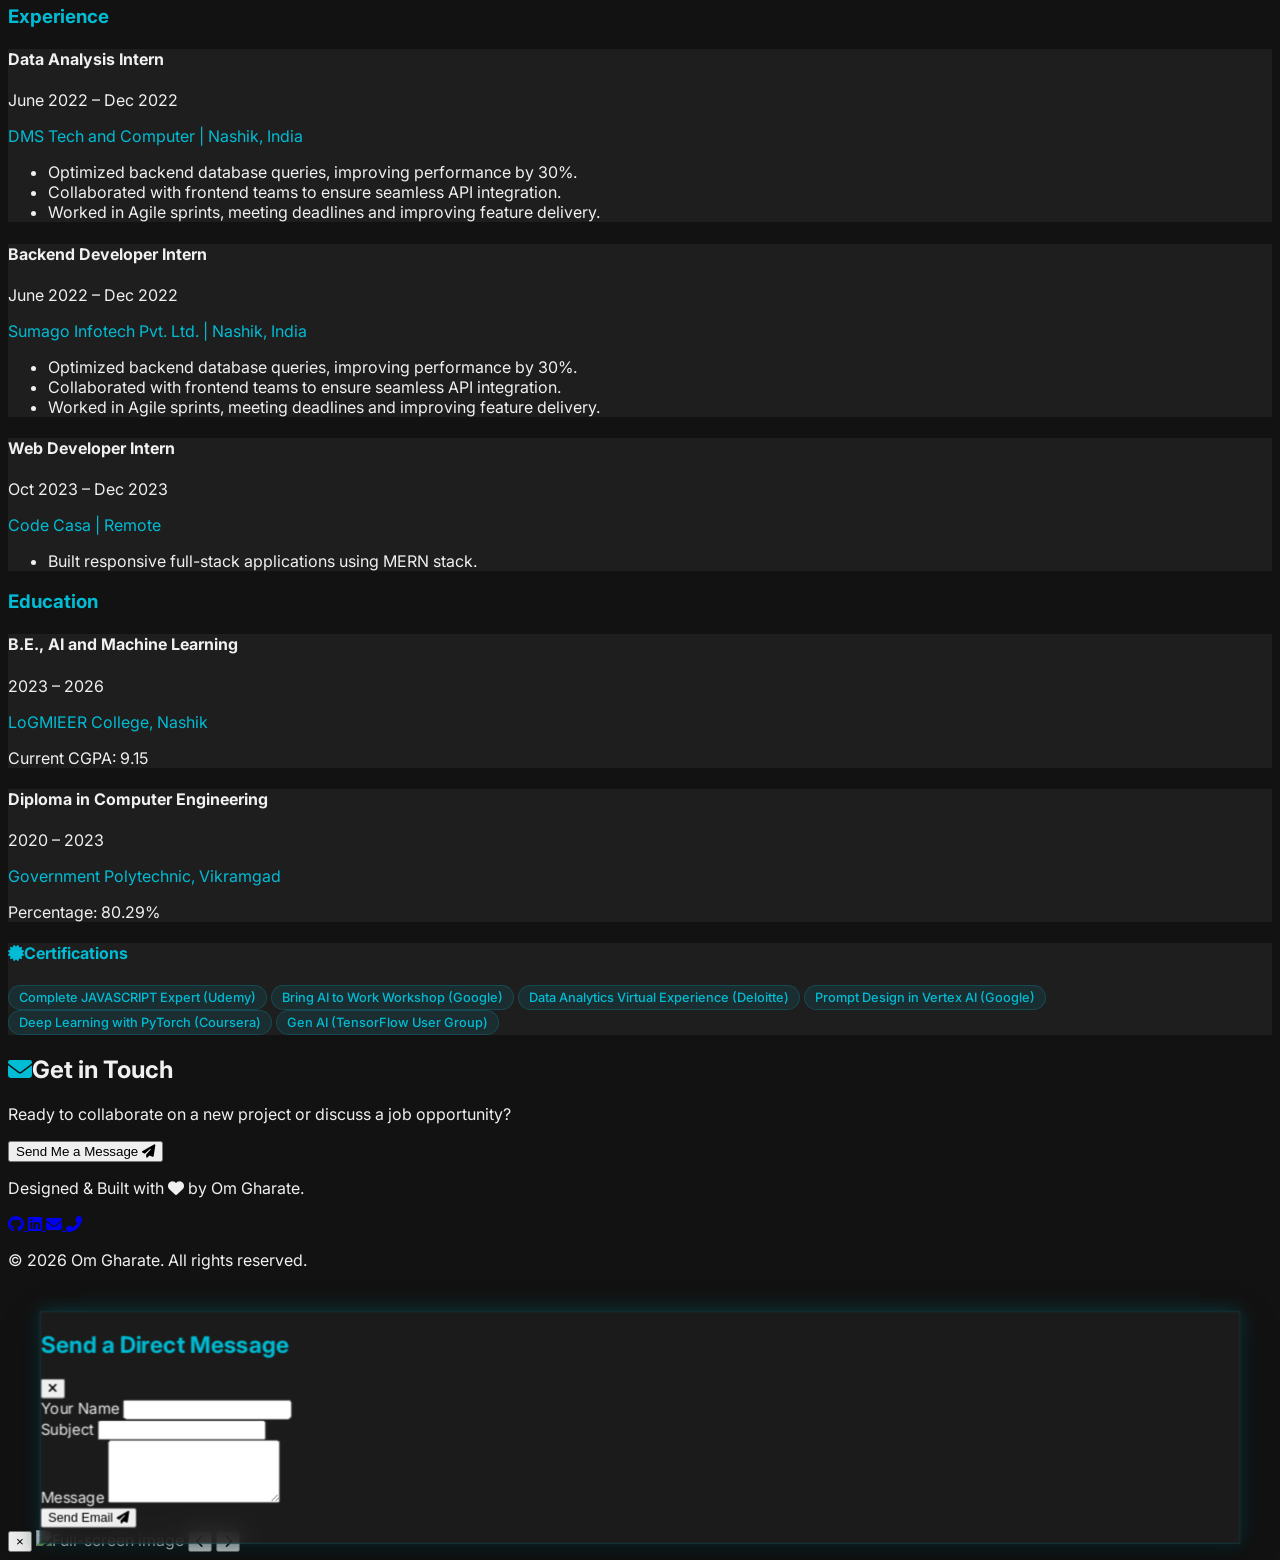
==== commit 6babe14c: "updated emotica project" ====
--- a/index.html
+++ b/index.html
@@ -7,7 +7,7 @@
     <title>Om Gharate | Full Stack & AI Developer</title>
 
     <!-- Favicon: Using a simple professional SVG-style placeholder -->
-    <link rel="icon" href="https://omg018.github.io/OmGharate/images/icon.jpg">
+    <link rel="icon" href="./images/icon.jpg">
 
     <!-- Load Tailwind CSS -->
     <script src="https://cdn.tailwindcss.com"></script>
@@ -125,6 +125,7 @@
         <section id="hero" class="min-h-[80vh] flex items-center pt-24">
             <div class="max-w-7xl mx-auto flex flex-col md:flex-row items-center justify-between w-full">
 
+                <!-- Left Column: Name, Title, Button -->
                 <div class="md:w-1/2 text-center md:text-left mb-12 md:mb-0">
                     <p class="text-xl sm:text-2xl text-accent font-medium mb-4 fade-in" style="animation-delay: 0.1s;">
                         Hello, I'm</p>
@@ -132,12 +133,13 @@
                     <h1 id="name-animation"
                         class="text-5xl sm:text-7xl lg:text-8xl font-extrabold text-white mb-6 tracking-tight fade-in"
                         style="animation-delay: 0.3s; transition: 0s;">
+                        <!-- Content populated by JS for animation -->
                     </h1>
 
                     <p class="text-xl sm:text-3xl text-gray-300 font-light mb-8 max-w-3xl md:max-w-full mx-auto fade-in"
                         style="animation-delay: 0.5s;">
-                        Full Stack Developer (MERN / Next.js) specializing in <span
-                            class="text-accent font-semibold">AI-Powered Solutions</span>.
+                        AI/ML Engineer specializing in <span
+                            class="text-accent font-semibold">AI-Powered Solutions Using MERN Stack</span>.
                     </p>
 
                     <button onclick="openModal()"
@@ -145,30 +147,13 @@
                         style="animation-delay: 0.7s;">
                         Hire Me <i class="fas fa-arrow-right ml-2"></i>
                     </button>
-
-                    <div class="flex justify-center md:justify-start space-x-6 mt-8 fade-in mr-3" style="animation-delay: 0.9s;">
-                        <a href="https://github.com/Omg018" target="_blank"
-                            class="text-gray-400 hover:text-accent transition duration-300 text-3xl" aria-label="GitHub">
-                            <i class="fab fa-github"></i>
-                        </a>
-                        <a href="https://linkedin.com/in/om-gharate" target="_blank"
-                            class="text-gray-400 hover:text-accent transition duration-300 text-3xl" aria-label="LinkedIn">
-                            <i class="fab fa-linkedin-in"></i> </a>
-                        <a href="https://mail.google.com/mail/?view=cm&fs=1&to=gharateom18@gmail.com" target="_blank"
-                            class="text-gray-400 hover:text-accent transition duration-300 text-3xl"
-                            aria-label="Send Email via Gmail">
-                            <i class="fas fa-envelope"></i>
-                        </a>
-                        <a href="tel:+917820904782" class="text-gray-400 hover:text-accent transition duration-300 text-3xl"
-                            aria-label="Phone">
-                            <i class="fas fa-phone-alt"></i>
-                        </a>
-                    </div>
                 </div>
 
+                <!-- Right Column: Image -->
                 <div class="md:w-1/2 flex justify-center md:justify-end md:ml-12 fade-in"
-                    style="animation-delay: 1.1s;"> <img src="https://omg018.github.io/OmGharate/images/Pic.jpg"
-                        alt="Om Gharate Professional Photo Placeholder"
+                    style="animation-delay: 0.9s;">
+                    <!-- Placeholder Image for Profile -->
+                    <img src="./images/pic.jpg" alt="Om Gharate Professional Photo Placeholder"
                         class="w-64 h-64 sm:w-80 sm:h-80 lg:w-96 lg:h-96 object-cover rounded-full shadow-2xl border-4 border-accent transition duration-500 hover:scale-105 mb-10">
                 </div>
             </div>
@@ -179,10 +164,7 @@
             <div class="bg-card p-8 rounded-xl shadow-2xl border-t-4 border-accent fade-in">
                 <h2 class="text-3xl font-bold mb-4 text-white">Professional Summary</h2>
                 <p class="text-gray-300 leading-relaxed text-lg">
-                    Highly motivated Full Stack Developer experienced in designing and deploying scalable applications.
-                    Skilled in Python, React.js, Node.js, MongoDB, and Machine Learning. Proven record of optimizing
-                    backend performance, managing cross-functional teams, and building AI-powered products such as
-                    Emotica AI. Seeking to leverage development skills for impactful solutions.
+                    Highly motivated AI and Machine Learning Engineer with hands-on experience in building intelligent systems using machine learning, large language models, and agentic AI workflows. Strong background in developing AI-powered products such as Emotica AI, with a focus on scalable, real-world applications. Skilled in Python and modern ML tooling, with working experience in the MERN stack for frontend development and backend integration. Seeking to apply AI-first development skills to create impactful, production-ready solutions.
                 </p>
             </div>
         </section>
@@ -200,10 +182,11 @@
         <section id="projects" class="py-16">
             <h2 class="text-4xl font-bold text-center mb-12 text-white fade-in"><i
                     class="fas fa-project-diagram text-accent mr-3"></i>Key Projects</h2>
-            <div id="projects-container" class="grid md:grid-cols-1 md:grid-cols-2 lg:grid-cols-3 gap-8 ">
+            <div id="projects-container"
+                class="grid md:grid-cols-1 md:grid-cols-2 lg:grid-cols-3 gap-8 ">
             </div>
         </section>
-
+        
         <!-- 5. WORK EXPERIENCE & EDUCATION (Grid Layout) -->
         <section id="experience" class="py-16">
             <h2 class="text-4xl font-bold text-center mb-12 text-white fade-in"><i
@@ -272,11 +255,12 @@
     </footer>
 
     <!-- LIQUID STYLE CONTACT MODAL -->
-    <div id="contactModal" class="fixed inset-0 z-[100] hidden flex items-center justify-center 
+    <div id="contactModal"
+        class="fixed inset-0 z-[100] hidden flex items-center justify-center 
         transition-opacity duration-300 opacity-0 backdrop-blur-sm
-        " onclick="closeModal(event)">
-        <div class="modal-content w-full max-w-lg mx-4 p-8 rounded-2xl shadow-2xl bg-black/20 backdrop-blur-md"
-            onclick="event.stopPropagation()">
+        " 
+        onclick="closeModal(event)">
+        <div class="modal-content w-full max-w-lg mx-4 p-8 rounded-2xl shadow-2xl bg-black/20 backdrop-blur-md" onclick="event.stopPropagation()">
             <div class="flex justify-between items-center mb-6">
                 <h2 class="text-3xl font-bold text-accent">Send a Direct Message</h2>
                 <button onclick="closeModal()" class="text-gray-400 hover:text-white transition duration-200 text-2xl">
@@ -287,17 +271,17 @@
             <!-- Email Form -->
             <form id="contactForm" onsubmit="sendEmail(event)">
                 <div class="mb-4">
-                    <label for="modal-name" class="block text-sm font-medium text-gray-200 mb-1">Your Name</label>
+                    <label for="modal-name" class="block text-sm font-medium text-gray-400 mb-1">Your Name</label>
                     <input type="text" id="modal-name" name="name" required
                         class="w-full p-3 rounded-lg bg-[#2a2a2a] border border-gray-600 text-white focus:ring-accent focus:border-accent">
                 </div>
                 <div class="mb-4">
-                    <label for="modal-subject" class="block text-sm font-medium text-gray-200 mb-1">Subject</label>
+                    <label for="modal-subject" class="block text-sm font-medium text-gray-400 mb-1">Subject</label>
                     <input type="text" id="modal-subject" name="subject" required
                         class="w-full p-3 rounded-lg bg-[#2a2a2a] border border-gray-600 text-white focus:ring-accent focus:border-accent">
                 </div>
                 <div class="mb-6">
-                    <label for="modal-message" class="block text-sm font-medium text-gray-200 mb-1">Message</label>
+                    <label for="modal-message" class="block text-sm font-medium text-gray-400 mb-1">Message</label>
                     <textarea id="modal-message" name="message" rows="4" required
                         class="w-full p-3 rounded-lg bg-[#2a2a2a] border border-gray-600 text-white focus:ring-accent focus:border-accent"></textarea>
                 </div>
@@ -316,31 +300,8 @@
         // --- DATA LAYER (Centralized Data Source) ---
         // --- Data Layer (Centralized Data Source) ---
         const projectData = [
-        {
+            {
                 id: 1,
-                title: "TaskEvaluator",
-                subtitle: "Smart Code Evalutor (Nov 2025 )",
-                description: [
-                    "Built a modular AI which can evaluate code snippets in multiple programming languages.",
-                    "Designed clean UI and connected prediction APIs for quick, user-friendly AI interactions."
-                ],
-                // REPLACED imageUrl with images array
-                images: [
-                    "https://omg018.github.io/OmGharate/images/TaskEvaluator/Home.png",
-                    "https://omg018.github.io/OmGharate/images/TaskEvaluator/Dashboard.png",
-                    "https://omg018.github.io/OmGharate/images/TaskEvaluator/Signin.png",
-                    "https://omg018.github.io/OmGharate/images/TaskEvaluator/TaskSubmission.png",
-                    "https://omg018.github.io/OmGharate/images/TaskEvaluator/FreeResult.png",
-                    "https://omg018.github.io/OmGharate/images/TaskEvaluator/Payment.png",
-                    "https://omg018.github.io/OmGharate/images/TaskEvaluator/PaymentS.png",
-                    "https://omg018.github.io/OmGharate/images/TaskEvaluator/Result.png",
-                ],
-                github: "https://github.com/Omg018/smart-code-evaluator",
-                deployed: "https://smart-code-evaluator.vercel.app/",
-                fullDescriptionText: "Quickies AI is a modular toolkit offering text, image, and utility microservices for rapid content creation. It features a clean, user-friendly UI connected to prediction APIs, enabling quick and efficient AI interactions."
-            },
-            {
-                id: 2,
                 title: "Quickies AI",
                 subtitle: "AI Productivity Toolkit (Nov 2025 – Present)",
                 description: [
@@ -349,9 +310,9 @@
                 ],
                 // REPLACED imageUrl with images array
                 images: [
-                    "https://omg018.github.io/OmGharate/images/QuickiesAi/Dashboard.png",
-                    "https://omg018.github.io/OmGharate/images/QuickiesAi/Tools.png",
-                    "https://omg018.github.io/OmGharate/images/QuickiesAi/Features.png"
+                    "./images/quickiesai/Dashboard.png",
+                    "./images/quickiesai/Tools.png",
+                    "./images/quickiesai/Features.png"
 
                 ],
                 github: "https://github.com/Omg018/QuickiesAI",
@@ -359,7 +320,7 @@
                 fullDescriptionText: "Quickies AI is a modular toolkit offering text, image, and utility microservices for rapid content creation. It features a clean, user-friendly UI connected to prediction APIs, enabling quick and efficient AI interactions."
             },
             {
-                id: 3,
+                id: 2,
                 title: "Emotica AI",
                 subtitle: "Mental Wellness Platform (July 2025 – Present)",
                 description: [
@@ -367,17 +328,17 @@
                     "Integrated journaling, mood tracking, and micro-wellness tools using Python, Node.js, and React.js."
                 ],
                 images: [
-                    "https://omg018.github.io/OmGharate/images/EmoticaAi/Dashboard.png",
-                    "https://omg018.github.io/OmGharate/images/EmoticaAi/Tools.png",
-                    "https://omg018.github.io/OmGharate/images/EmoticaAi/ChatBot.png",
-                    "https://omg018.github.io/OmGharate/images/EmoticaAi/Assesment.png"
+                    "./images/emoticaai/Dashboard.png",
+                    "./images/emoticaai/Tools.png",
+                    "./images/emoticaai/ChatBot.png",
+                    "./images/emoticaai/Assesment.png"
                 ],
                 github: "https://github.com/Omg018/Emotica-AI",
-                deployed: "https://github.com/Omg018/Emotica-AI",
+                deployed: "https://emotica-ai.onrender.com/",
                 fullDescriptionText: "Emotica AI is an AI-driven emotional wellness platform. It includes a voice-enabled chatbot that provides emotion-based responses, alongside integrated features for journaling, mood tracking, and micro-wellness. The platform is built using Python, Node.js, and React.js."
             },
             {
-                id: 4,
+                id: 3,
                 title: "Ascendify AI",
                 subtitle: "Career Platform (Aug 2025 – Sep 2025)",
                 description: [
@@ -385,73 +346,107 @@
                     "Developed scalable APIs, React UI, and MongoDB data models for user profiles and insights."
                 ],
                 images: [
-                    "https://omg018.github.io/OmGharate/images/AscendifyAi/Dashboard.png",
-                    "https://omg018.github.io/OmGharate/images/AscendifyAi/Tools.png",
-                    "https://omg018.github.io/OmGharate/images/AscendifyAi/About.png"
+                    "./images/ascendifyai/Dashboard.png",
+                    "./images/ascendifyai/Tools.png",
+                    "./images/ascendifyai/About.png"
 
                 ],
-                github: "https://github.com/ascendify-personalized-carrier-advisor/ascendify1",
-                deployed: "https://ascendify1-1.onrender.com/",
+                github: "https://ascendify1-1.onrender.com/",
+                deployed: "https://ascendify.ai",
                 fullDescriptionText: "Ascendify AI is an AI-powered career recommendation system. It provides personalized skill pathways and dashboards. The technical stack involves scalable APIs, a React UI, and MongoDB data models for managing user profiles and generating insights."
             }
         ];
         // ... rest of data
-        const tagIconMap = {
-    "React.js": "fab fa-react",
-    "Next.js": "fas fa-arrow-right", // No specific FA icon, using an arrow
-    "Node.js": "fab fa-node-js",
-    "Express.js": "fas fa-server",
-    "REST APIs": "fas fa-exchange-alt",
-    "HTML": "fab fa-html5",
-    "CSS": "fab fa-css3-alt",
-    "Tailwind CSS": "fas fa-wind",
-    "MongoDB": "fas fa-leaf", // Common icon used for MongoDB
-    "PostgreSQL": "fas fa-database",
-    "Firebase": "fas fa-fire",
-    "Git": "fab fa-git-alt",
-    "GitHub": "fab fa-github",
-    "Linux": "fab fa-linux",
-    "Render": "fas fa-rocket",
-    "Jira": "fab fa-jira",
-    "Trello": "fab fa-trello",
-    "VS Code": "fas fa-code",
-    "Python": "fab fa-python",
-    "JavaScript": "fab fa-js",
-    "TypeScript": "fas fa-code-branch",
-    "SQL": "fas fa-database",
-    "Machine Learning": "fas fa-brain",
-    "Deep Learning": "fas fa-robot",
-    "NLP": "fas fa-language"
-};
 
         const skillsData = [
-            {
-                title: "Web Development",
-                icon: "fas fa-code",
-                tags: ["React.js", "Next.js", "Node.js", "Express.js", "REST APIs", "HTML", "CSS"],
+    {
+        title: "AI & Machine Learning",
+        icon: "fas fa-brain",
+        tags: [
+            "Python",
+            "Machine Learning",
+            "Supervised & Unsupervised Learning",
+            "Classification & Regression",
+            "Feature Engineering",
+            "Model Evaluation",
+            "Scikit-learn",
+            "TensorFlow",
+            "Basic Deep Learning",
+            "LLM Prompt Engineering",
+            "LLM Optimisation",
+            "Agentic AI Workflows"
+        ],
+        delay: 0
+    },
+    {
+        title: "Data, Statistics & Mathematics",
+        icon: "fas fa-chart-line",
+        tags: [
+            "Statistics Basics",
+            "Probability",
+            "Linear Algebra Fundamentals",
+            "Descriptive Statistics",
+            "Exploratory Data Analysis (EDA)",
+            "NumPy",
+            "Pandas",
+            "Data Preprocessing"
+        ],
+        delay: 0.1
+    },
+    {
+        title: "Web Development (MERN)",
+        icon: "fas fa-code",
+        tags: [
+            "React.js",
+            "Next.js",
+            "Node.js",
+            "Express.js",
+            "REST APIs",
+            "HTML",
+            "CSS",
+            "API Integration"
+        ],
+        delay: 0.2
+    },
+    {
+        title: "Databases",
+        icon: "fas fa-database",
+        tags: [
+            "MongoDB",
+            "PostgreSQL",
+            "Basic Database Design"
+        ],
+        delay: 0.3
+    },
+    {
+        title: "Tools & DevOps",
+        icon: "fas fa-toolbox",
+        tags: [
+            "Git",
+            "GitHub",
+            "Linux",
+            "Render",
+            "Vercel",
+            "CI/CD Basics",
+            "Jira",
+            "Trello"
+        ],
+        delay: 0.4
+    }
+];
+
+        const experienceData = [
+        {
+                title: "Data Analysis Intern",
+                company: "DMS Tech and Computer | Nashik, India",
+                date: "June 2022 – Dec 2022",
+                duties: [
+                    "Optimized backend database queries, improving performance by 30%.",
+                    "Collaborated with frontend teams to ensure seamless API integration.",
+                    "Worked in Agile sprints, meeting deadlines and improving feature delivery."
+                ],
                 delay: 0
             },
-            {
-                title: "Databases",
-                icon: "fas fa-database",
-                tags: ["MongoDB", "PostgreSQL"],
-                delay: 0.1
-            },
-            {
-                title: "Tools & DevOps",
-                icon: "fas fa-toolbox",
-                tags: ["Git", "GitHub", "Linux", "Render", "Jira", "Trello"],
-                delay: 0.2
-            },
-            {
-                title: "Programming & AI",
-                icon: "fas fa-brain",
-                tags: ["Python", "JavaScript", "TypeScript", "SQL", "Machine Learning"],
-                delay: 0.3
-            }
-        ];
-
-        const experienceData = [
             {
                 title: "Backend Developer Intern",
                 company: "Sumago Infotech Pvt. Ltd. | Nashik, India",
@@ -479,7 +474,7 @@
                 title: "B.E., AI and Machine Learning",
                 institution: "LoGMIEER College, Nashik",
                 date: "2023 – 2026",
-                details: ["CGPA: 8.6"],
+                details: ["Current CGPA: 9.15"],
                 delay: 0
             },
             {
@@ -705,41 +700,30 @@
         }
         // 3. Dynamic Skills Rendering
         function renderSkills() {
-    const container = document.getElementById('skills-container');
-    if (!container) return;
-
-    let htmlContent = '';
-
-    skillsData.forEach((skill) => {
-        const tagSpans = skill.tags.map(tag => {
-            // Lookup the icon class, defaulting to a basic checkmark if not found
-            const iconClass = tagIconMap[tag] || "fas fa-check"; 
-
-            return `
-                <span class="skill-tag px-3 py-1 bg-gray-700 text-gray-200 text-sm rounded-full transition duration-200 ease-in-out hover:bg-accent  flex items-center">
-                    <i class="${iconClass} mr-2 text-base"></i>
-                    ${tag}
-                </span>
-            `;
-        }).join('');
-
-        const cardHtml = `
-            <div class="bg-card p-6 rounded-xl shadow-xl hover:shadow-2xl hover:shadow-blue-500/20 transition duration-300 border border-gray-700 fade-in"
-                        style="animation-delay: ${skill.delay}s;">
-                <h3 class="text-xl font-semibold mb-3 text-accent ">
-                    <i class="${skill.icon} text-accent mr-3 text-3xl "></i>
-                    ${skill.title}
-                </h3>   
-                <div class="flex flex-wrap gap-2" >
-                    ${tagSpans}
-                </div>
-            </div>
-        `;
-        htmlContent += cardHtml;
-    });
-
-    container.innerHTML = htmlContent;
-}
+            const container = document.getElementById('skills-container');
+            if (!container) return;
+
+            let htmlContent = '';
+
+            skillsData.forEach((skill) => {
+                const tagSpans = skill.tags.map(tag =>
+                    `<span class="skill-tag">${tag}</span>`
+                ).join('\n');
+
+                const cardHtml = `
+                    <div class="bg-card p-6 rounded-xl shadow-xl hover:shadow-2xl hover:shadow-accent/20 transition duration-300 border border-gray-700 fade-in" style="animation-delay: ${skill.delay}s;">
+                        <h3 class="text-xl font-semibold mb-3 text-accent"><i class="${skill.icon} mr-2"></i>${skill.title}</h3>
+                        <div class="flex flex-wrap gap-2">
+                            ${tagSpans}
+                        </div>
+                    </div>
+                `;
+                htmlContent += cardHtml;
+            });
+
+            container.innerHTML = htmlContent;
+        }
+
         // 4. Dynamic Experience & Education Rendering
         function renderExperienceAndEducation() {
             const expContainer = document.getElementById('experience-container');
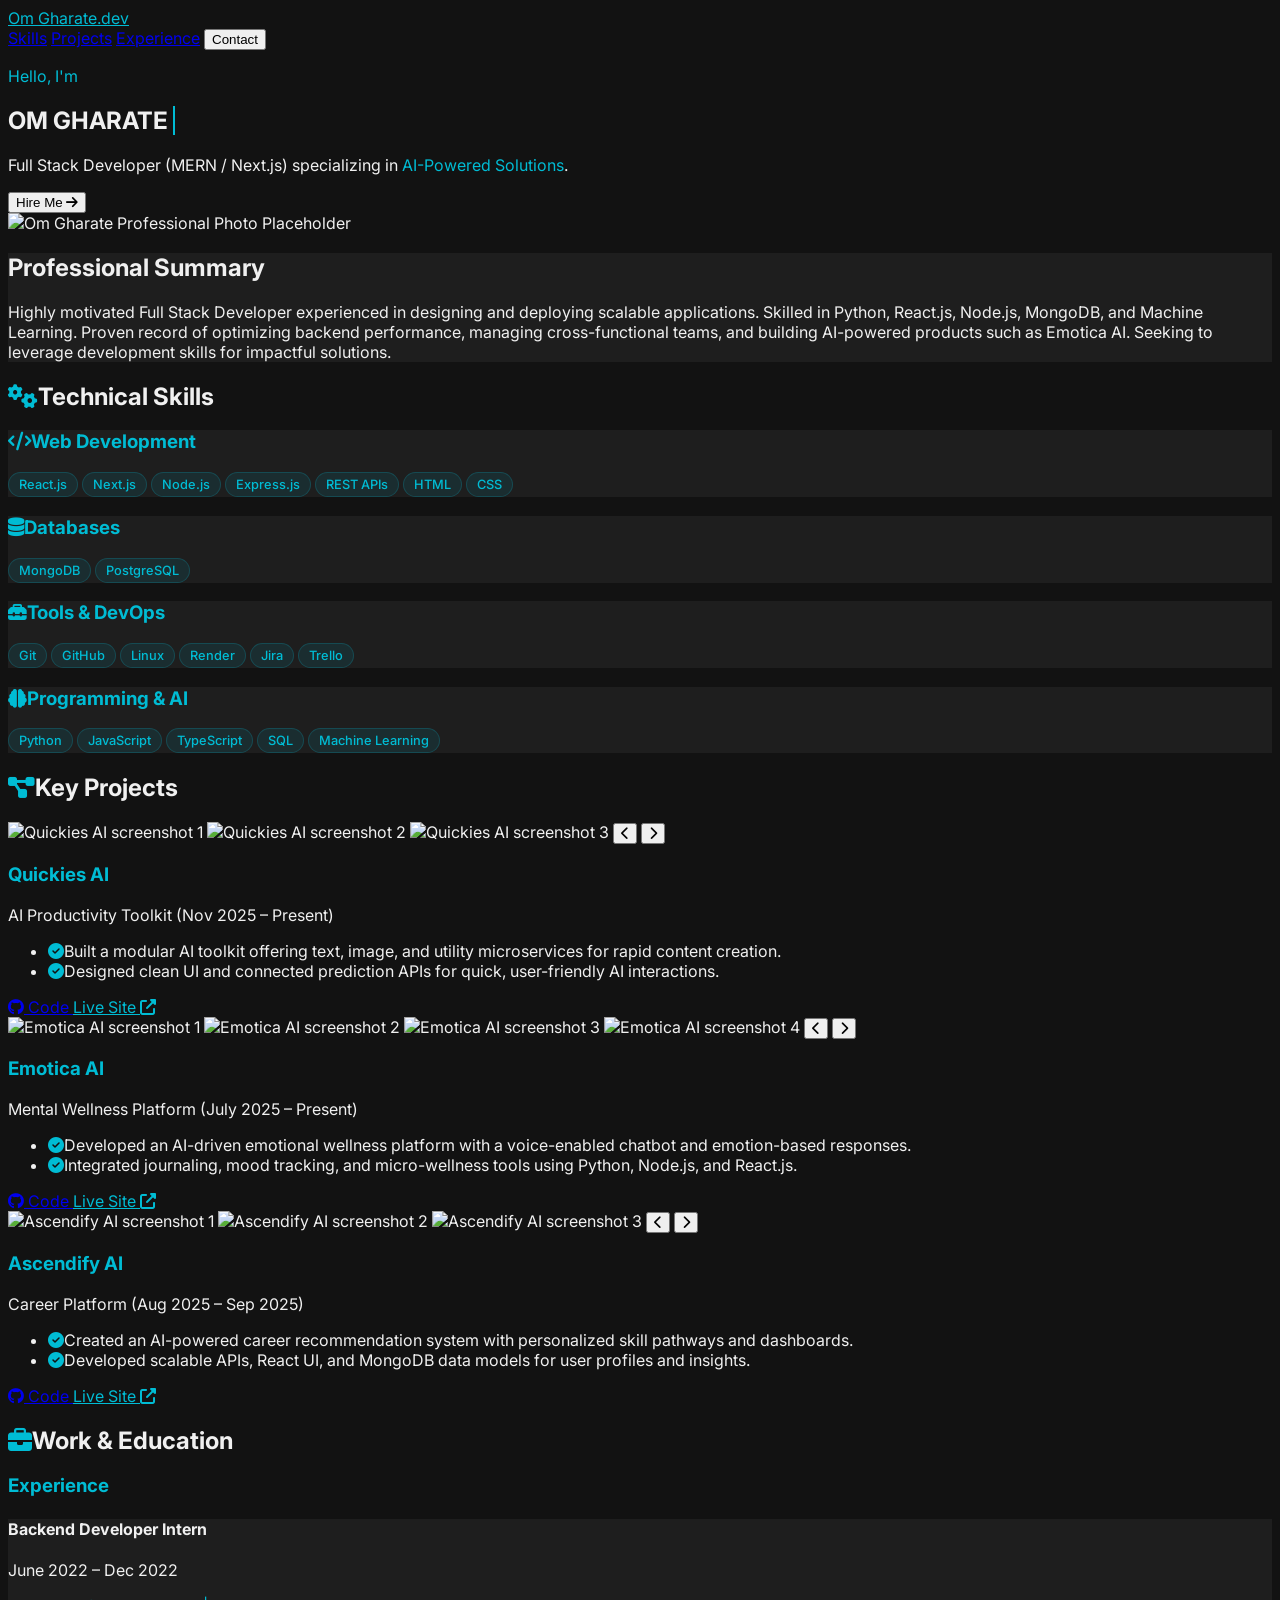
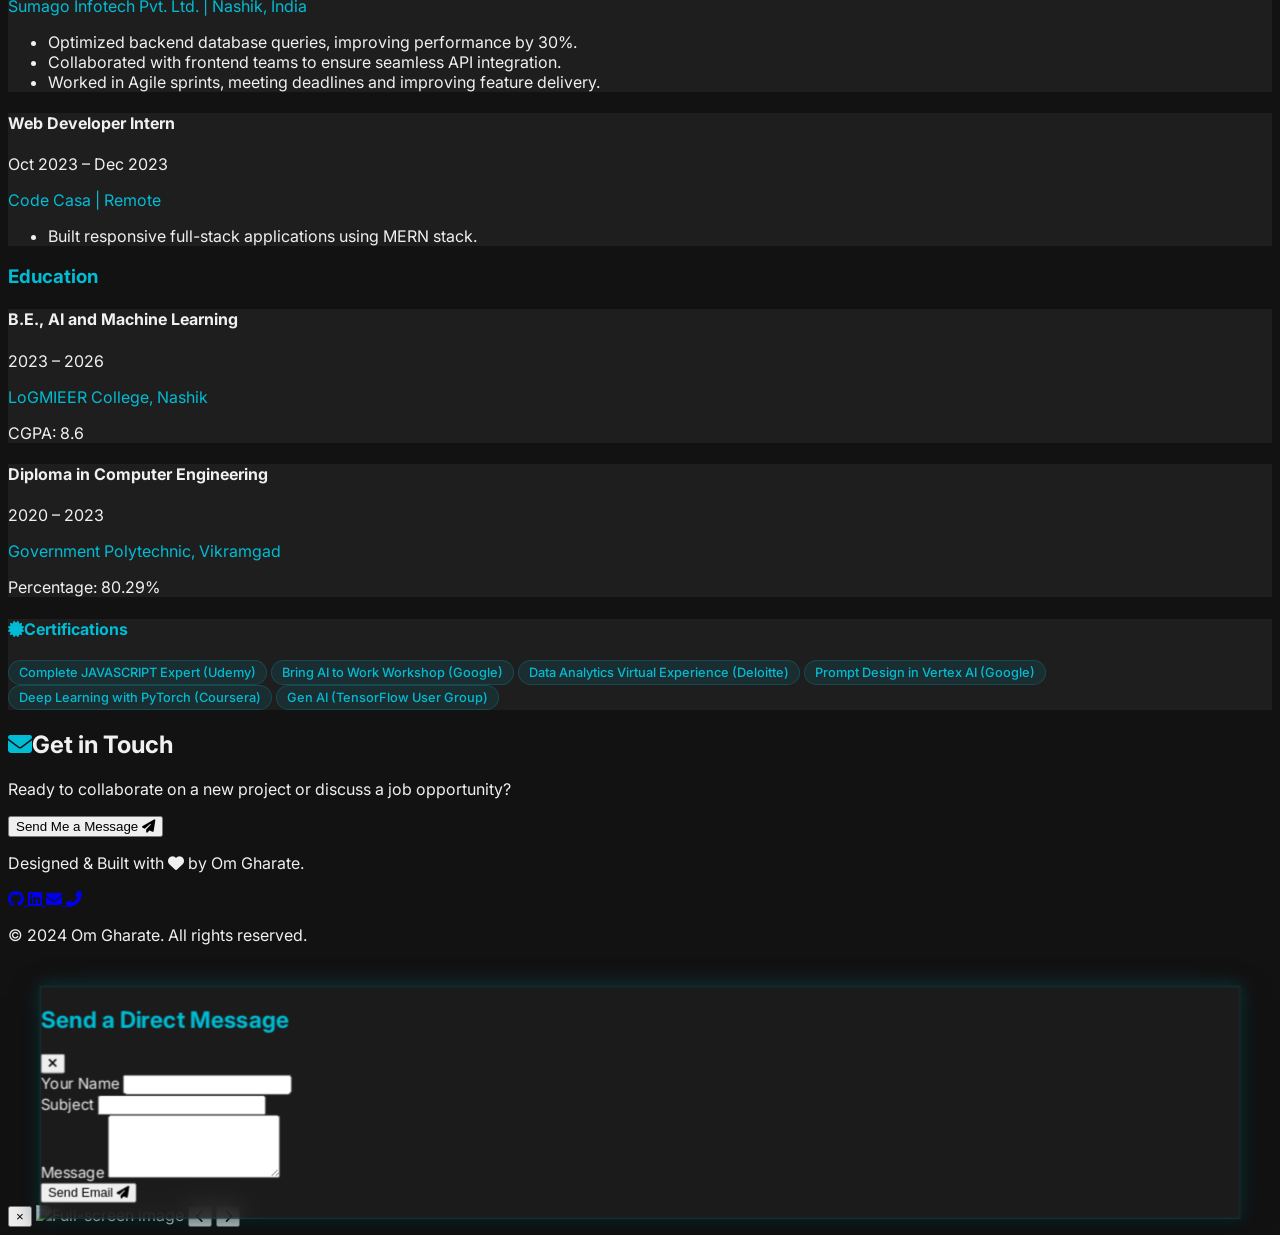
==== commit f9820487: "Initial portfolio commit" ====
--- a/index.html
+++ b/index.html
@@ -138,8 +138,8 @@
 
                     <p class="text-xl sm:text-3xl text-gray-300 font-light mb-8 max-w-3xl md:max-w-full mx-auto fade-in"
                         style="animation-delay: 0.5s;">
-                        AI/ML Engineer specializing in <span
-                            class="text-accent font-semibold">AI-Powered Solutions Using MERN Stack</span>.
+                        Full Stack Developer (MERN / Next.js) specializing in <span
+                            class="text-accent font-semibold">AI-Powered Solutions</span>.
                     </p>
 
                     <button onclick="openModal()"
@@ -164,7 +164,10 @@
             <div class="bg-card p-8 rounded-xl shadow-2xl border-t-4 border-accent fade-in">
                 <h2 class="text-3xl font-bold mb-4 text-white">Professional Summary</h2>
                 <p class="text-gray-300 leading-relaxed text-lg">
-                    Highly motivated AI and Machine Learning Engineer with hands-on experience in building intelligent systems using machine learning, large language models, and agentic AI workflows. Strong background in developing AI-powered products such as Emotica AI, with a focus on scalable, real-world applications. Skilled in Python and modern ML tooling, with working experience in the MERN stack for frontend development and backend integration. Seeking to apply AI-first development skills to create impactful, production-ready solutions.
+                    Highly motivated Full Stack Developer experienced in designing and deploying scalable applications.
+                    Skilled in Python, React.js, Node.js, MongoDB, and Machine Learning. Proven record of optimizing
+                    backend performance, managing cross-functional teams, and building AI-powered products such as
+                    Emotica AI. Seeking to leverage development skills for impactful solutions.
                 </p>
             </div>
         </section>
@@ -250,7 +253,7 @@
                 </a>
             </div>
 
-            <p class="text-gray-500 text-sm">© 2026 Om Gharate. All rights reserved.</p>
+            <p class="text-gray-500 text-sm">© 2024 Om Gharate. All rights reserved.</p>
         </div>
     </footer>
 
@@ -334,7 +337,7 @@
                     "./images/emoticaai/Assesment.png"
                 ],
                 github: "https://github.com/Omg018/Emotica-AI",
-                deployed: "https://emotica-ai.onrender.com/",
+                deployed: "https://emotica.ai",
                 fullDescriptionText: "Emotica AI is an AI-driven emotional wellness platform. It includes a voice-enabled chatbot that provides emotion-based responses, alongside integrated features for journaling, mood tracking, and micro-wellness. The platform is built using Python, Node.js, and React.js."
             },
             {
@@ -359,94 +362,33 @@
         // ... rest of data
 
         const skillsData = [
-    {
-        title: "AI & Machine Learning",
-        icon: "fas fa-brain",
-        tags: [
-            "Python",
-            "Machine Learning",
-            "Supervised & Unsupervised Learning",
-            "Classification & Regression",
-            "Feature Engineering",
-            "Model Evaluation",
-            "Scikit-learn",
-            "TensorFlow",
-            "Basic Deep Learning",
-            "LLM Prompt Engineering",
-            "LLM Optimisation",
-            "Agentic AI Workflows"
-        ],
-        delay: 0
-    },
-    {
-        title: "Data, Statistics & Mathematics",
-        icon: "fas fa-chart-line",
-        tags: [
-            "Statistics Basics",
-            "Probability",
-            "Linear Algebra Fundamentals",
-            "Descriptive Statistics",
-            "Exploratory Data Analysis (EDA)",
-            "NumPy",
-            "Pandas",
-            "Data Preprocessing"
-        ],
-        delay: 0.1
-    },
-    {
-        title: "Web Development (MERN)",
-        icon: "fas fa-code",
-        tags: [
-            "React.js",
-            "Next.js",
-            "Node.js",
-            "Express.js",
-            "REST APIs",
-            "HTML",
-            "CSS",
-            "API Integration"
-        ],
-        delay: 0.2
-    },
-    {
-        title: "Databases",
-        icon: "fas fa-database",
-        tags: [
-            "MongoDB",
-            "PostgreSQL",
-            "Basic Database Design"
-        ],
-        delay: 0.3
-    },
-    {
-        title: "Tools & DevOps",
-        icon: "fas fa-toolbox",
-        tags: [
-            "Git",
-            "GitHub",
-            "Linux",
-            "Render",
-            "Vercel",
-            "CI/CD Basics",
-            "Jira",
-            "Trello"
-        ],
-        delay: 0.4
-    }
-];
-
-        const experienceData = [
-        {
-                title: "Data Analysis Intern",
-                company: "DMS Tech and Computer | Nashik, India",
-                date: "June 2022 – Dec 2022",
-                duties: [
-                    "Optimized backend database queries, improving performance by 30%.",
-                    "Collaborated with frontend teams to ensure seamless API integration.",
-                    "Worked in Agile sprints, meeting deadlines and improving feature delivery."
-                ],
+            {
+                title: "Web Development",
+                icon: "fas fa-code",
+                tags: ["React.js", "Next.js", "Node.js", "Express.js", "REST APIs", "HTML", "CSS"],
                 delay: 0
             },
+            {
+                title: "Databases",
+                icon: "fas fa-database",
+                tags: ["MongoDB", "PostgreSQL"],
+                delay: 0.1
+            },
+            {
+                title: "Tools & DevOps",
+                icon: "fas fa-toolbox",
+                tags: ["Git", "GitHub", "Linux", "Render", "Jira", "Trello"],
+                delay: 0.2
+            },
+            {
+                title: "Programming & AI",
+                icon: "fas fa-brain",
+                tags: ["Python", "JavaScript", "TypeScript", "SQL", "Machine Learning"],
+                delay: 0.3
+            }
+        ];
+
+        const experienceData = [
             {
                 title: "Backend Developer Intern",
                 company: "Sumago Infotech Pvt. Ltd. | Nashik, India",
@@ -474,7 +416,7 @@
                 title: "B.E., AI and Machine Learning",
                 institution: "LoGMIEER College, Nashik",
                 date: "2023 – 2026",
-                details: ["Current CGPA: 9.15"],
+                details: ["CGPA: 8.6"],
                 delay: 0
             },
             {
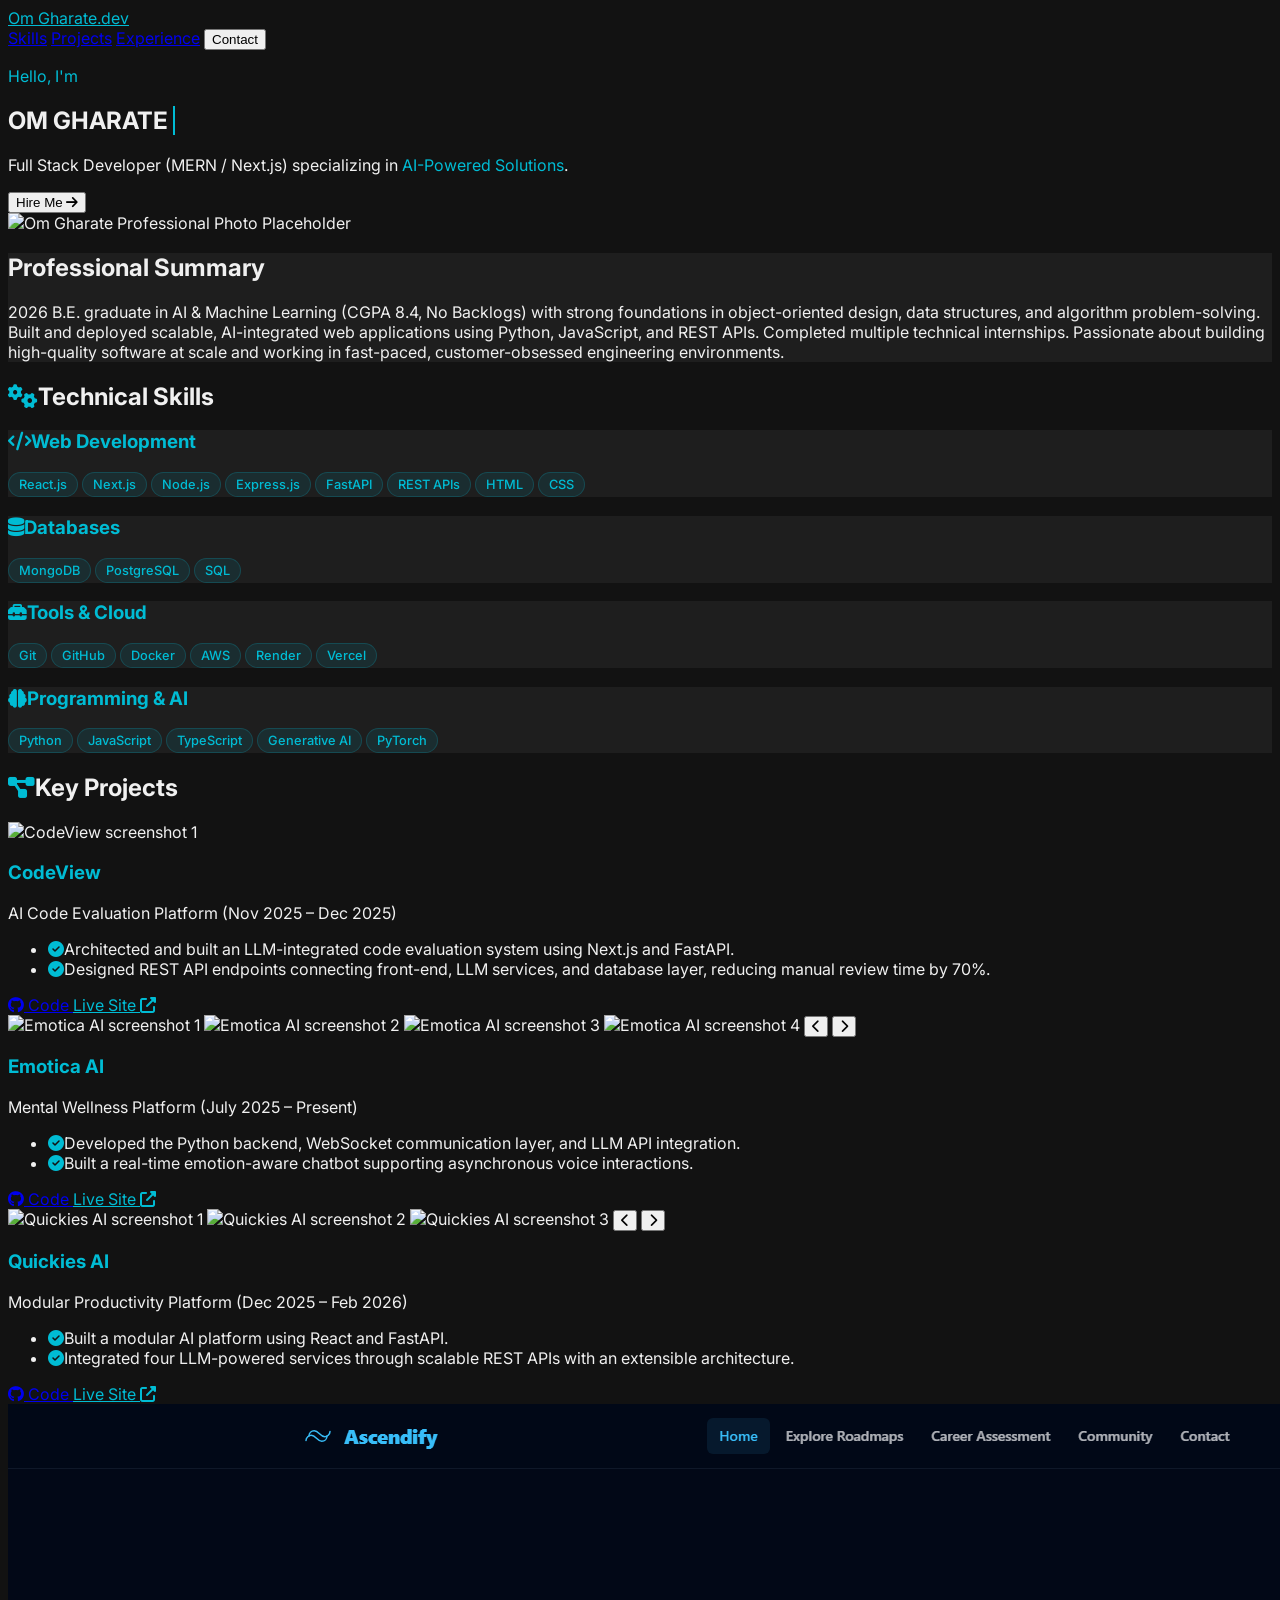
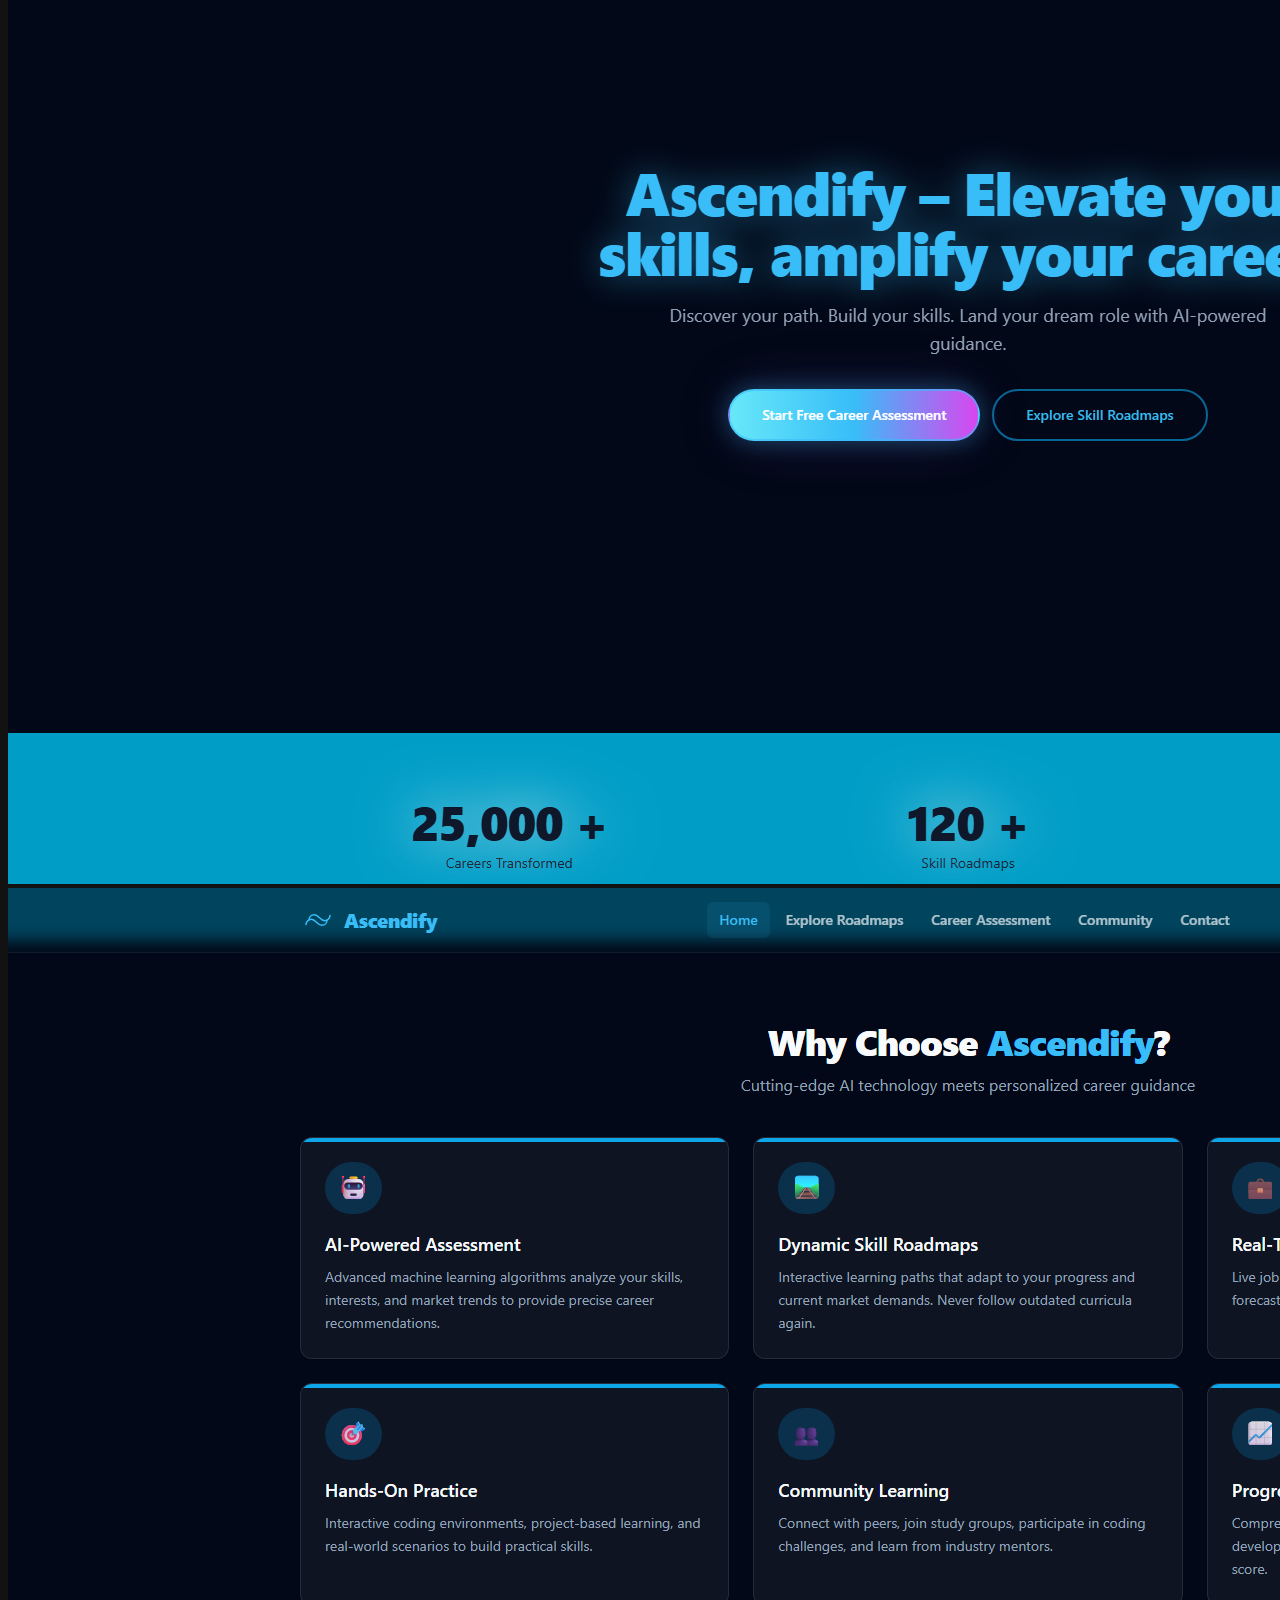
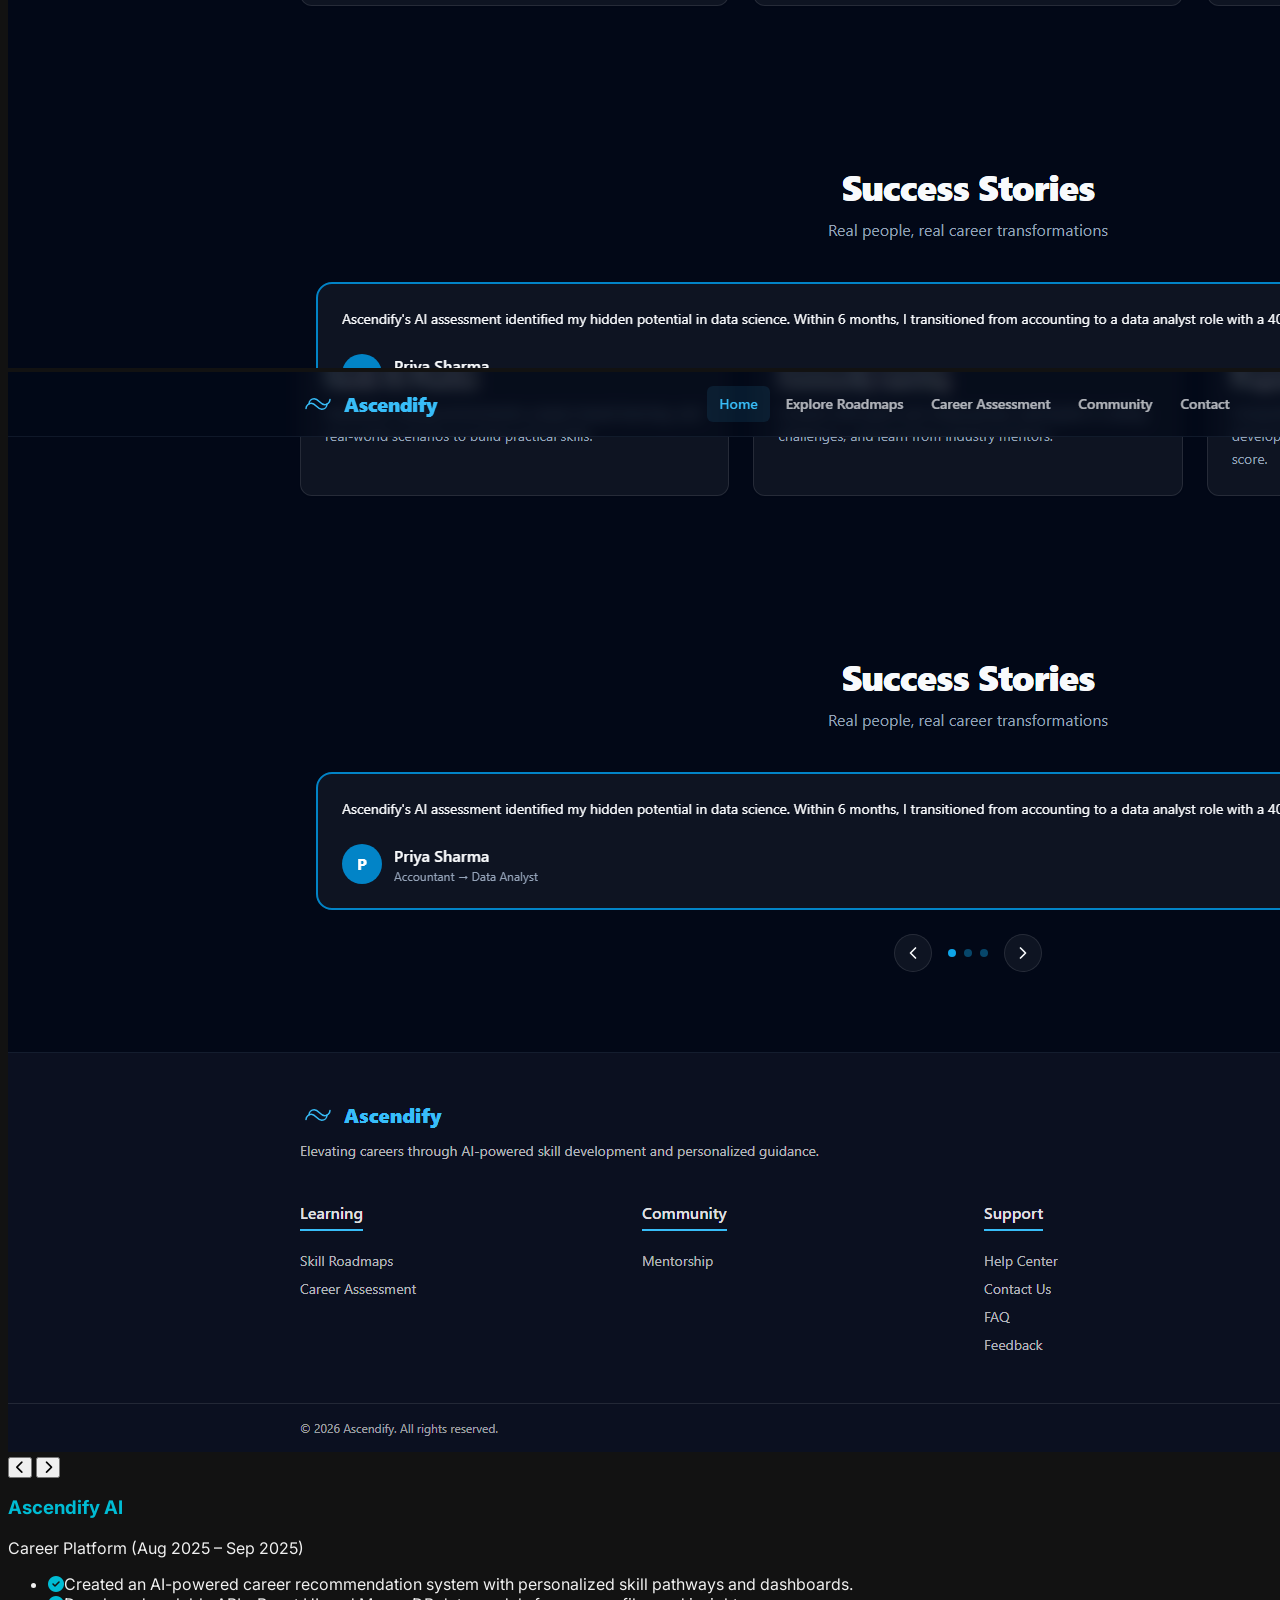
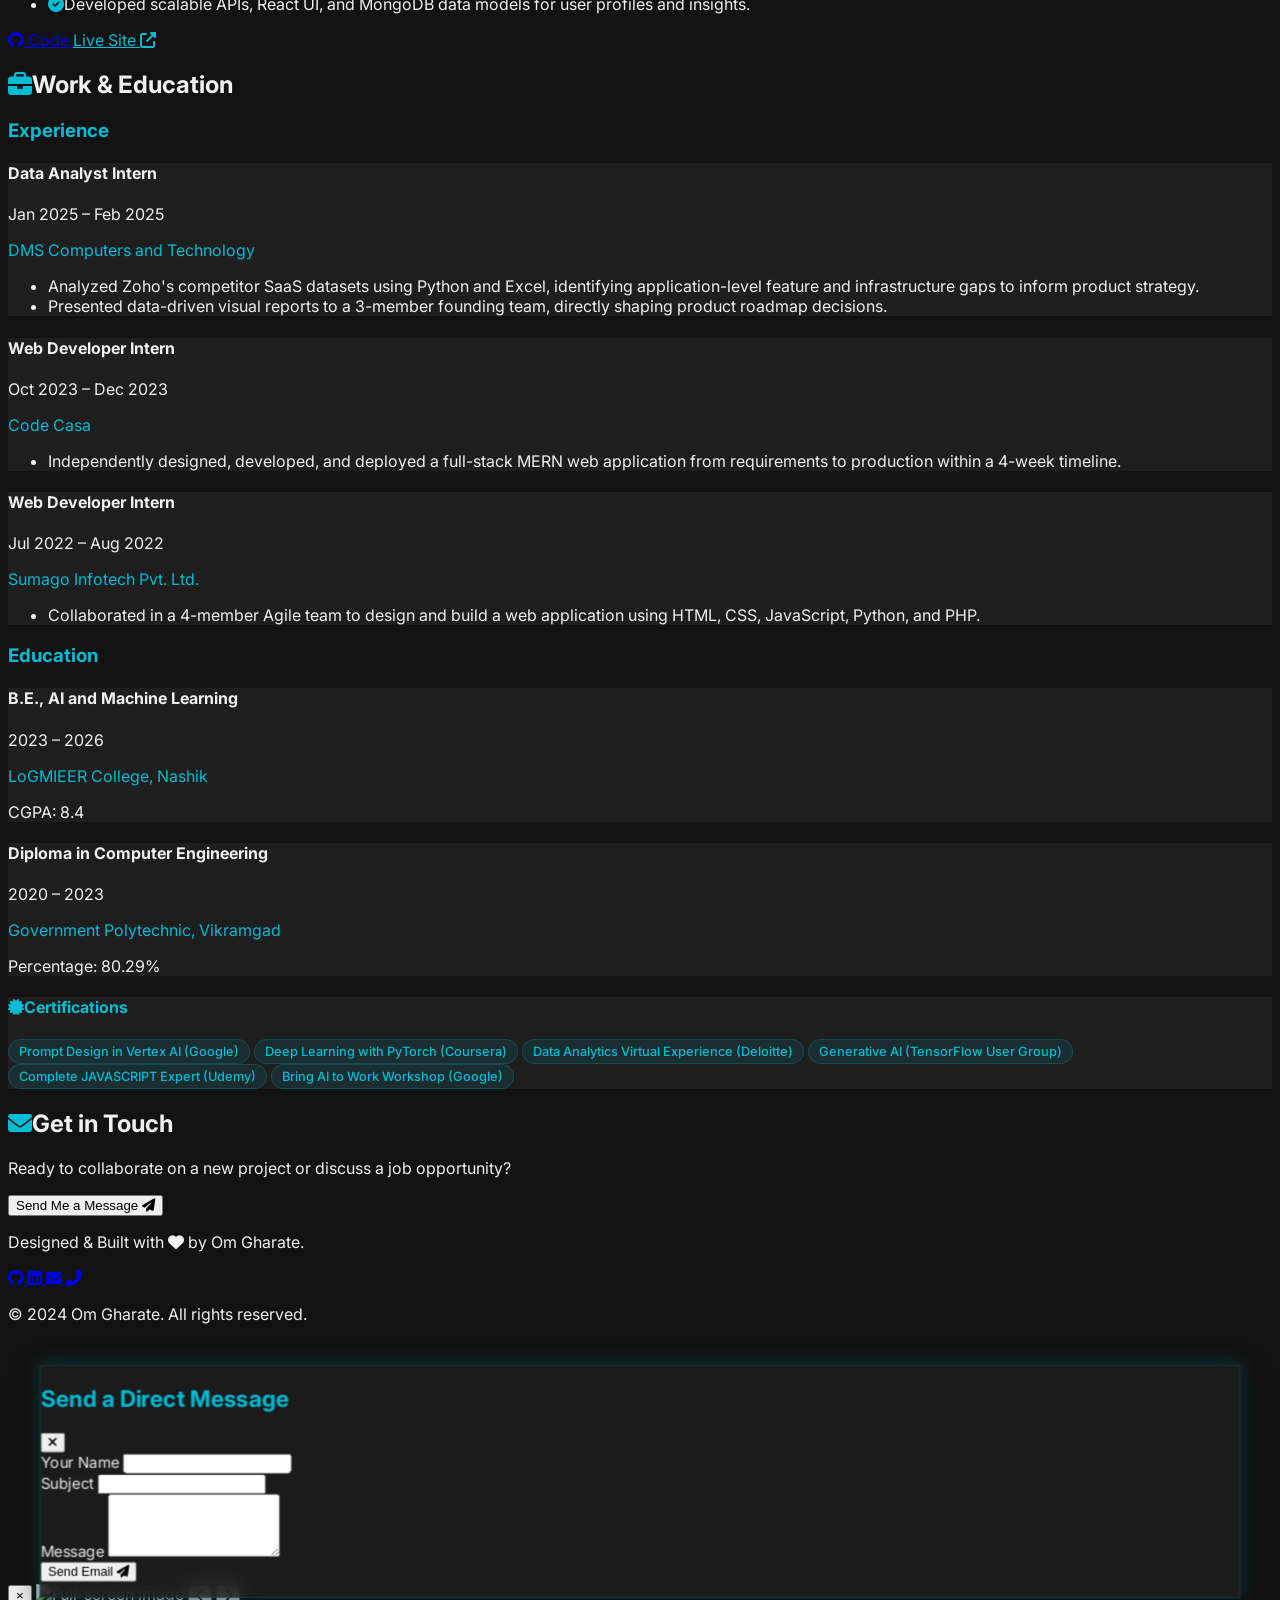
==== commit 2753805a: "Update portfolio with latest resume info and Ascendify AI screenshots" ====
--- a/index.html
+++ b/index.html
@@ -164,10 +164,7 @@
             <div class="bg-card p-8 rounded-xl shadow-2xl border-t-4 border-accent fade-in">
                 <h2 class="text-3xl font-bold mb-4 text-white">Professional Summary</h2>
                 <p class="text-gray-300 leading-relaxed text-lg">
-                    Highly motivated Full Stack Developer experienced in designing and deploying scalable applications.
-                    Skilled in Python, React.js, Node.js, MongoDB, and Machine Learning. Proven record of optimizing
-                    backend performance, managing cross-functional teams, and building AI-powered products such as
-                    Emotica AI. Seeking to leverage development skills for impactful solutions.
+                    2026 B.E. graduate in AI & Machine Learning (CGPA 8.4, No Backlogs) with strong foundations in object-oriented design, data structures, and algorithm problem-solving. Built and deployed scalable, AI-integrated web applications using Python, JavaScript, and REST APIs. Completed multiple technical internships. Passionate about building high-quality software at scale and working in fast-paced, customer-obsessed engineering environments.
                 </p>
             </div>
         </section>
@@ -305,30 +302,26 @@
         const projectData = [
             {
                 id: 1,
-                title: "Quickies AI",
-                subtitle: "AI Productivity Toolkit (Nov 2025 – Present)",
+                title: "CodeView",
+                subtitle: "AI Code Evaluation Platform (Nov 2025 – Dec 2025)",
                 description: [
-                    "Built a modular AI toolkit offering text, image, and utility microservices for rapid content creation.",
-                    "Designed clean UI and connected prediction APIs for quick, user-friendly AI interactions."
-                ],
-                // REPLACED imageUrl with images array
+                    "Architected and built an LLM-integrated code evaluation system using Next.js and FastAPI.",
+                    "Designed REST API endpoints connecting front-end, LLM services, and database layer, reducing manual review time by 70%."
+                ],
                 images: [
-                    "./images/quickiesai/Dashboard.png",
-                    "./images/quickiesai/Tools.png",
-                    "./images/quickiesai/Features.png"
-
-                ],
-                github: "https://github.com/Omg018/QuickiesAI",
-                deployed: "https://quickiesai.netlify.app/",
-                fullDescriptionText: "Quickies AI is a modular toolkit offering text, image, and utility microservices for rapid content creation. It features a clean, user-friendly UI connected to prediction APIs, enabling quick and efficient AI interactions."
+                    "https://placehold.co/600x400/1e1e1e/00bcd4?text=CodeView"
+                ],
+                github: "https://github.com/Omg018",
+                deployed: "#",
+                fullDescriptionText: "CodeView is an AI Code Evaluation Platform. It uses an LLM-integrated code evaluation system using Next.js and FastAPI, with REST API endpoints connecting front-end, LLM services, and a database layer to reduce manual review time by 70%."
             },
             {
                 id: 2,
                 title: "Emotica AI",
                 subtitle: "Mental Wellness Platform (July 2025 – Present)",
                 description: [
-                    "Developed an AI-driven emotional wellness platform with a voice-enabled chatbot and emotion-based responses.",
-                    "Integrated journaling, mood tracking, and micro-wellness tools using Python, Node.js, and React.js."
+                    "Developed the Python backend, WebSocket communication layer, and LLM API integration.",
+                    "Built a real-time emotion-aware chatbot supporting asynchronous voice interactions."
                 ],
                 images: [
                     "./images/emoticaai/Dashboard.png",
@@ -342,6 +335,23 @@
             },
             {
                 id: 3,
+                title: "Quickies AI",
+                subtitle: "Modular Productivity Platform (Dec 2025 – Feb 2026)",
+                description: [
+                    "Built a modular AI platform using React and FastAPI.",
+                    "Integrated four LLM-powered services through scalable REST APIs with an extensible architecture."
+                ],
+                images: [
+                    "./images/quickiesai/Dashboard.png",
+                    "./images/quickiesai/Tools.png",
+                    "./images/quickiesai/Features.png"
+                ],
+                github: "https://github.com/Omg018/QuickiesAI",
+                deployed: "https://quickiesai.netlify.app/",
+                fullDescriptionText: "Quickies AI is a modular productivity platform built using React and FastAPI. It integrates four LLM-powered services through scalable REST APIs with an extensible architecture."
+            },
+            {
+                id: 4,
                 title: "Ascendify AI",
                 subtitle: "Career Platform (Aug 2025 – Sep 2025)",
                 description: [
@@ -349,13 +359,12 @@
                     "Developed scalable APIs, React UI, and MongoDB data models for user profiles and insights."
                 ],
                 images: [
-                    "./images/ascendifyai/Dashboard.png",
-                    "./images/ascendifyai/Tools.png",
-                    "./images/ascendifyai/About.png"
-
-                ],
-                github: "https://ascendify1-1.onrender.com/",
-                deployed: "https://ascendify.ai",
+                    "./images/AscendifyAi/Dashboard.png",
+                    "./images/AscendifyAi/Tools.png",
+                    "./images/AscendifyAi/About.png"
+                ],
+                github: "https://github.com/Omg018/AscendifyAI",
+                deployed: "https://ascendify1-1.onrender.com/",
                 fullDescriptionText: "Ascendify AI is an AI-powered career recommendation system. It provides personalized skill pathways and dashboards. The technical stack involves scalable APIs, a React UI, and MongoDB data models for managing user profiles and generating insights."
             }
         ];
@@ -365,49 +374,57 @@
             {
                 title: "Web Development",
                 icon: "fas fa-code",
-                tags: ["React.js", "Next.js", "Node.js", "Express.js", "REST APIs", "HTML", "CSS"],
+                tags: ["React.js", "Next.js", "Node.js", "Express.js", "FastAPI", "REST APIs", "HTML", "CSS"],
                 delay: 0
             },
             {
                 title: "Databases",
                 icon: "fas fa-database",
-                tags: ["MongoDB", "PostgreSQL"],
+                tags: ["MongoDB", "PostgreSQL", "SQL"],
                 delay: 0.1
             },
             {
-                title: "Tools & DevOps",
+                title: "Tools & Cloud",
                 icon: "fas fa-toolbox",
-                tags: ["Git", "GitHub", "Linux", "Render", "Jira", "Trello"],
+                tags: ["Git", "GitHub", "Docker", "AWS", "Render", "Vercel"],
                 delay: 0.2
             },
             {
                 title: "Programming & AI",
                 icon: "fas fa-brain",
-                tags: ["Python", "JavaScript", "TypeScript", "SQL", "Machine Learning"],
+                tags: ["Python", "JavaScript", "TypeScript", "Generative AI", "PyTorch"],
                 delay: 0.3
             }
         ];
 
         const experienceData = [
             {
-                title: "Backend Developer Intern",
-                company: "Sumago Infotech Pvt. Ltd. | Nashik, India",
-                date: "June 2022 – Dec 2022",
+                title: "Data Analyst Intern",
+                company: "DMS Computers and Technology",
+                date: "Jan 2025 – Feb 2025",
                 duties: [
-                    "Optimized backend database queries, improving performance by 30%.",
-                    "Collaborated with frontend teams to ensure seamless API integration.",
-                    "Worked in Agile sprints, meeting deadlines and improving feature delivery."
+                    "Analyzed Zoho's competitor SaaS datasets using Python and Excel, identifying application-level feature and infrastructure gaps to inform product strategy.",
+                    "Presented data-driven visual reports to a 3-member founding team, directly shaping product roadmap decisions."
                 ],
                 delay: 0
             },
             {
                 title: "Web Developer Intern",
-                company: "Code Casa | Remote",
+                company: "Code Casa",
                 date: "Oct 2023 – Dec 2023",
                 duties: [
-                    "Built responsive full-stack applications using MERN stack."
+                    "Independently designed, developed, and deployed a full-stack MERN web application from requirements to production within a 4-week timeline."
                 ],
                 delay: 0.1
+            },
+            {
+                title: "Web Developer Intern",
+                company: "Sumago Infotech Pvt. Ltd.",
+                date: "Jul 2022 – Aug 2022",
+                duties: [
+                    "Collaborated in a 4-member Agile team to design and build a web application using HTML, CSS, JavaScript, Python, and PHP."
+                ],
+                delay: 0.2
             }
         ];
 
@@ -416,7 +433,7 @@
                 title: "B.E., AI and Machine Learning",
                 institution: "LoGMIEER College, Nashik",
                 date: "2023 – 2026",
-                details: ["CGPA: 8.6"],
+                details: ["CGPA: 8.4"],
                 delay: 0
             },
             {
@@ -429,12 +446,12 @@
         ];
 
         const certificationData = [
-            "Complete JAVASCRIPT Expert (Udemy)",
-            "Bring AI to Work Workshop (Google)",
-            "Data Analytics Virtual Experience (Deloitte)",
             "Prompt Design in Vertex AI (Google)",
             "Deep Learning with PyTorch (Coursera)",
-            "Gen AI (TensorFlow User Group)"
+            "Data Analytics Virtual Experience (Deloitte)",
+            "Generative AI (TensorFlow User Group)",
+            "Complete JAVASCRIPT Expert (Udemy)",
+            "Bring AI to Work Workshop (Google)"
         ];
 
 
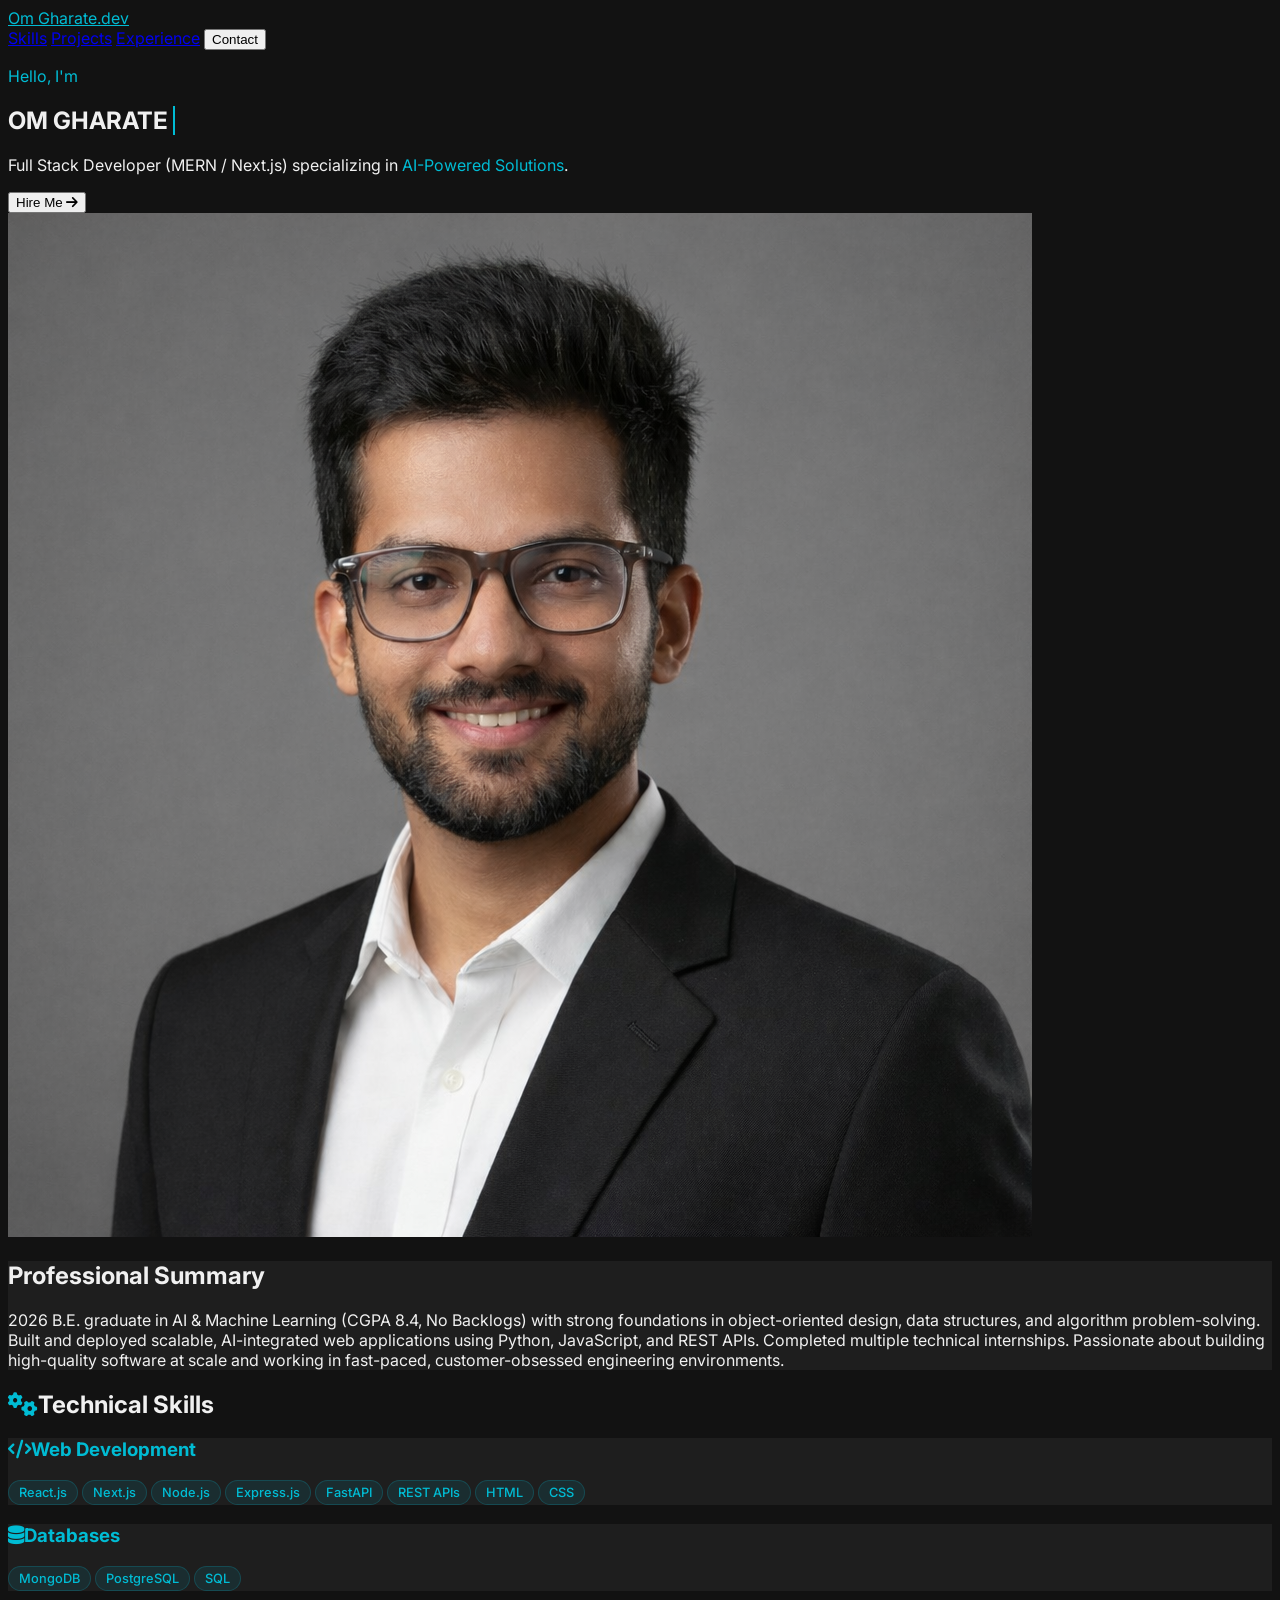
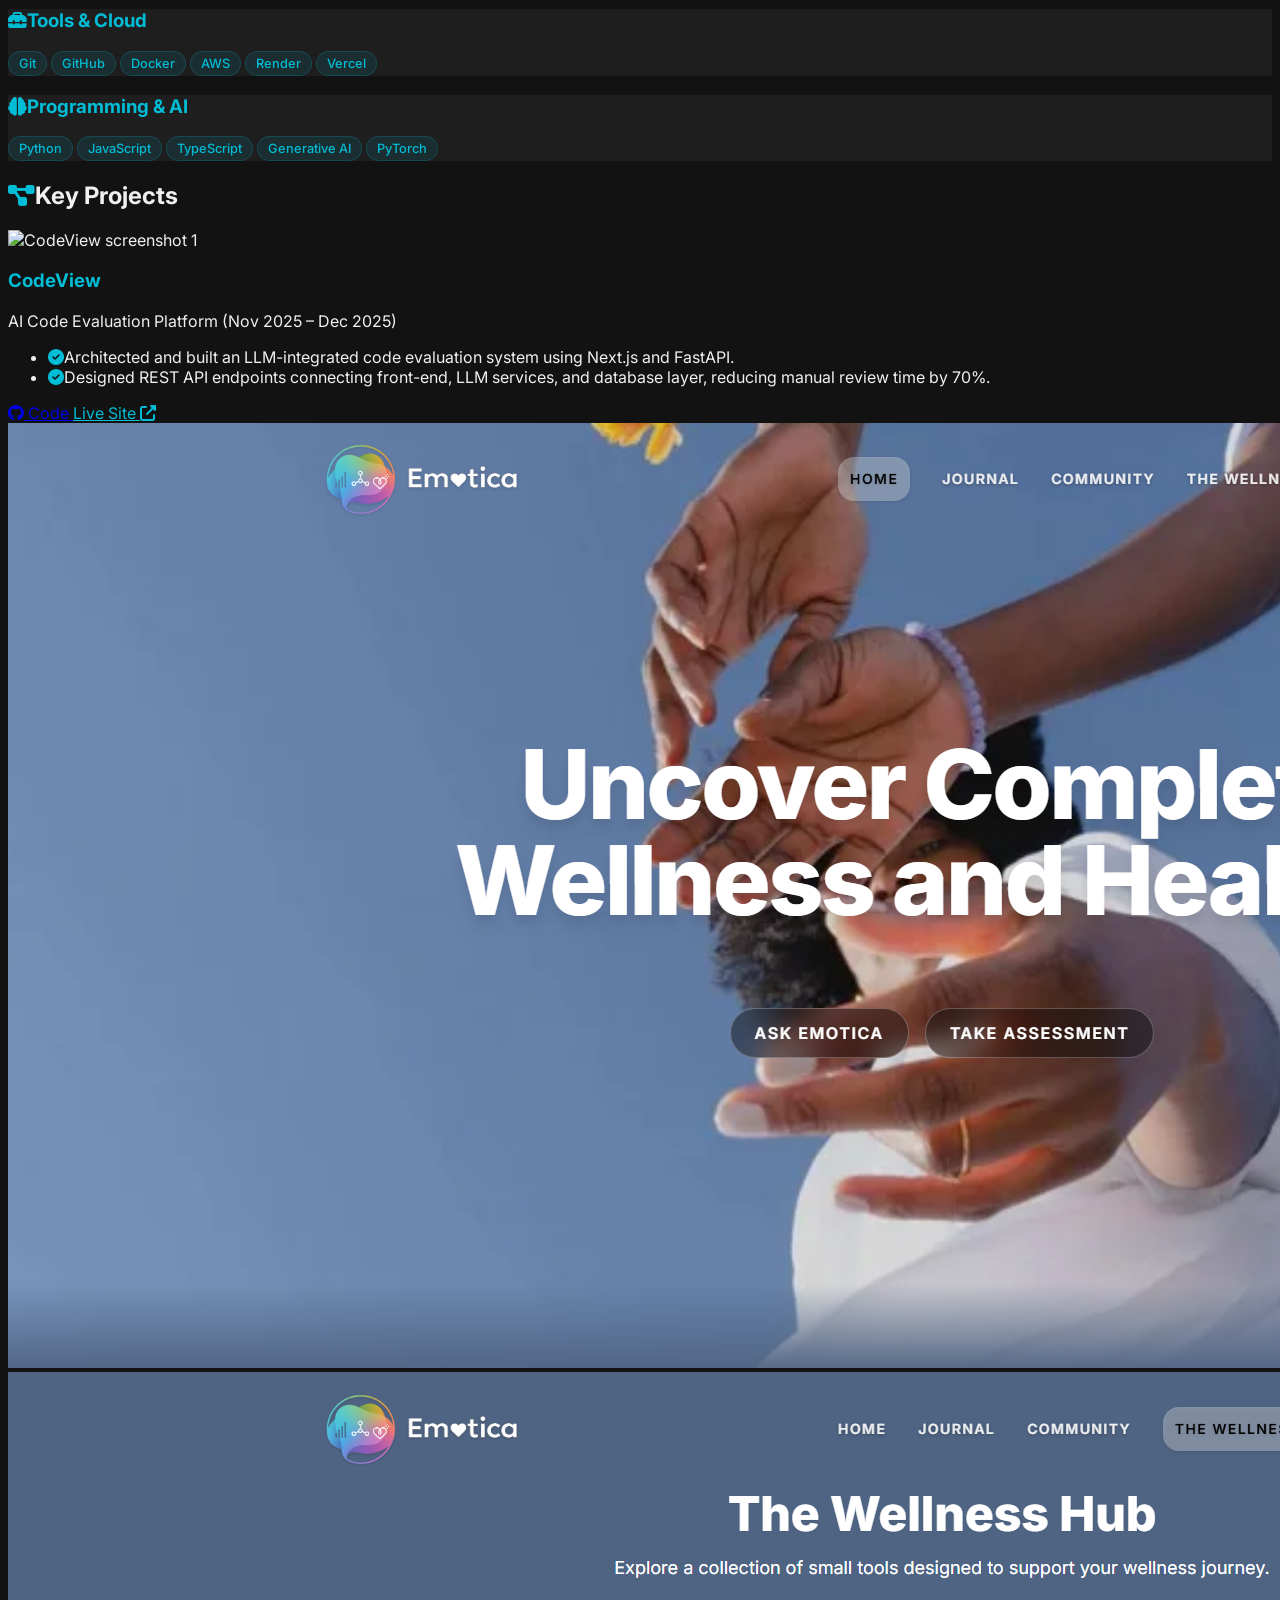
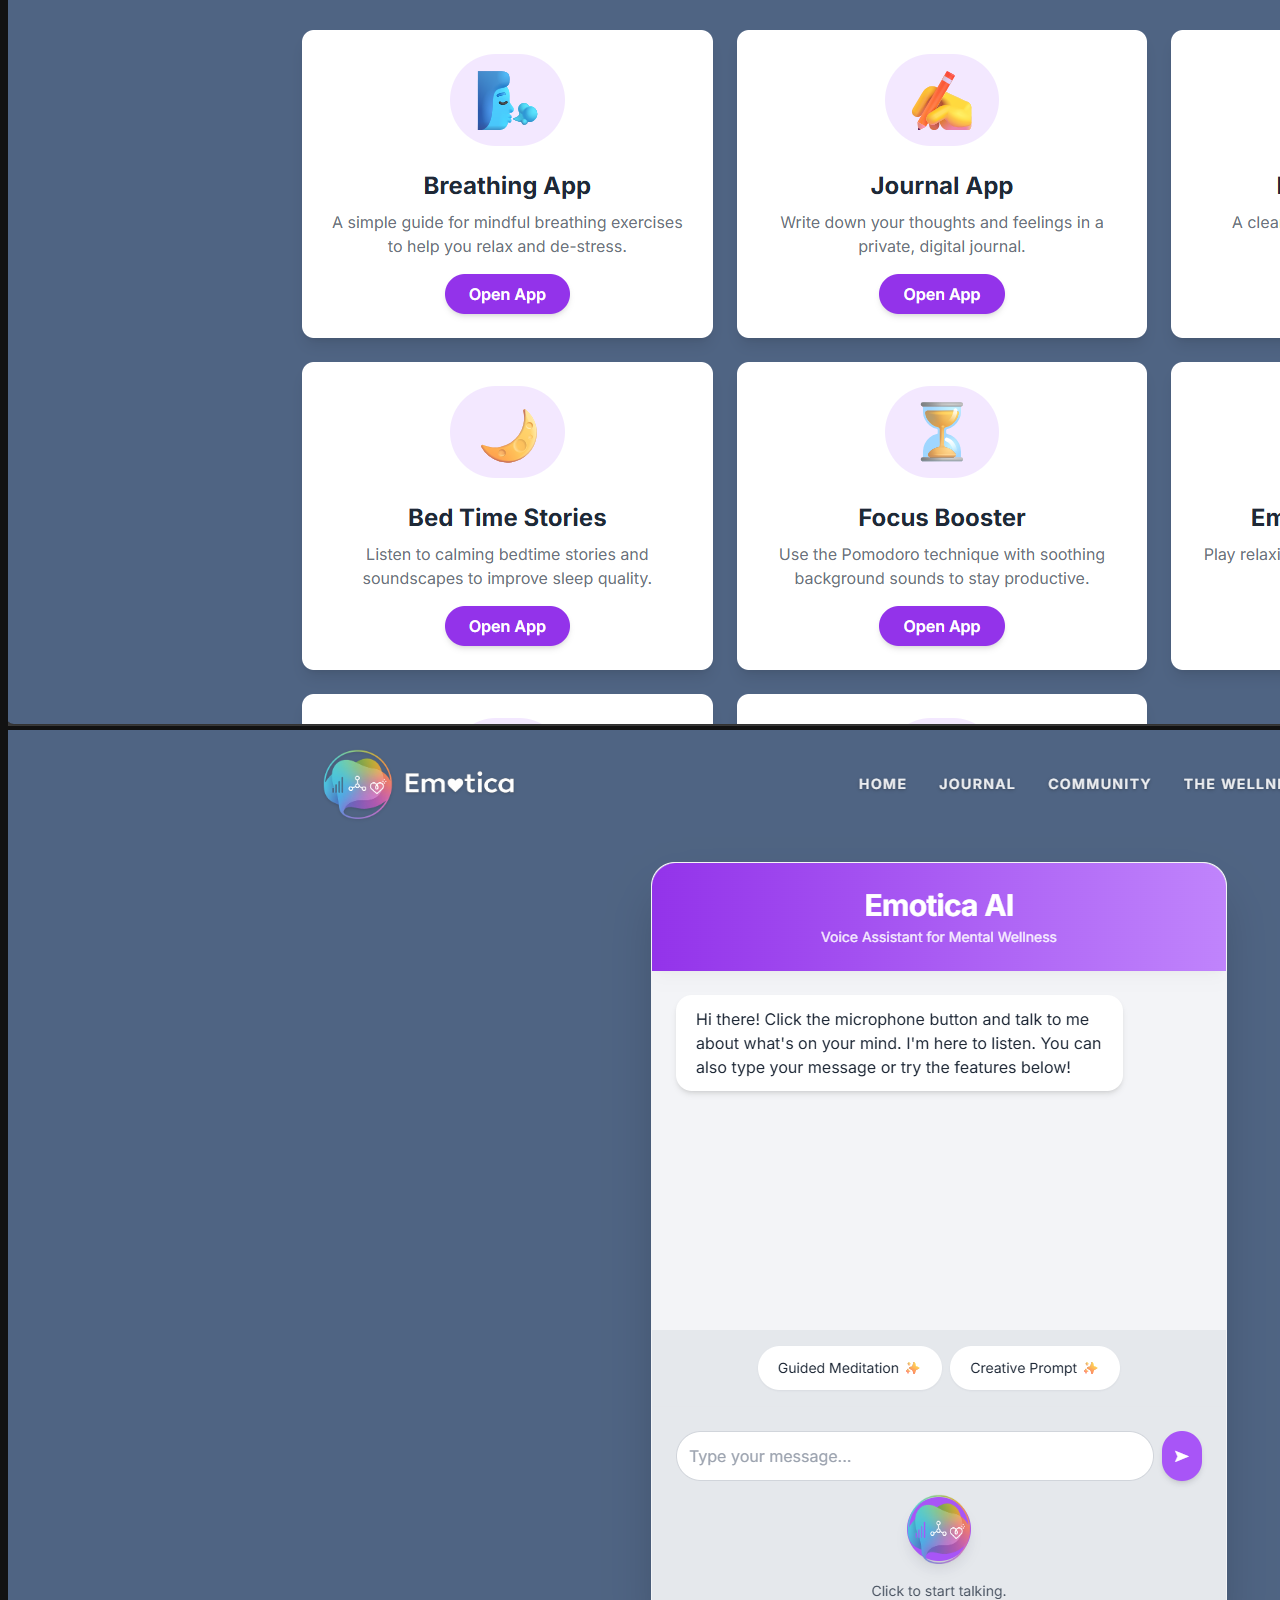
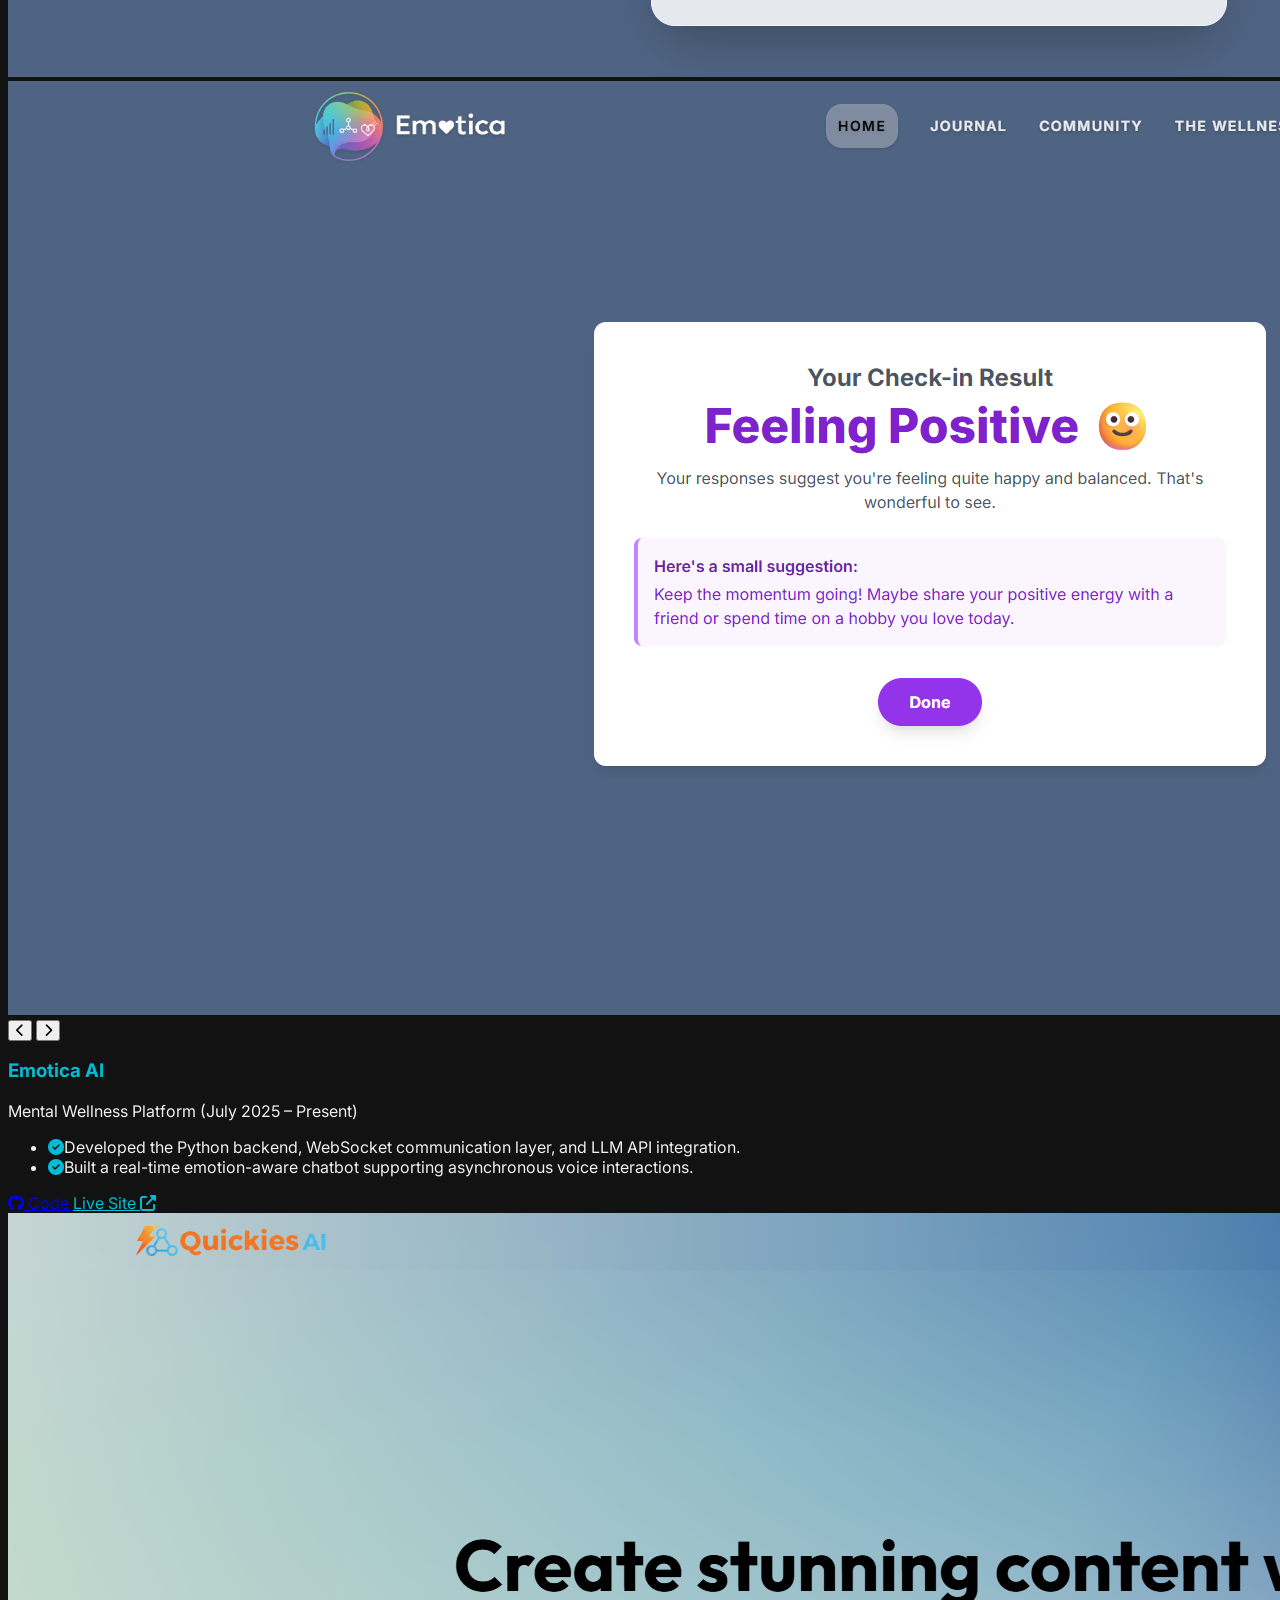
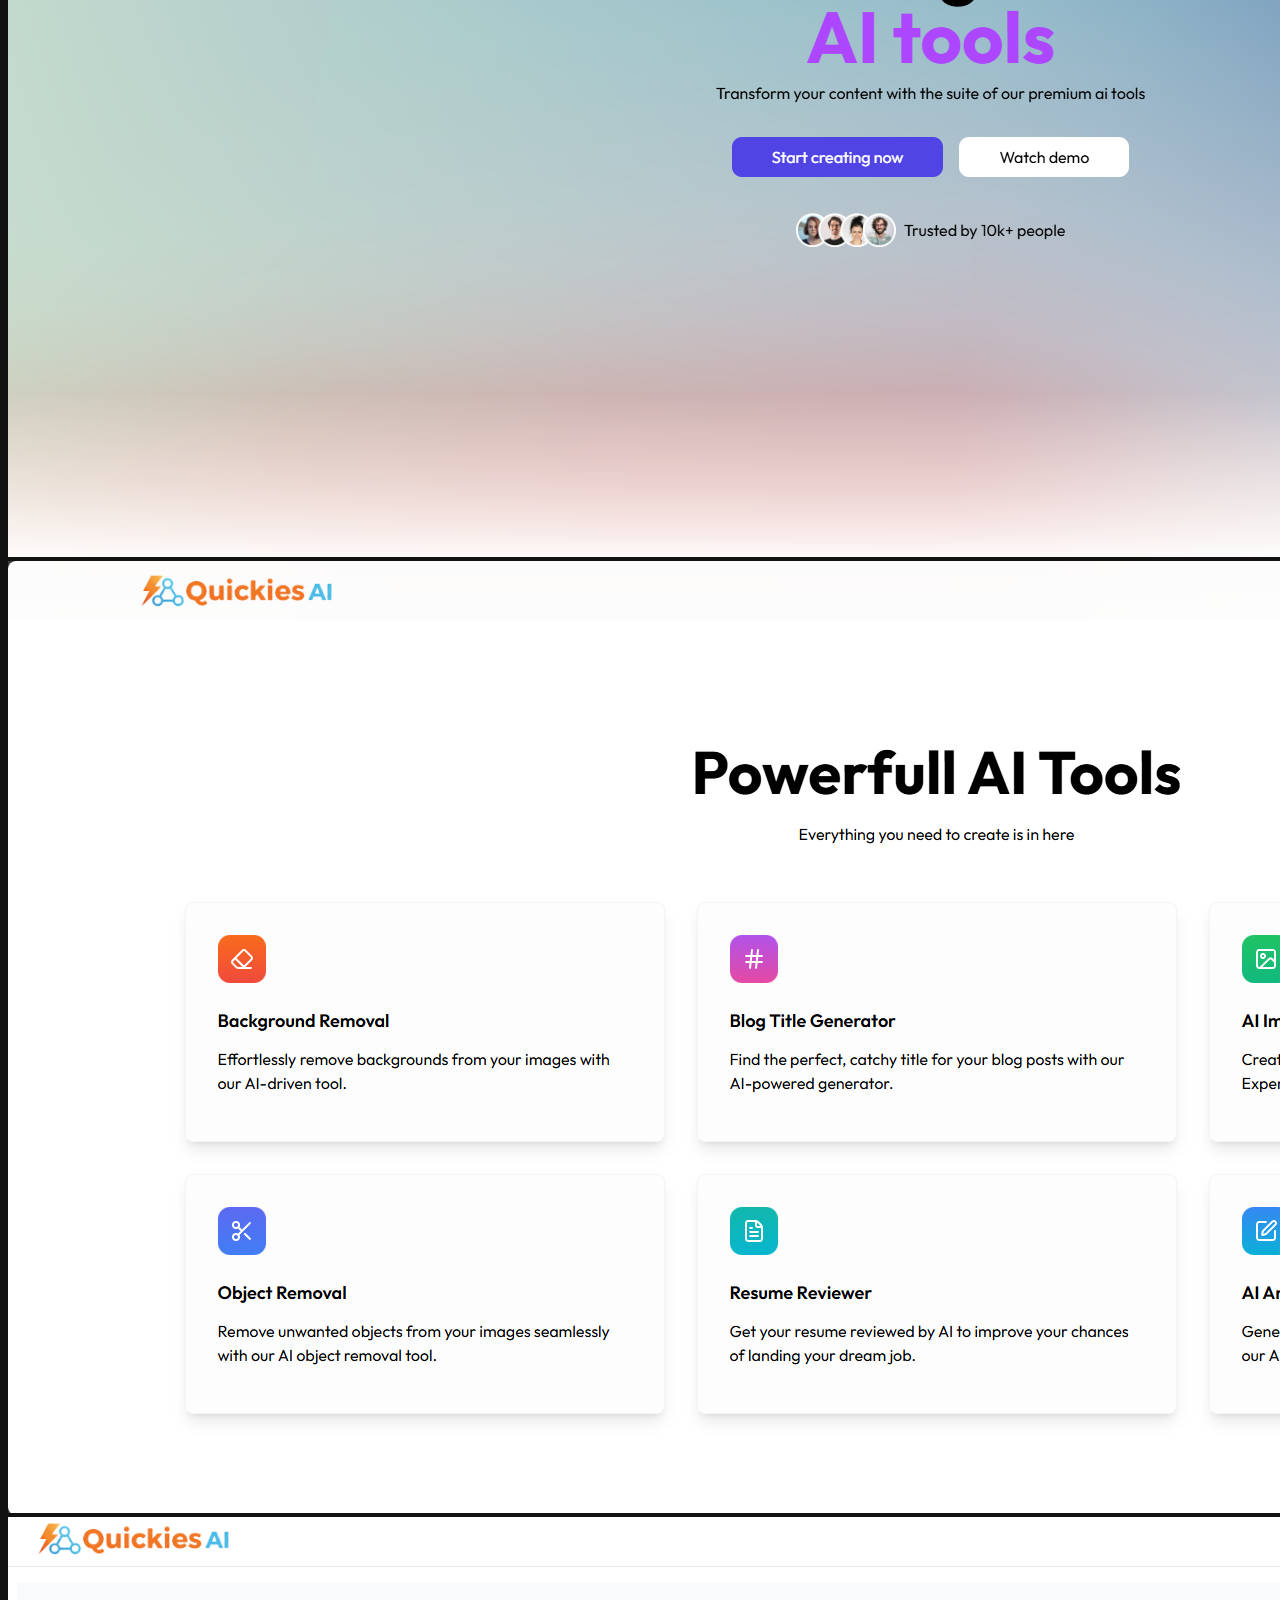
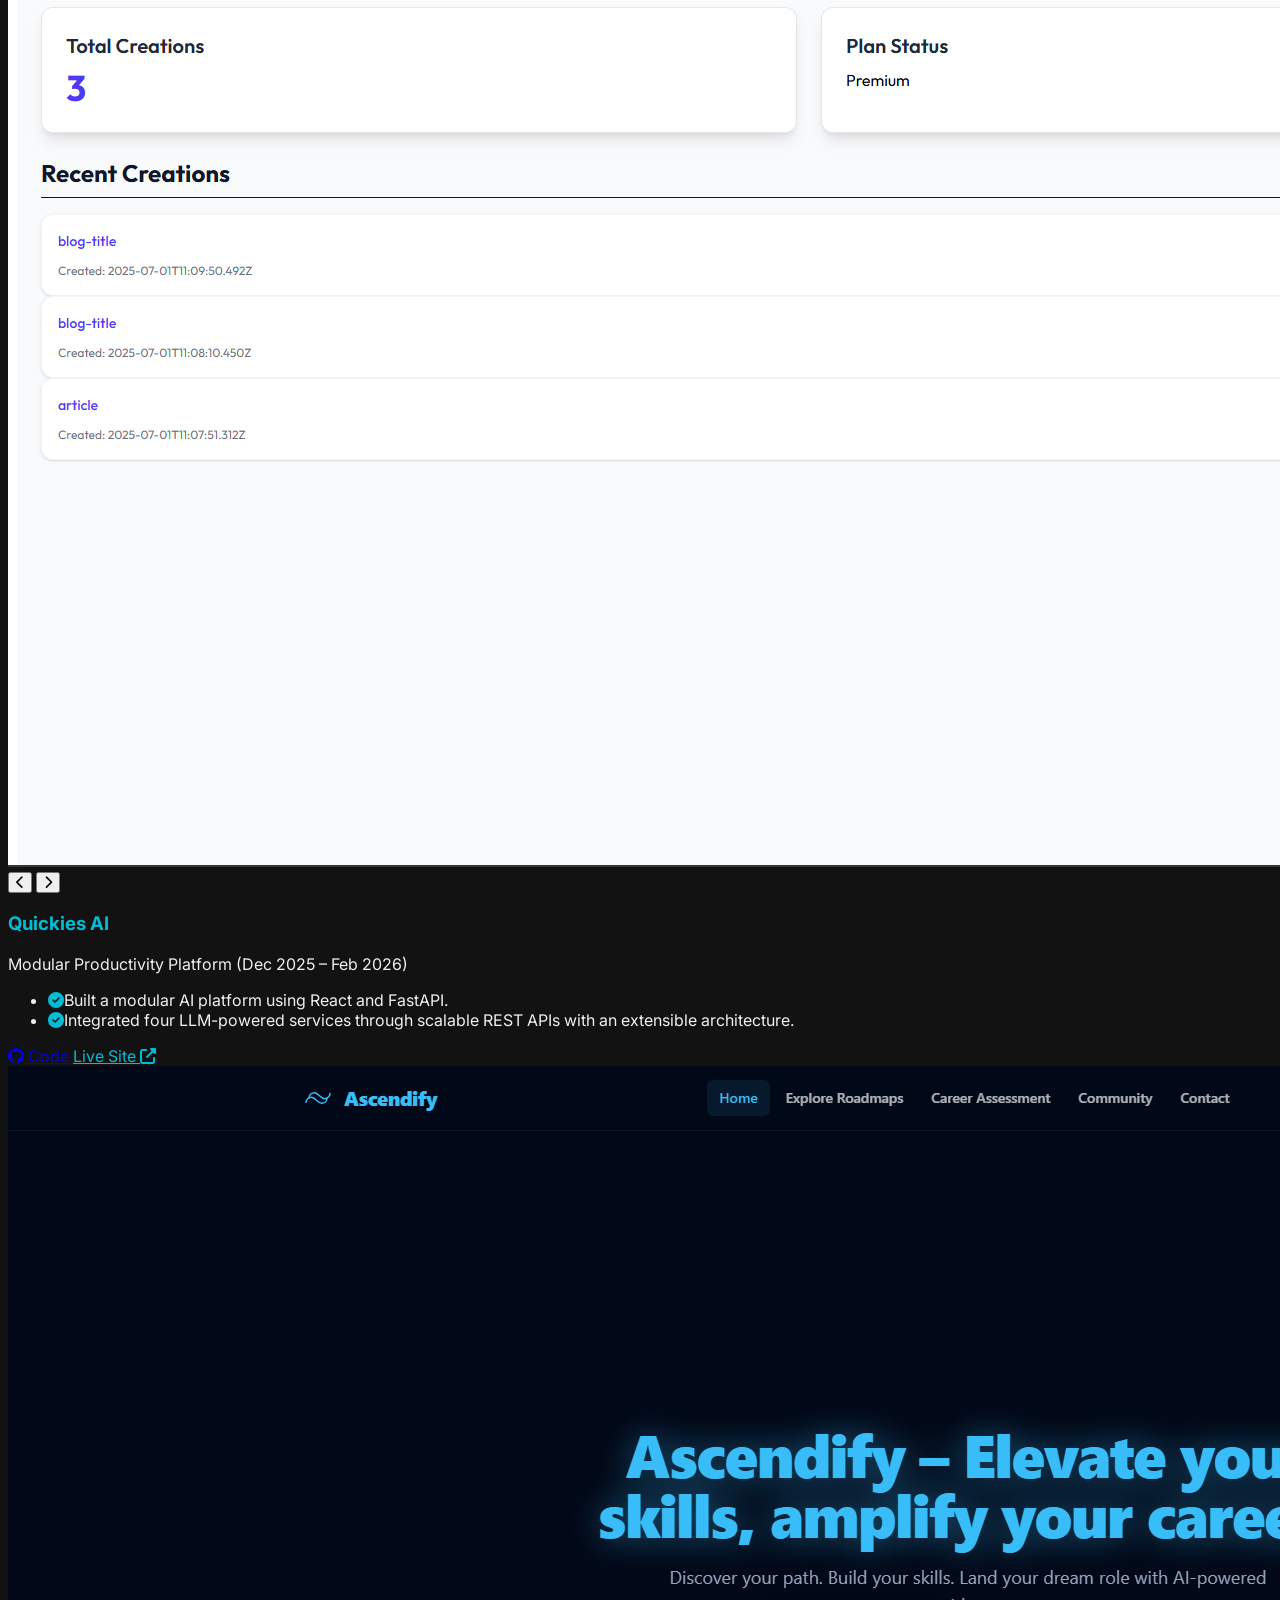
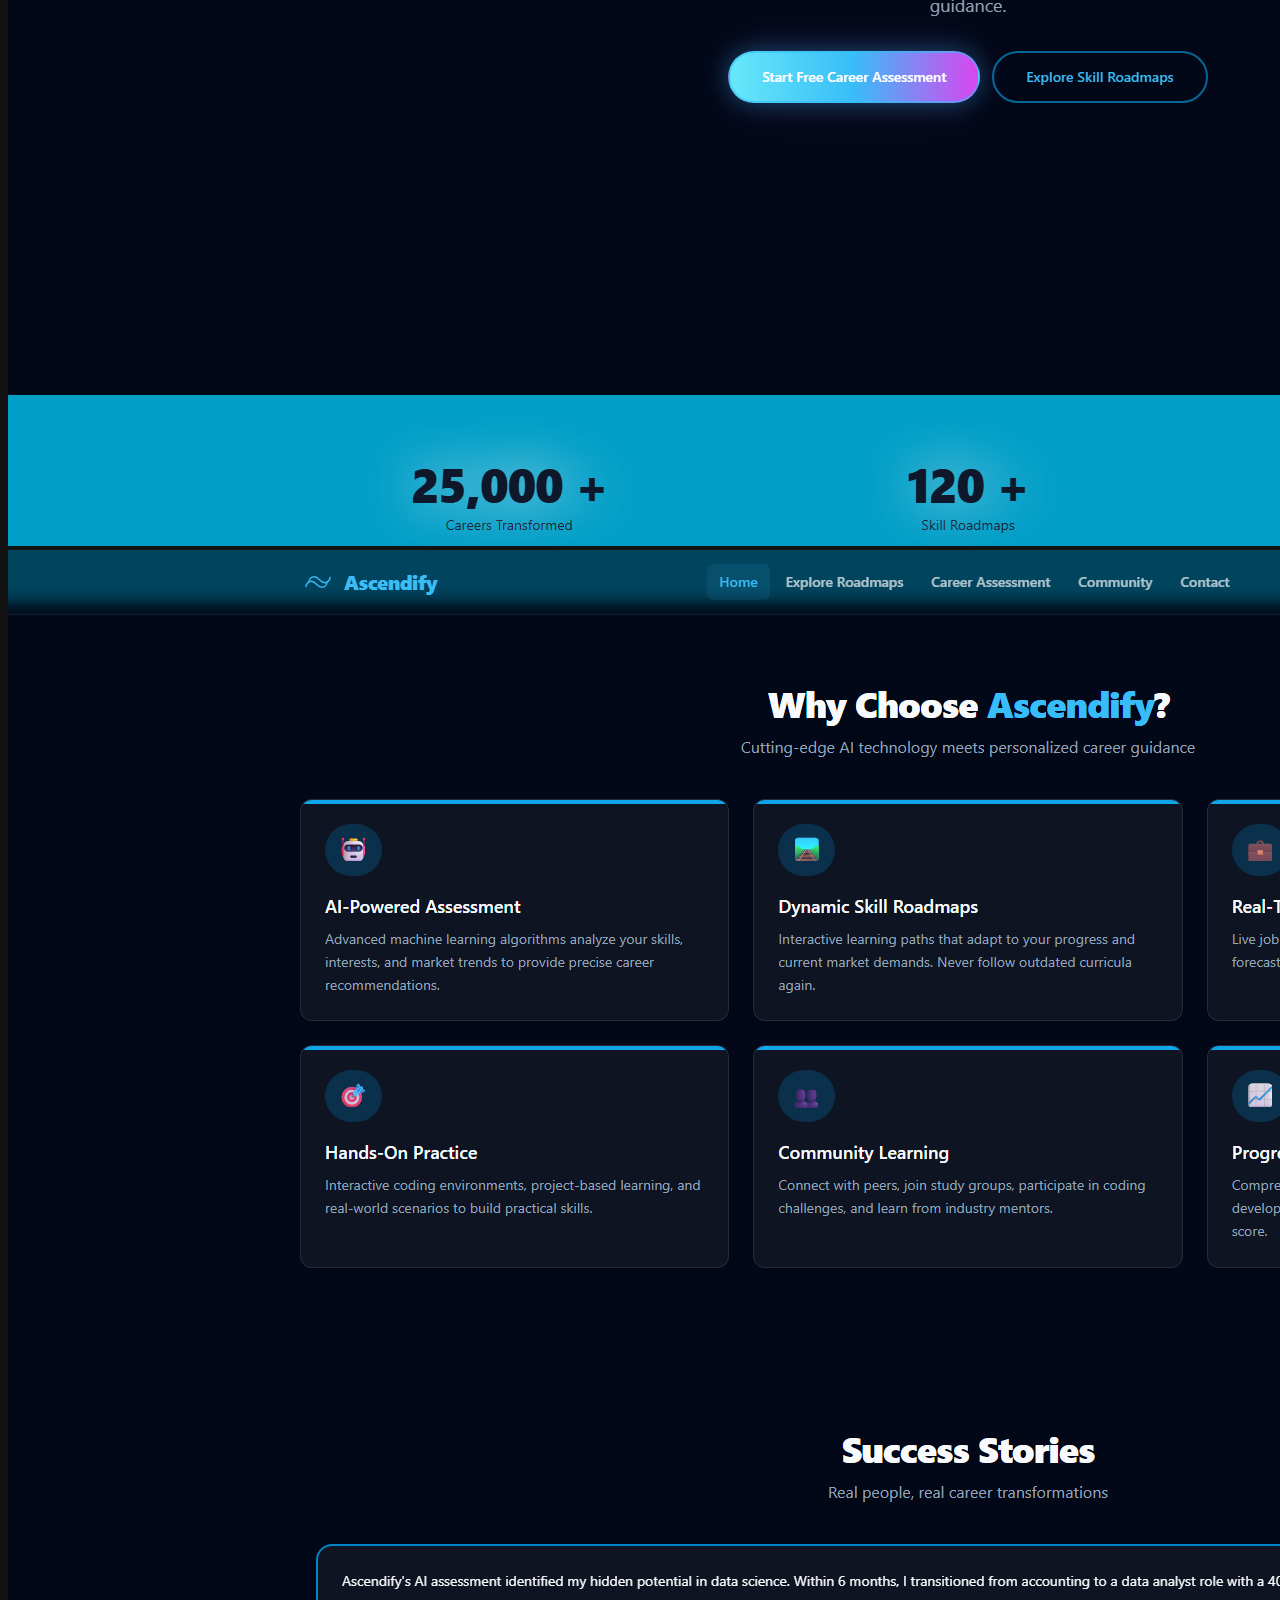
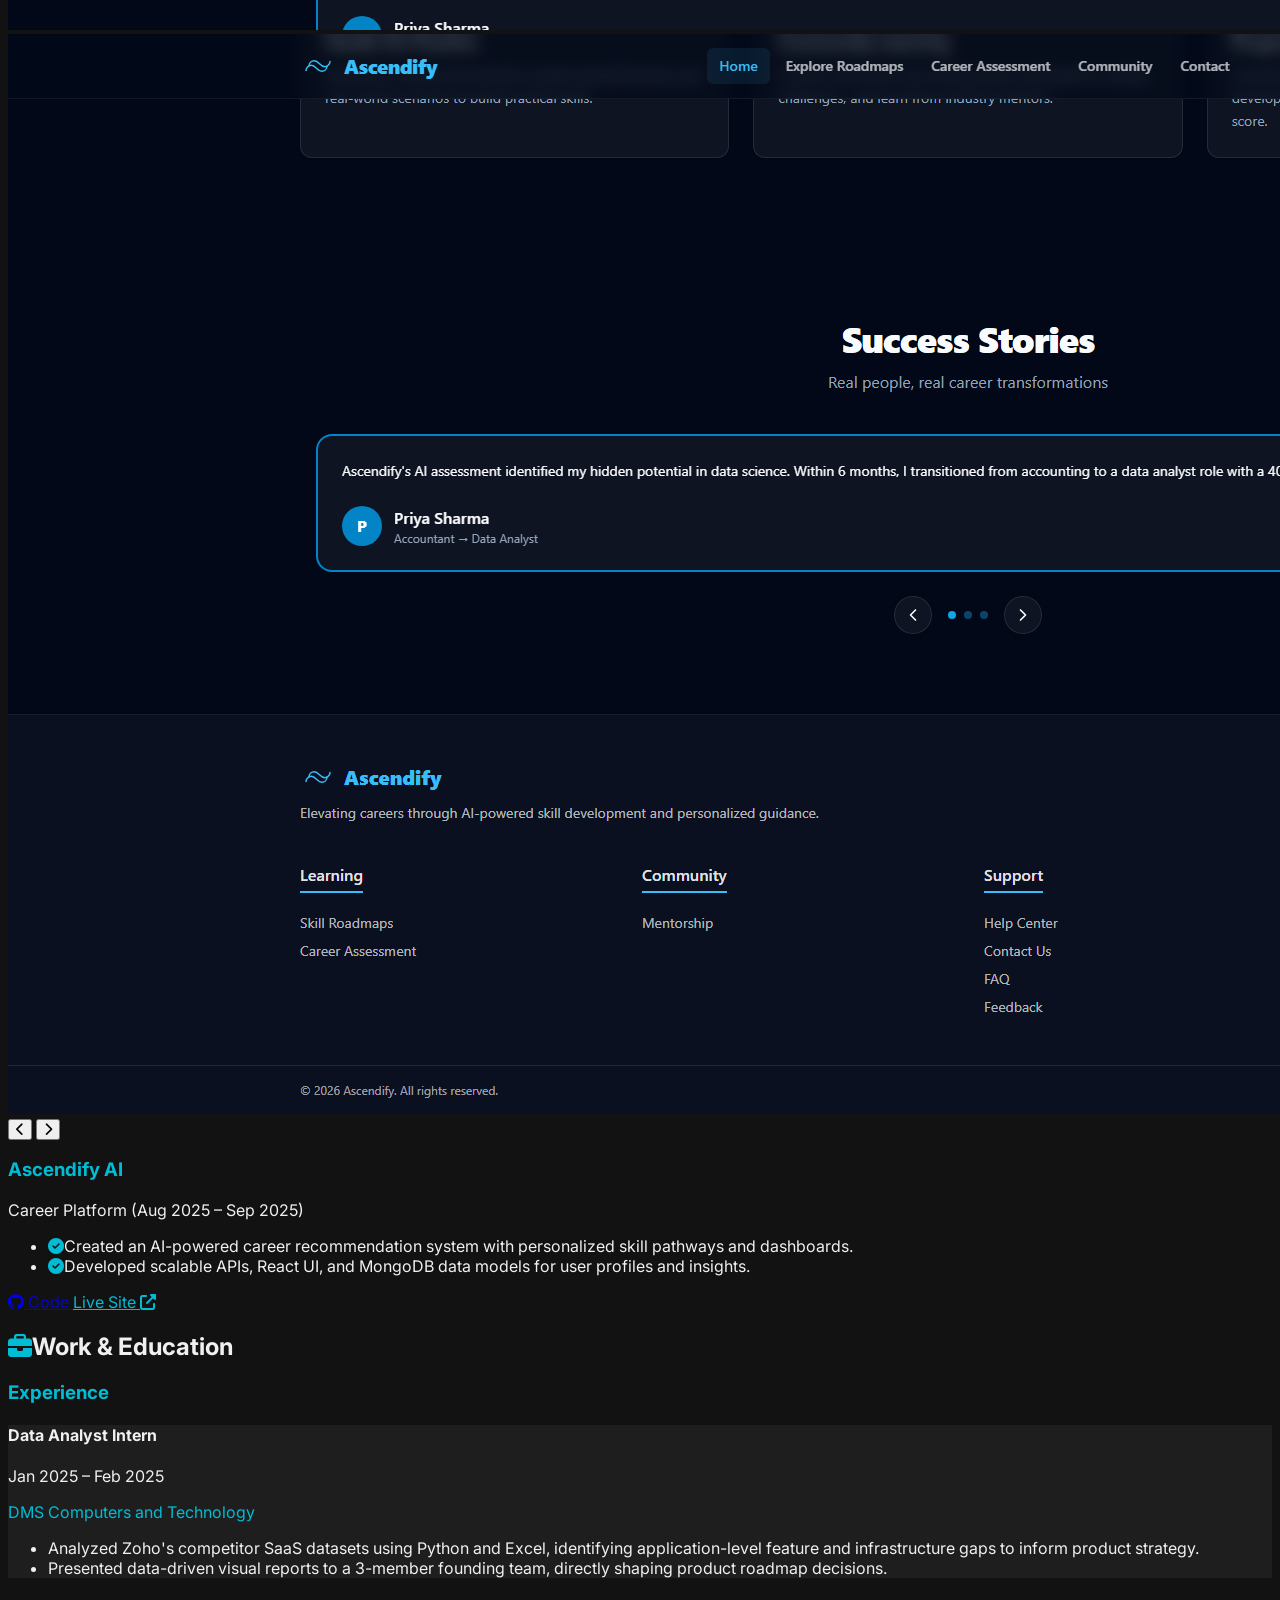
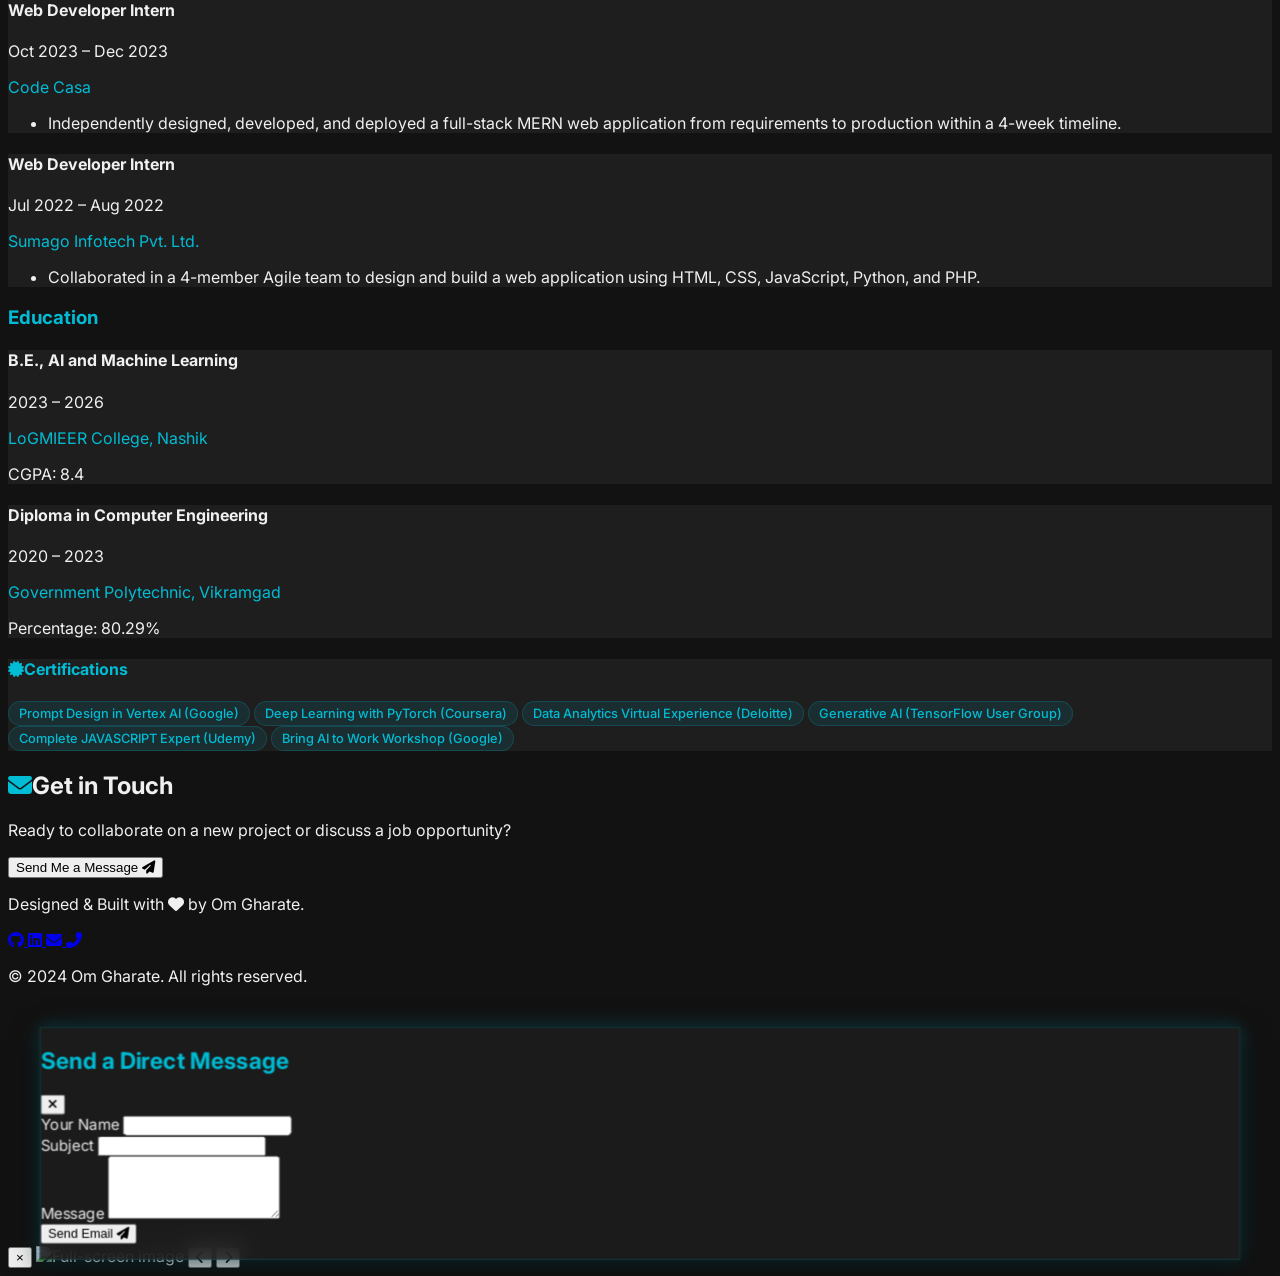
==== commit e184b951: "Fix case-sensitive image paths for GitHub Pages" ====
--- a/index.html
+++ b/index.html
@@ -153,7 +153,7 @@
                 <div class="md:w-1/2 flex justify-center md:justify-end md:ml-12 fade-in"
                     style="animation-delay: 0.9s;">
                     <!-- Placeholder Image for Profile -->
-                    <img src="./images/pic.jpg" alt="Om Gharate Professional Photo Placeholder"
+                    <img src="./images/Pic.jpg" alt="Om Gharate Professional Photo Placeholder"
                         class="w-64 h-64 sm:w-80 sm:h-80 lg:w-96 lg:h-96 object-cover rounded-full shadow-2xl border-4 border-accent transition duration-500 hover:scale-105 mb-10">
                 </div>
             </div>
@@ -324,10 +324,10 @@
                     "Built a real-time emotion-aware chatbot supporting asynchronous voice interactions."
                 ],
                 images: [
-                    "./images/emoticaai/Dashboard.png",
-                    "./images/emoticaai/Tools.png",
-                    "./images/emoticaai/ChatBot.png",
-                    "./images/emoticaai/Assesment.png"
+                    "./images/EmoticaAi/Dashboard.png",
+                    "./images/EmoticaAi/Tools.png",
+                    "./images/EmoticaAi/ChatBot.png",
+                    "./images/EmoticaAi/Assesment.png"
                 ],
                 github: "https://github.com/Omg018/Emotica-AI",
                 deployed: "https://emotica.ai",
@@ -342,9 +342,9 @@
                     "Integrated four LLM-powered services through scalable REST APIs with an extensible architecture."
                 ],
                 images: [
-                    "./images/quickiesai/Dashboard.png",
-                    "./images/quickiesai/Tools.png",
-                    "./images/quickiesai/Features.png"
+                    "./images/QuickiesAi/Dashboard.png",
+                    "./images/QuickiesAi/Tools.png",
+                    "./images/QuickiesAi/Features.png"
                 ],
                 github: "https://github.com/Omg018/QuickiesAI",
                 deployed: "https://quickiesai.netlify.app/",
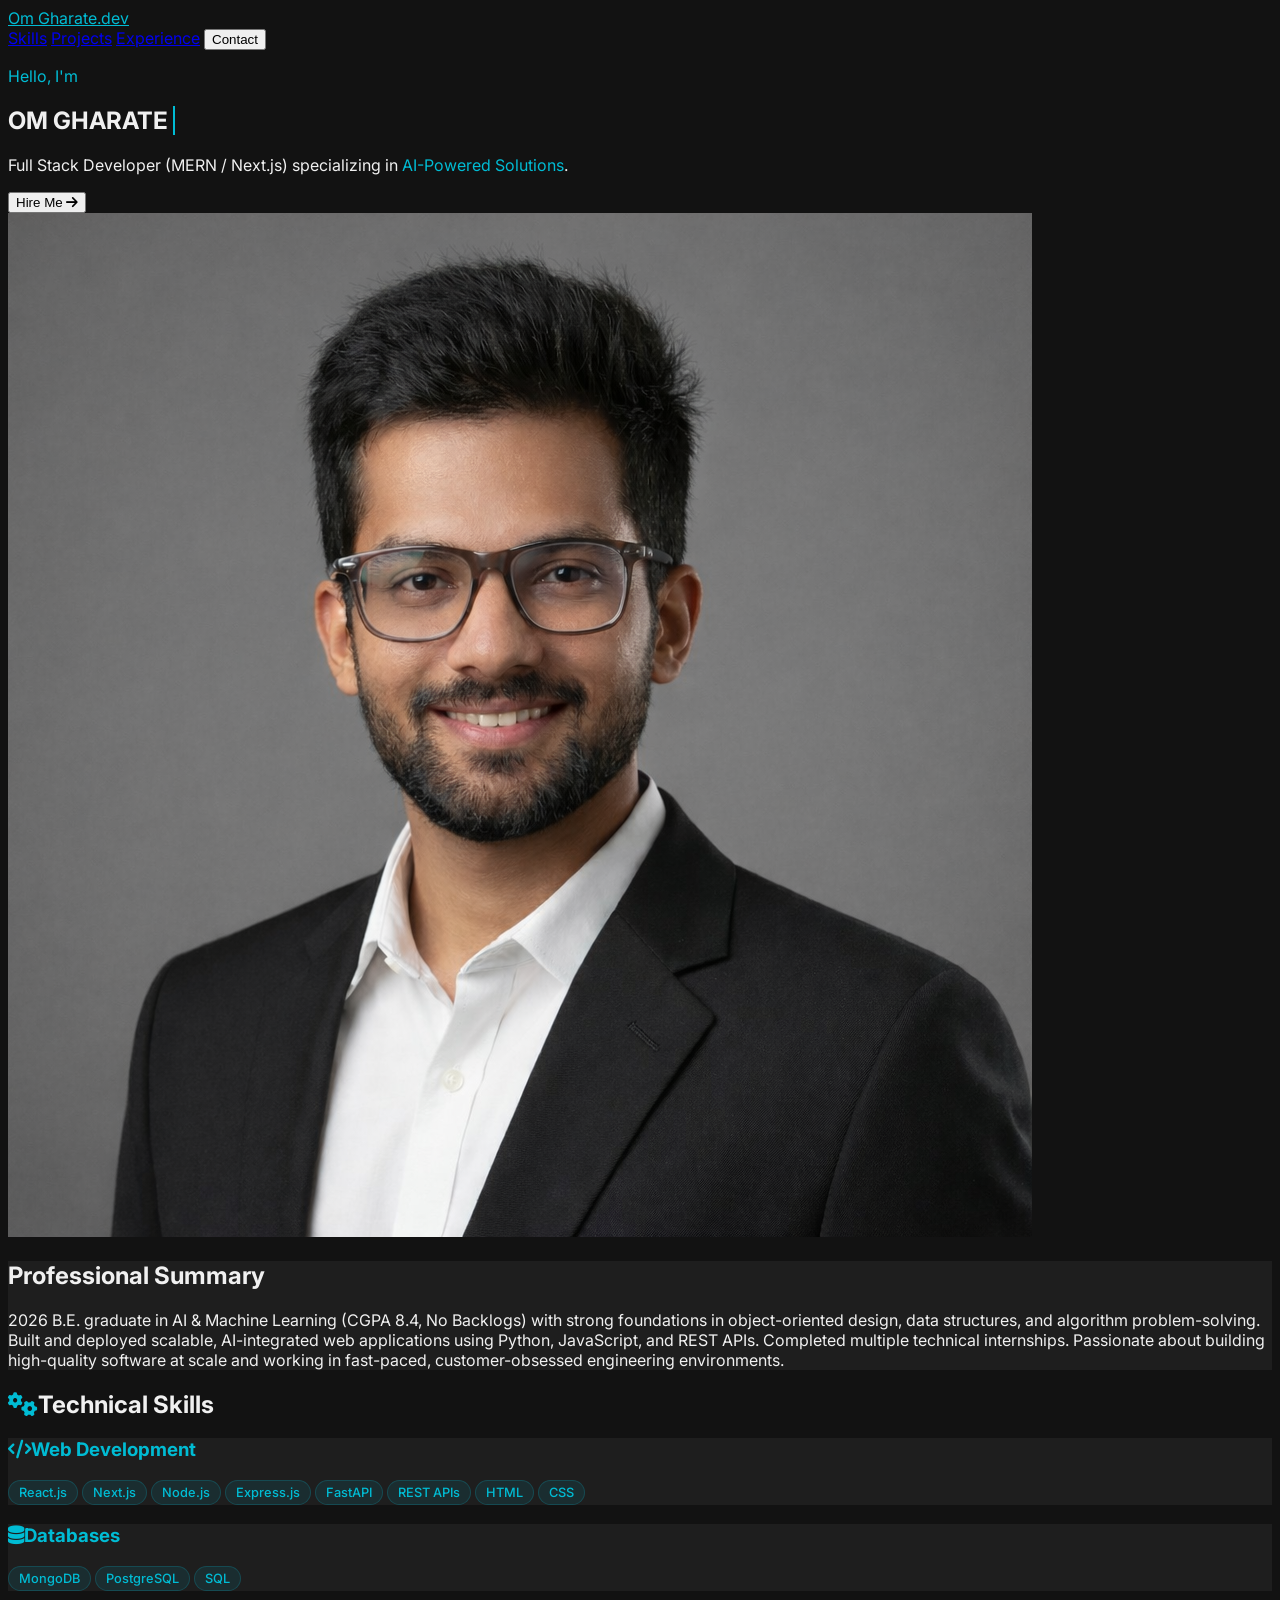
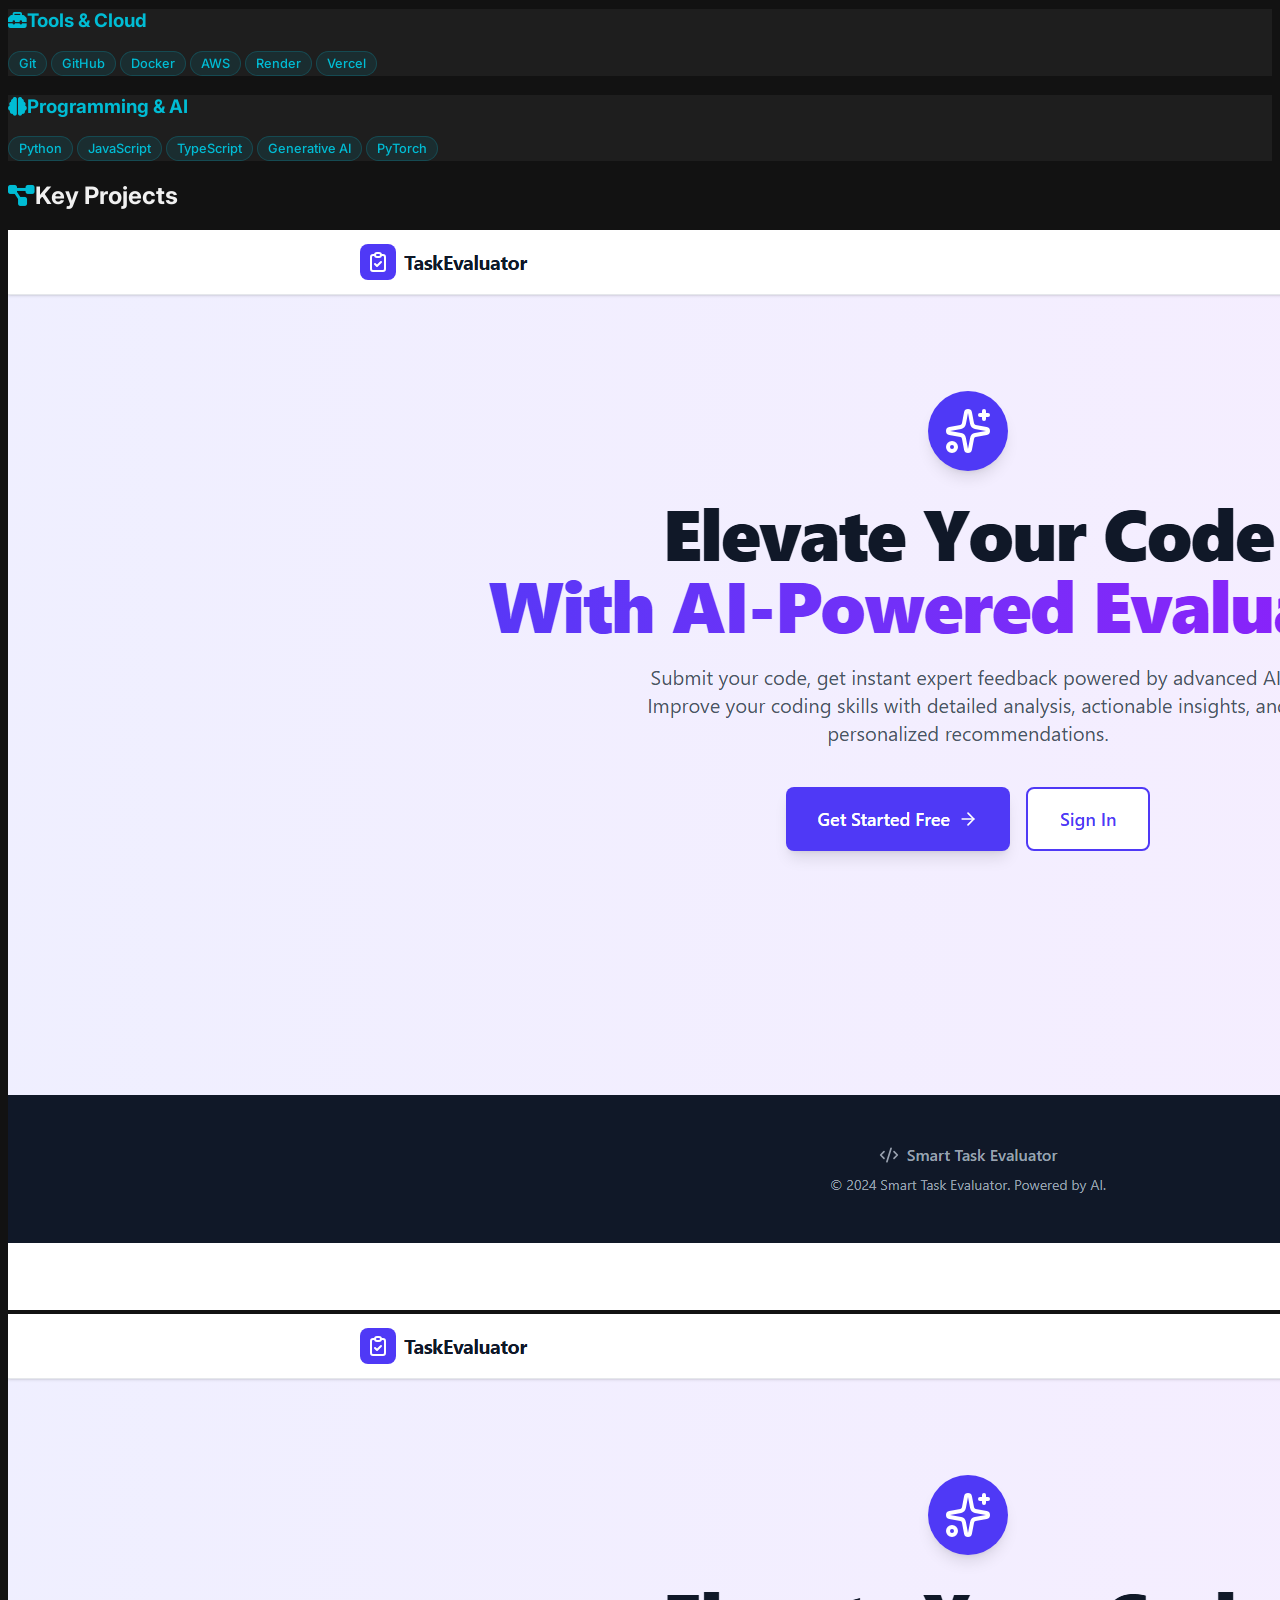
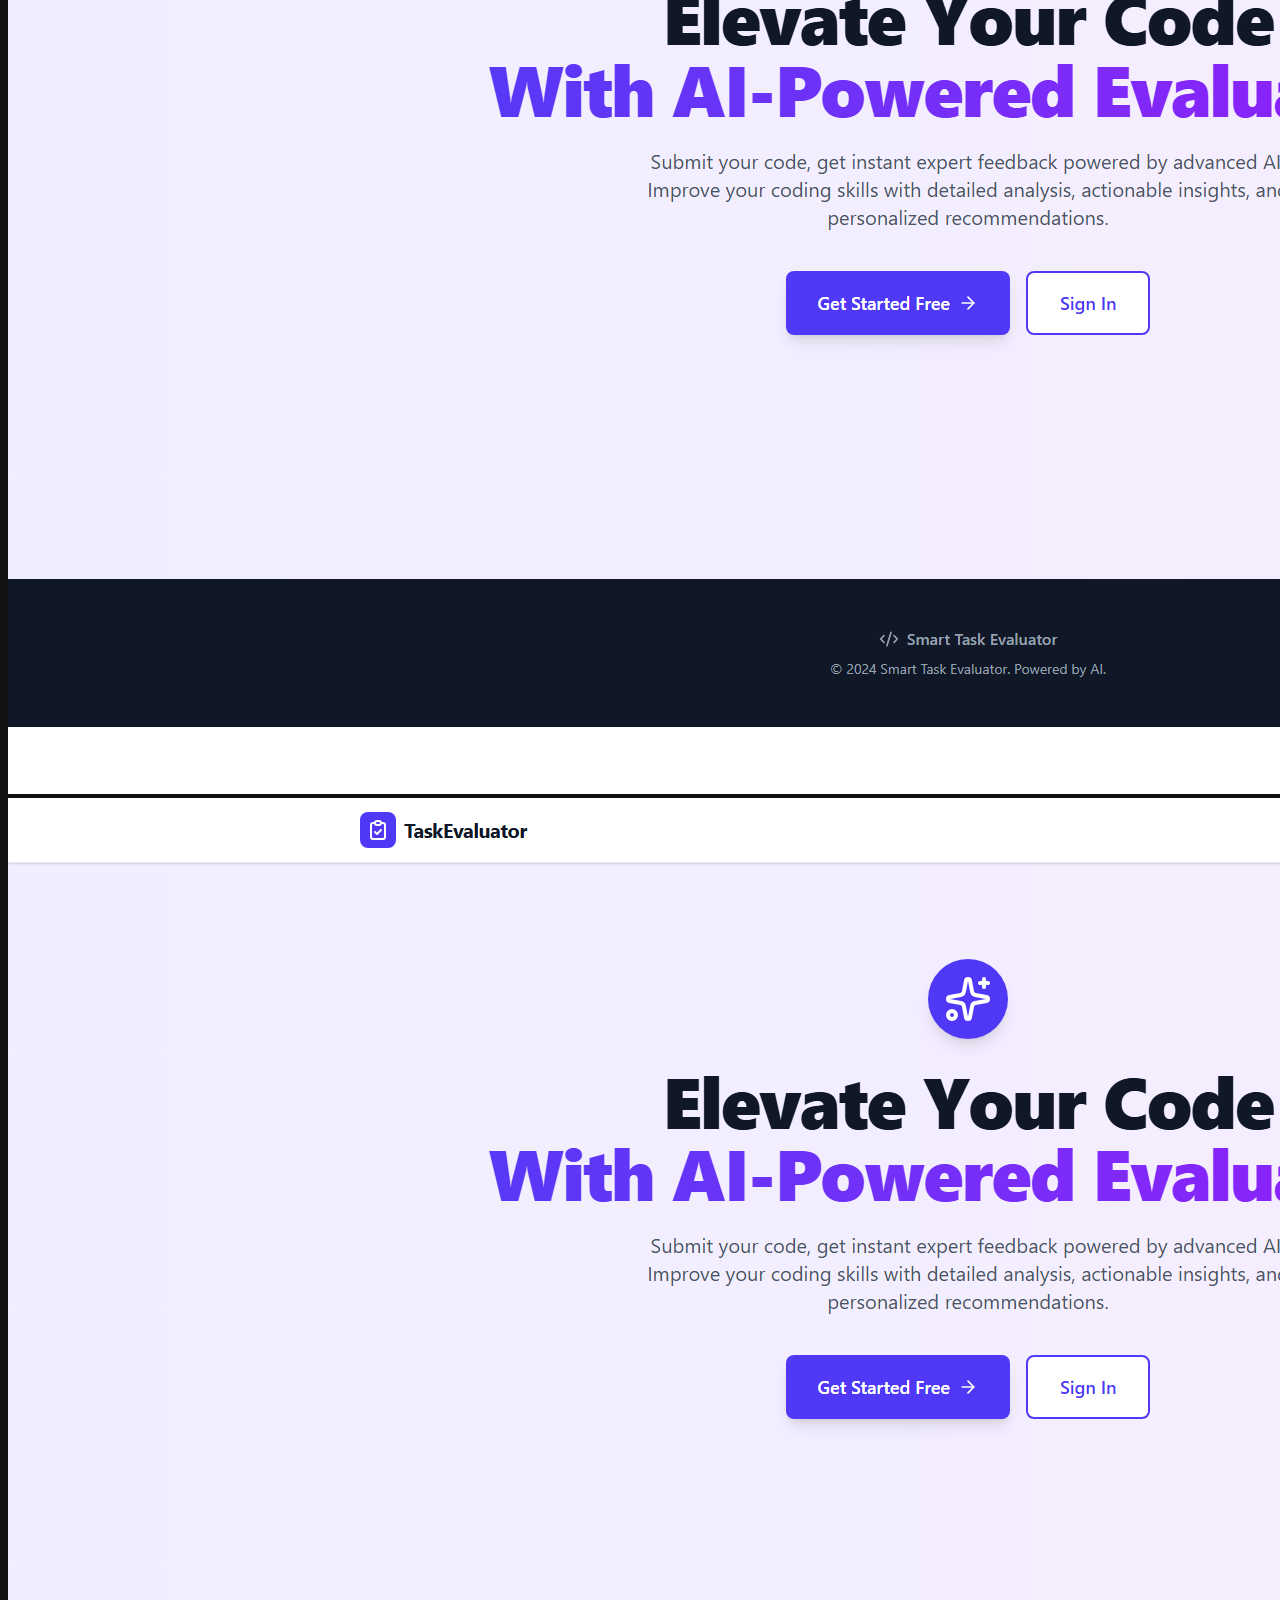
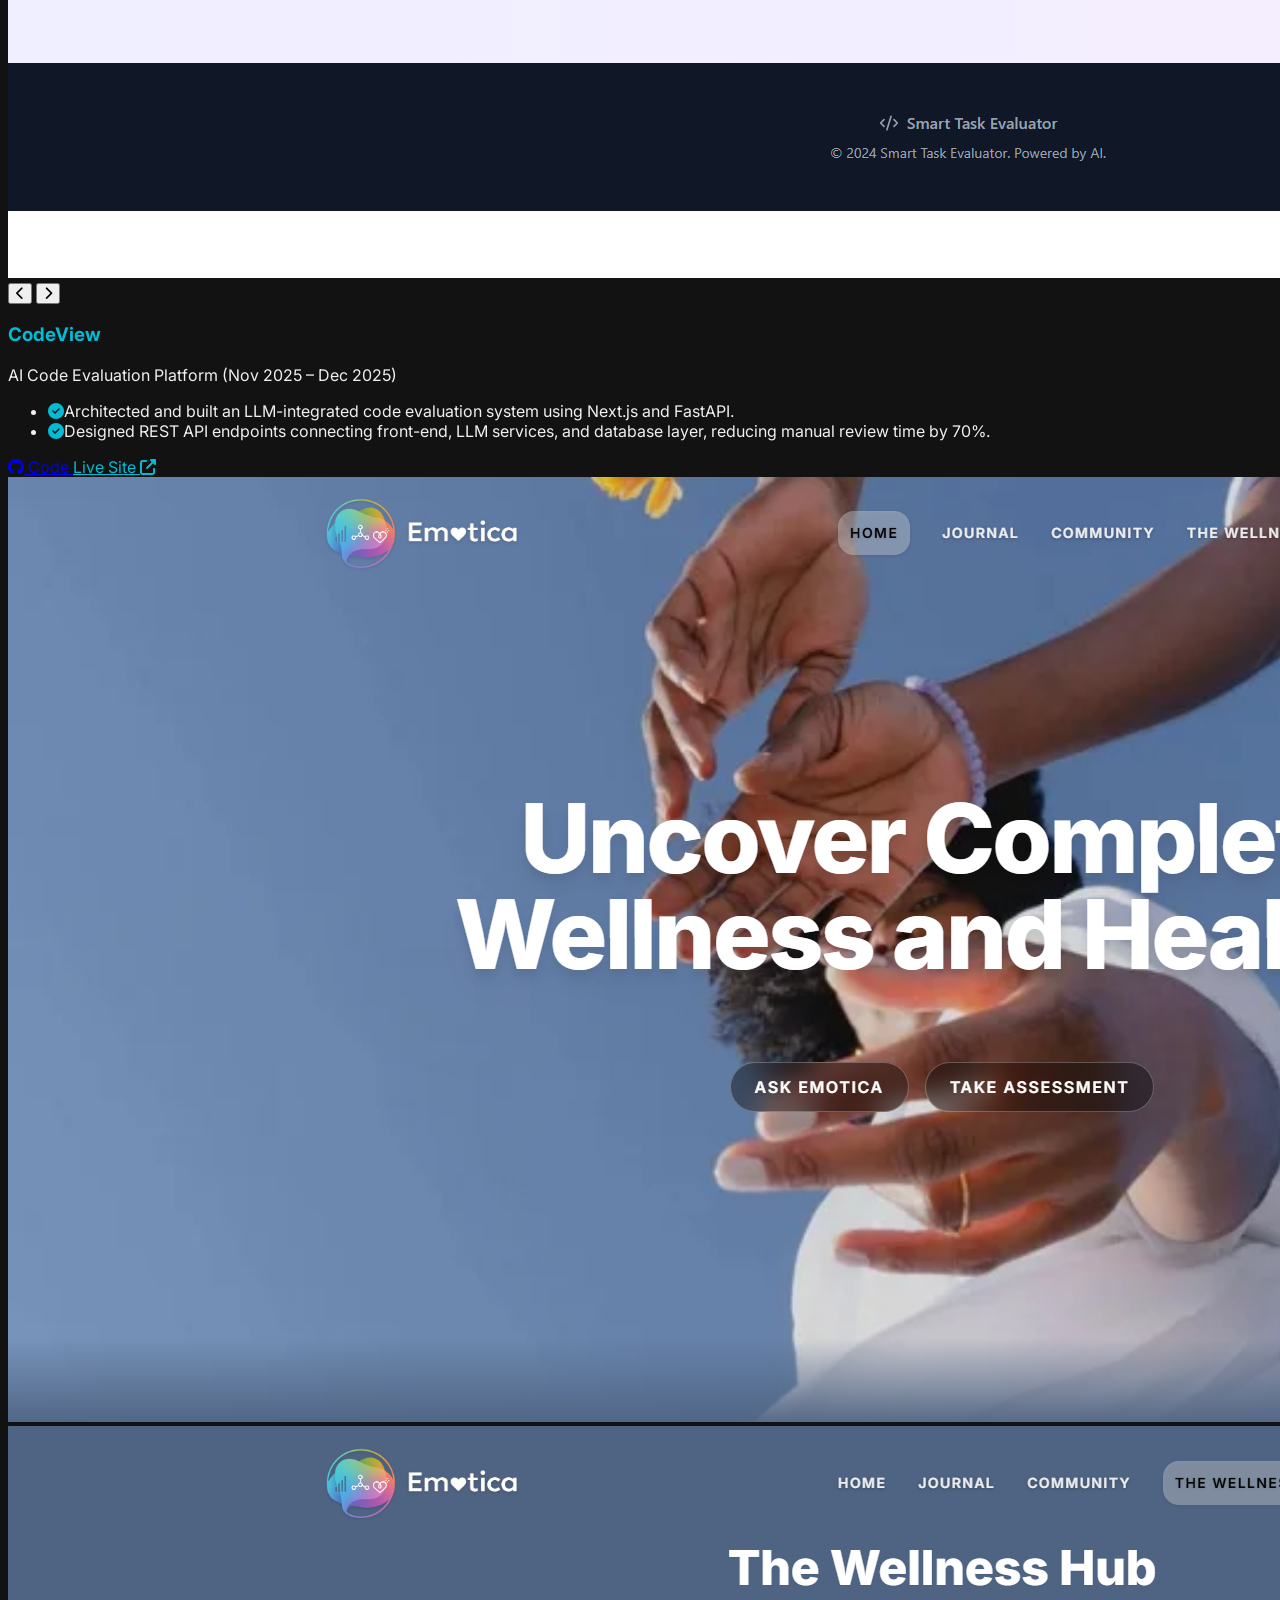
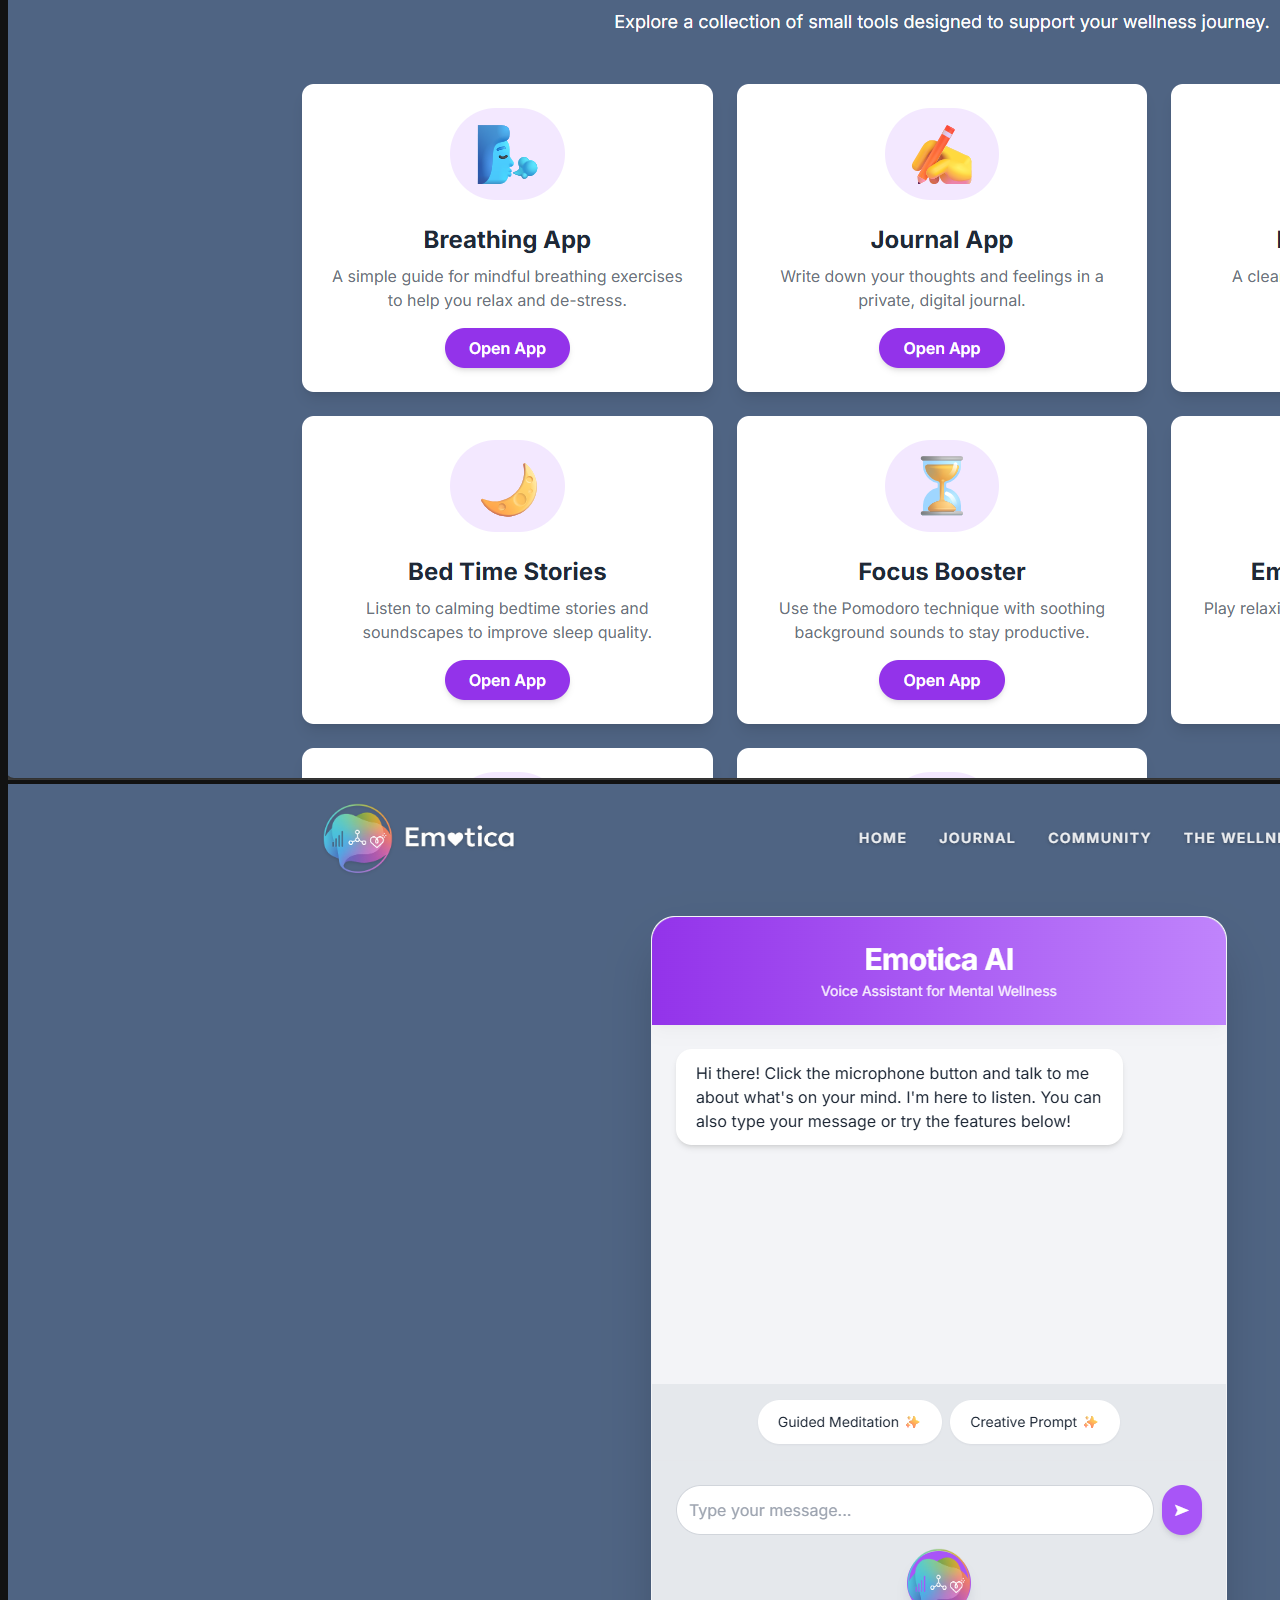
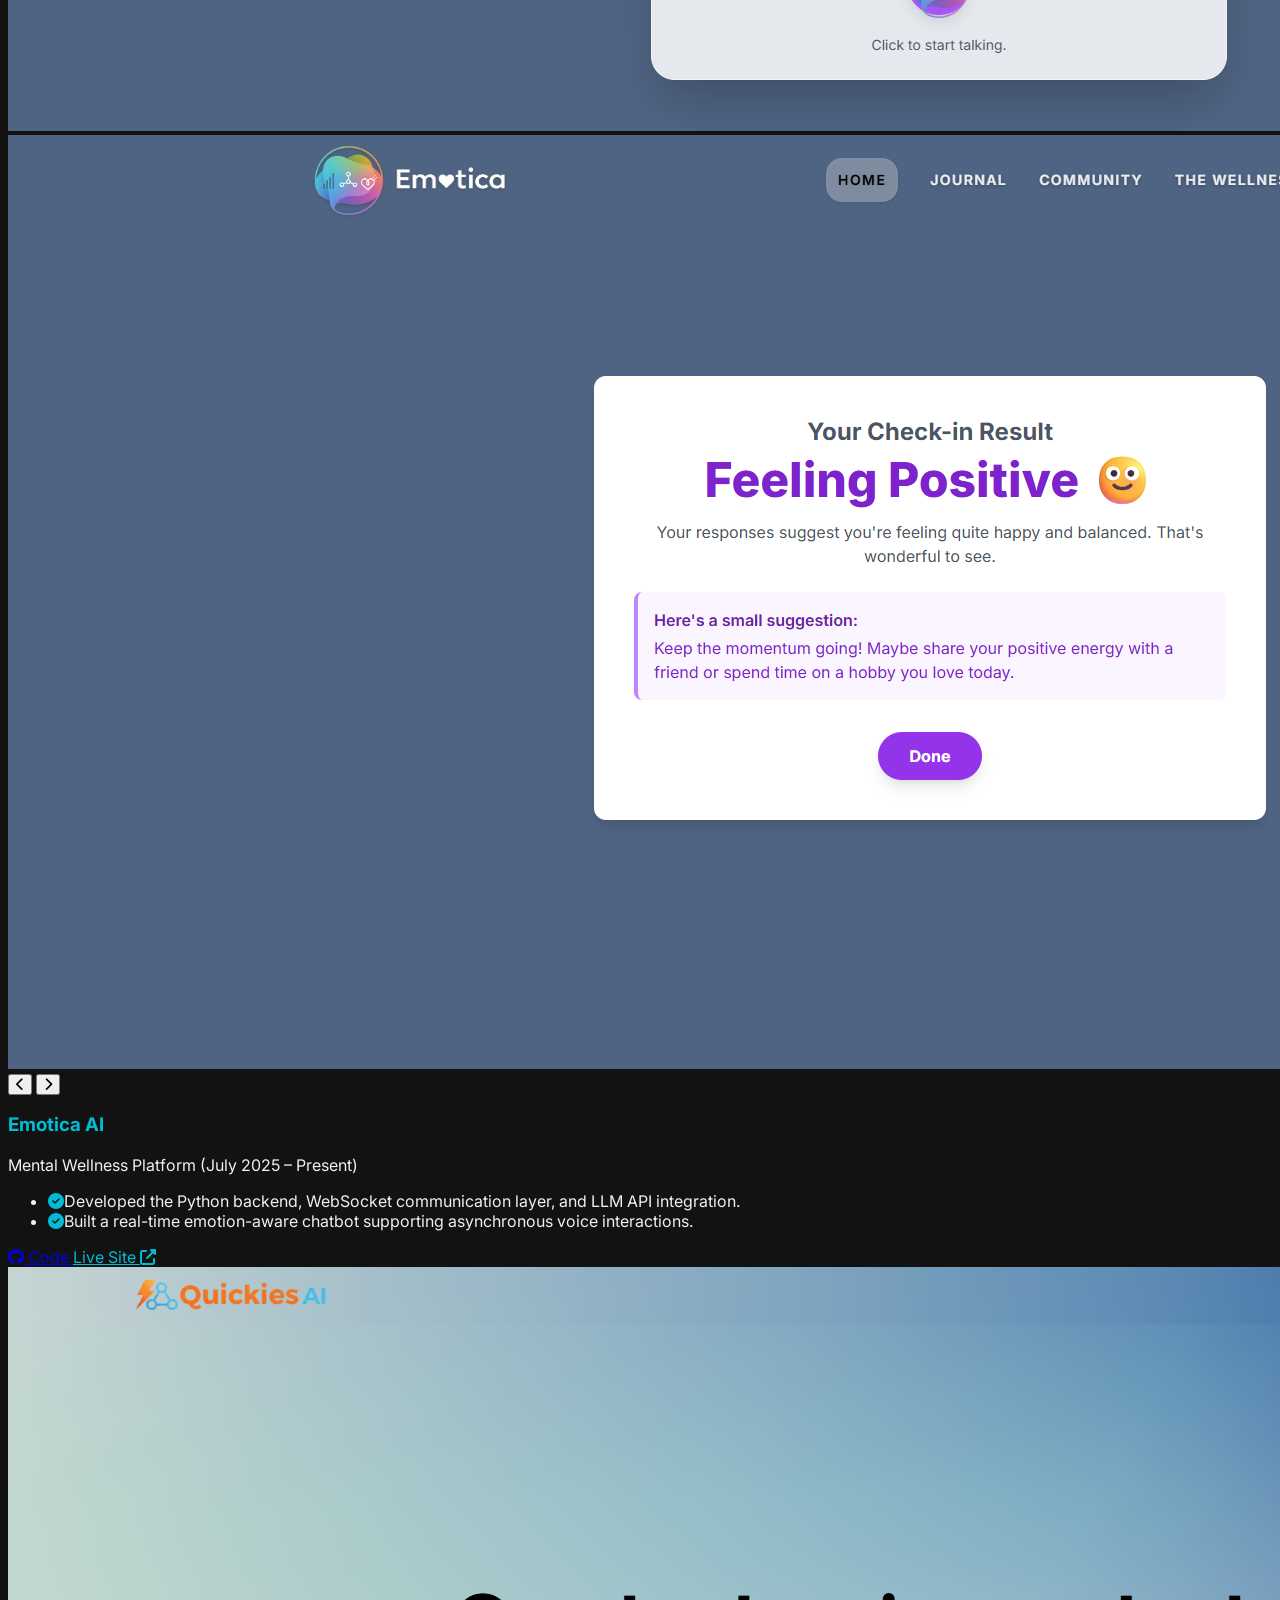
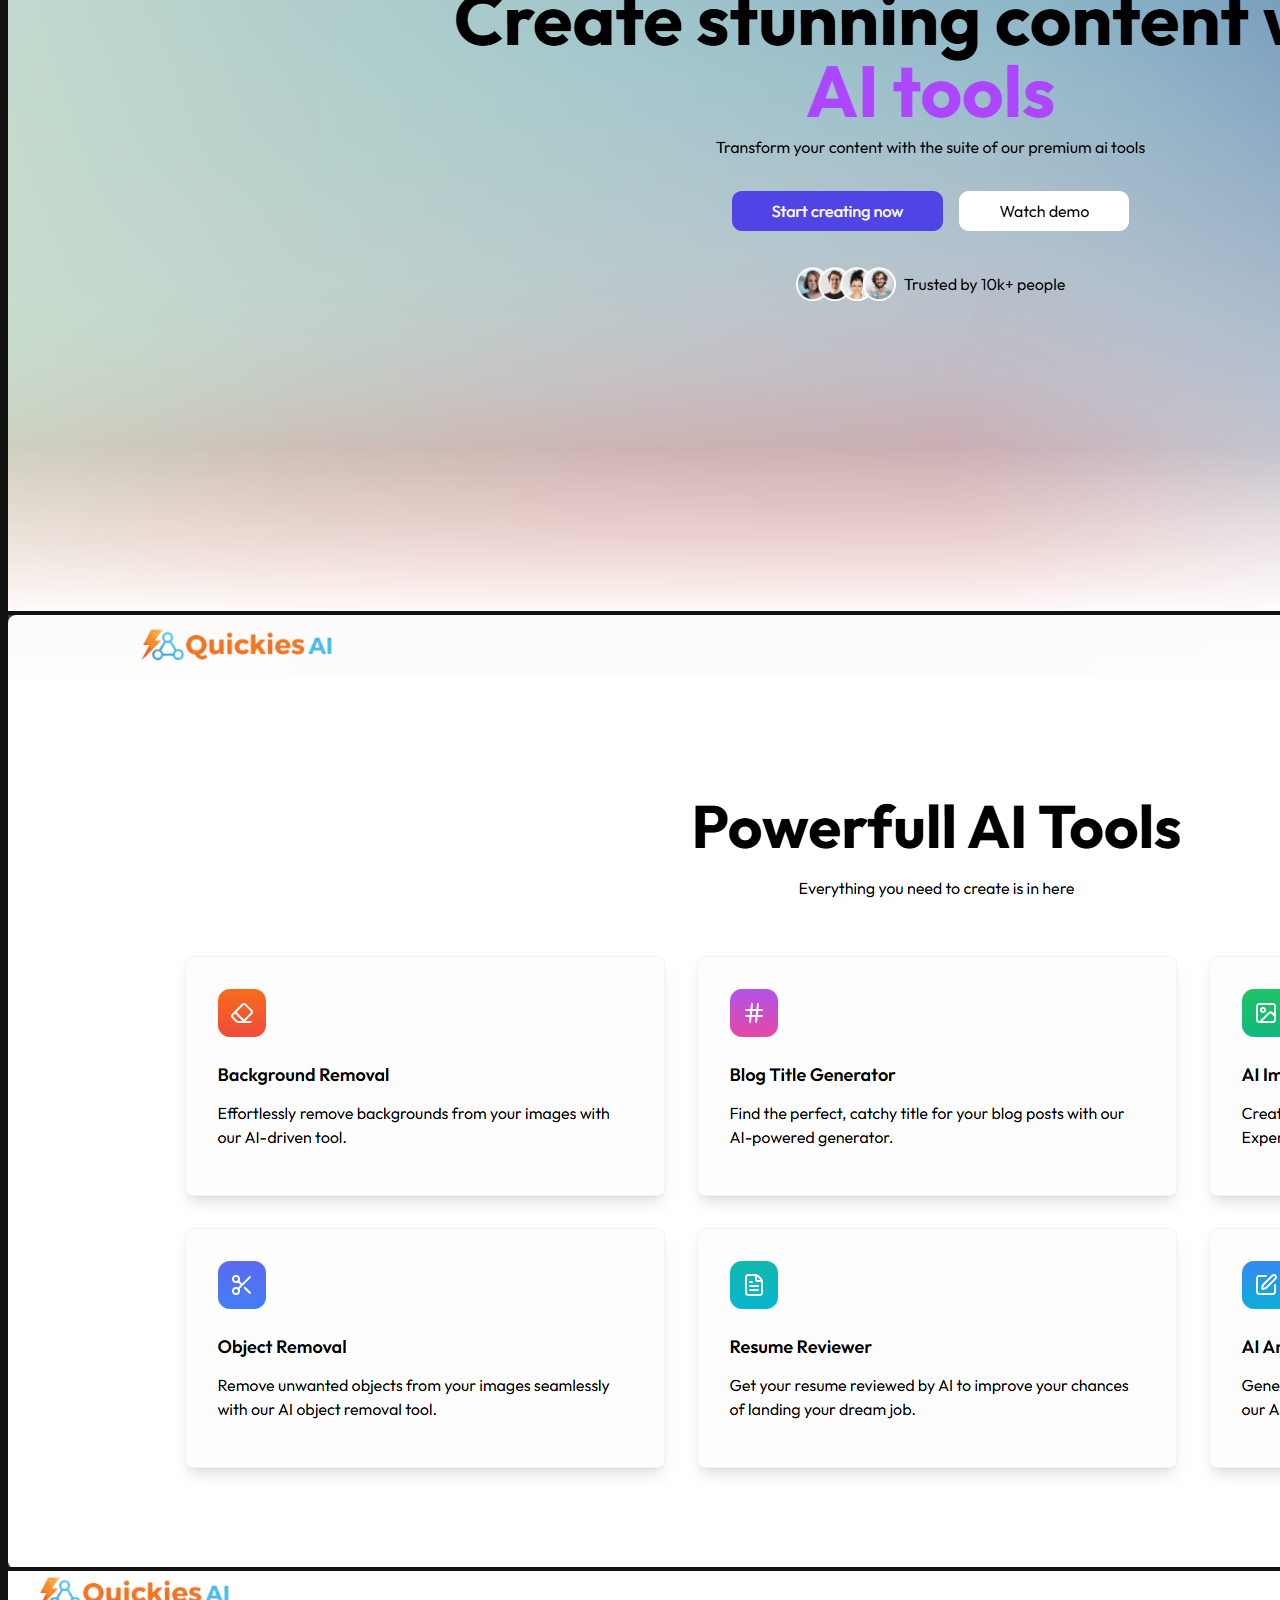
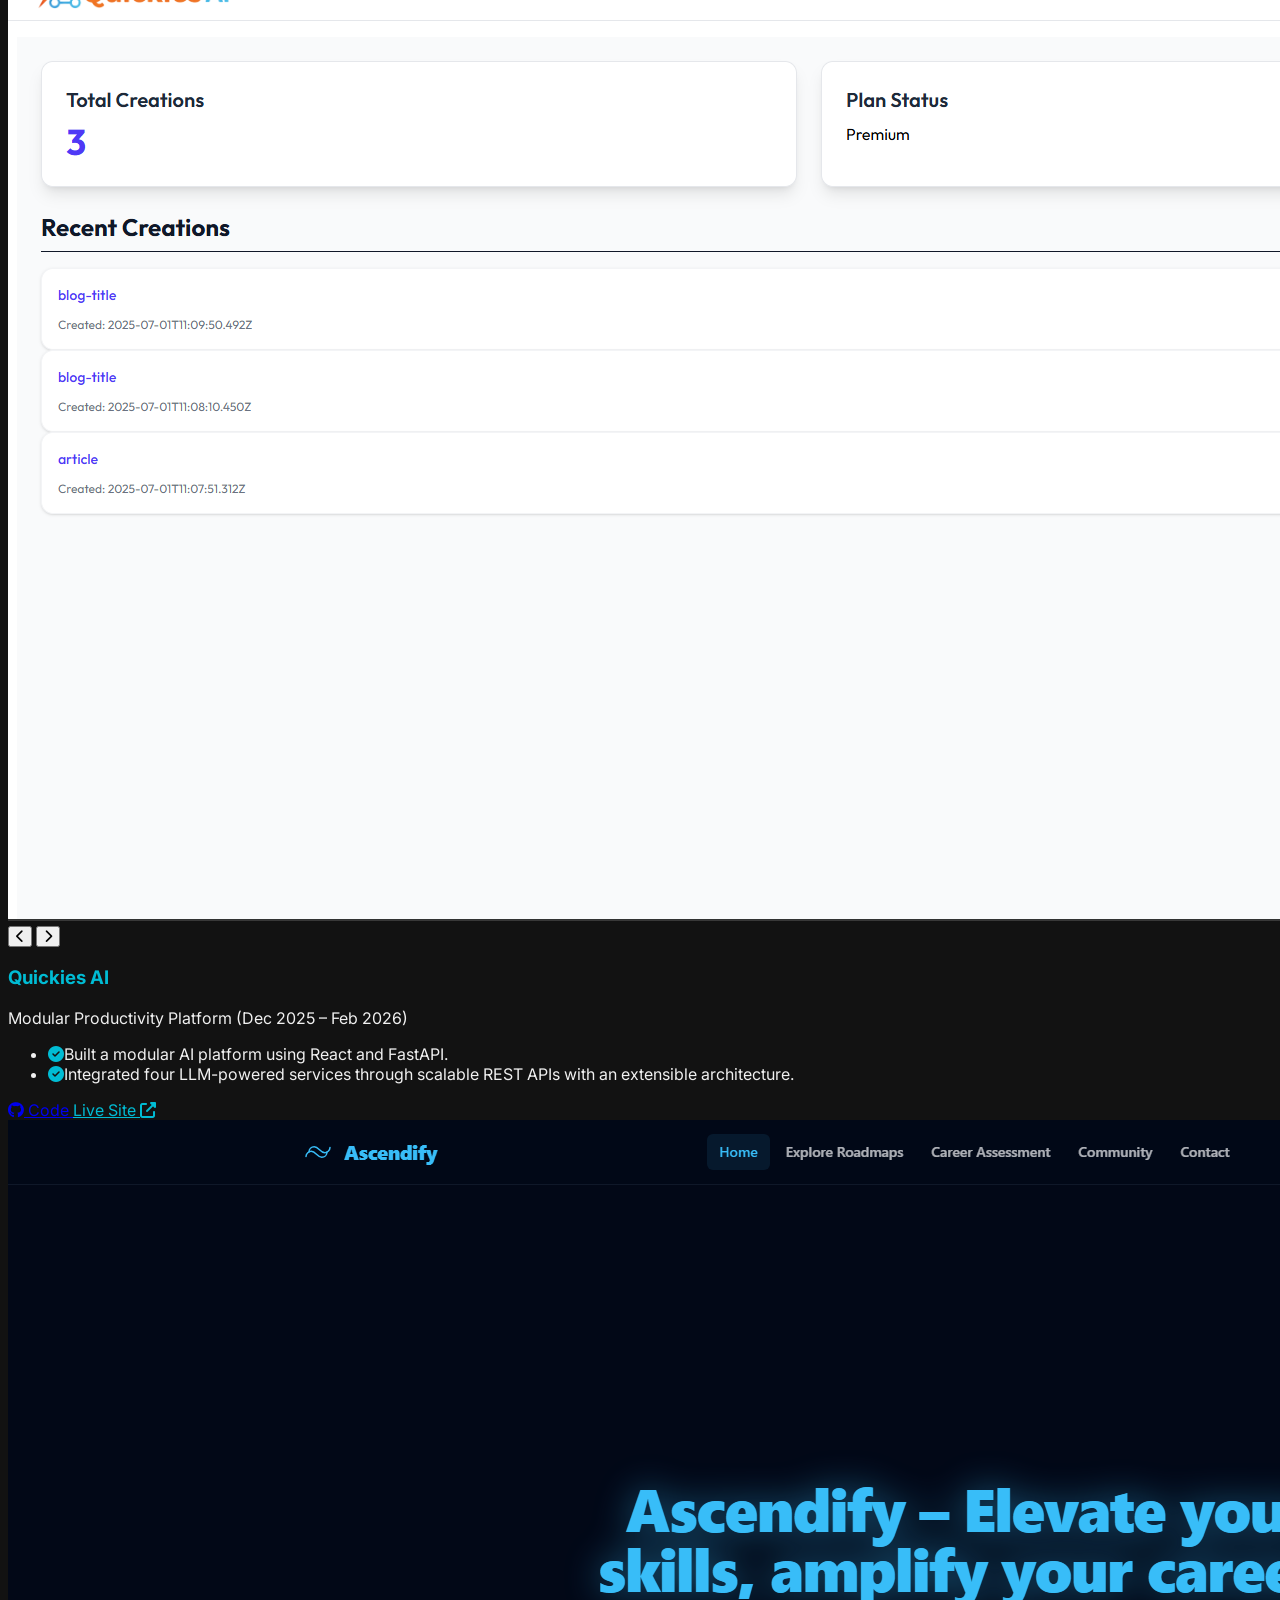
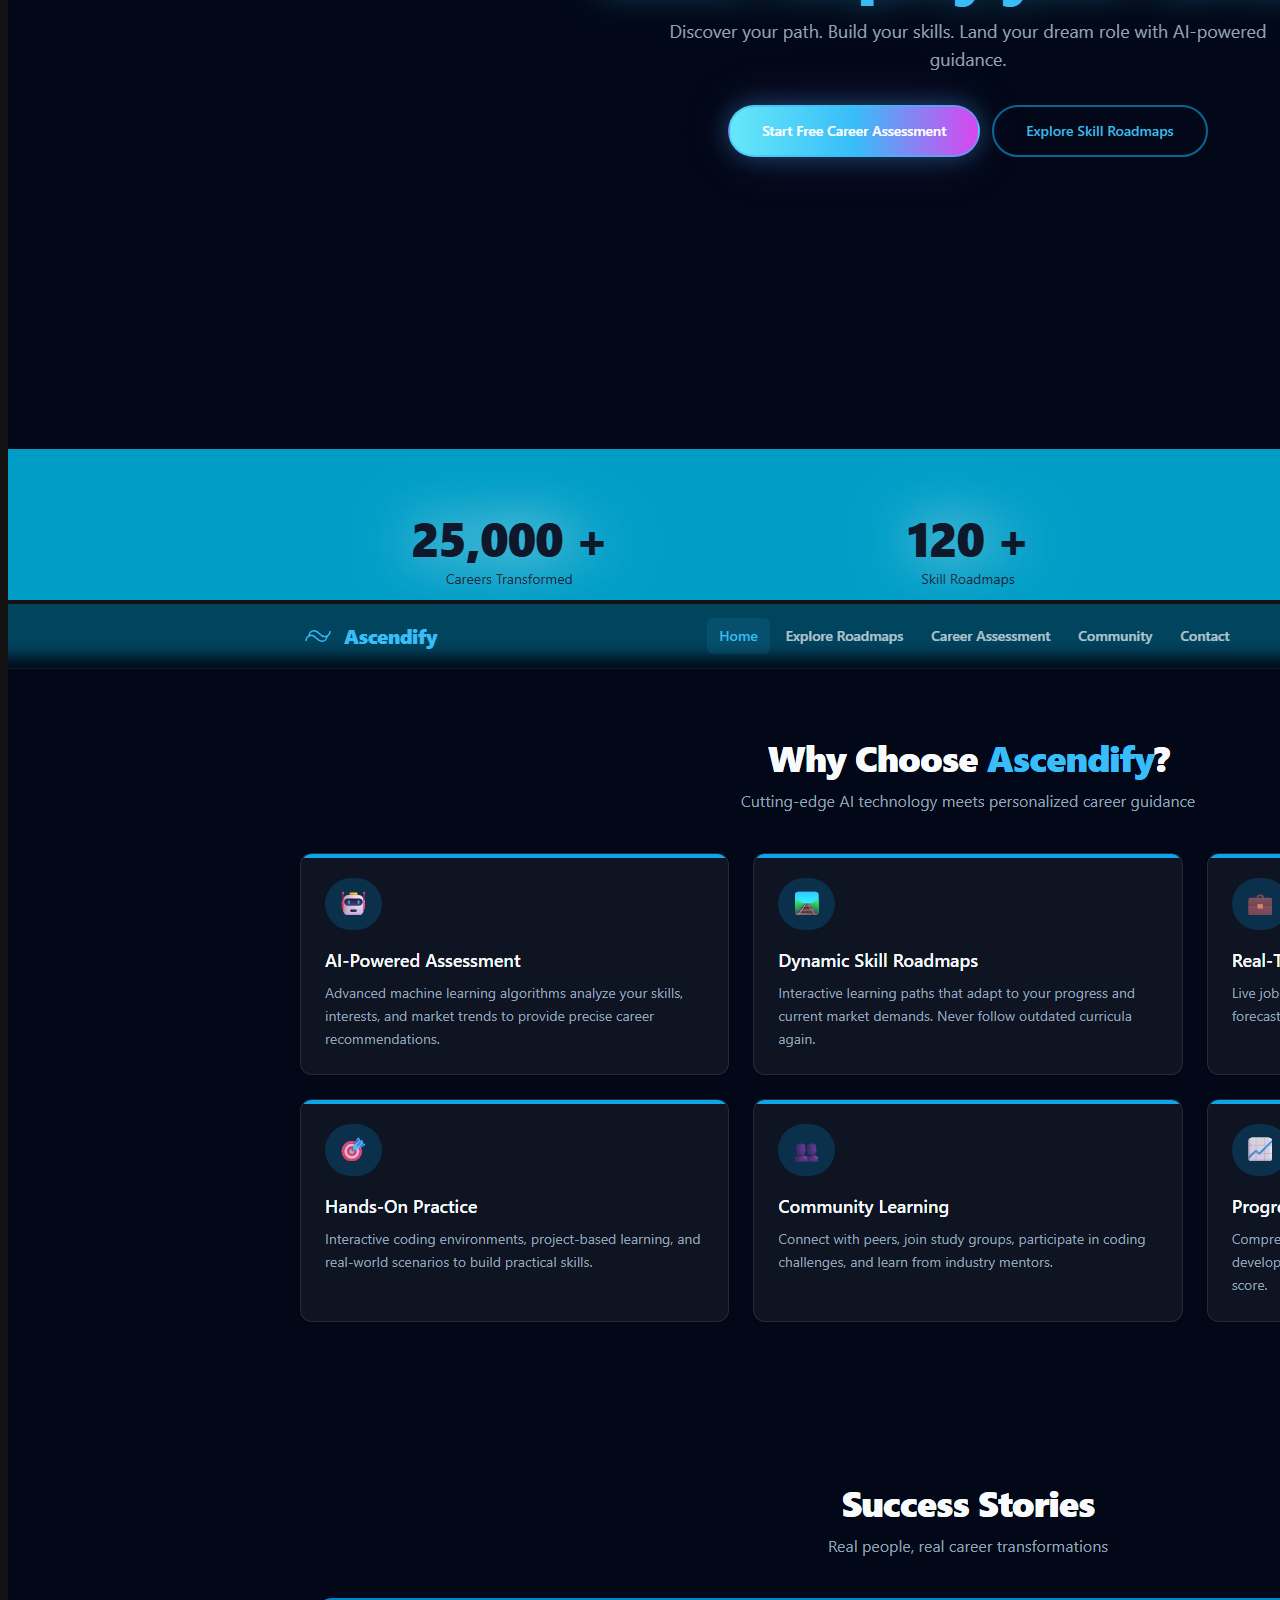
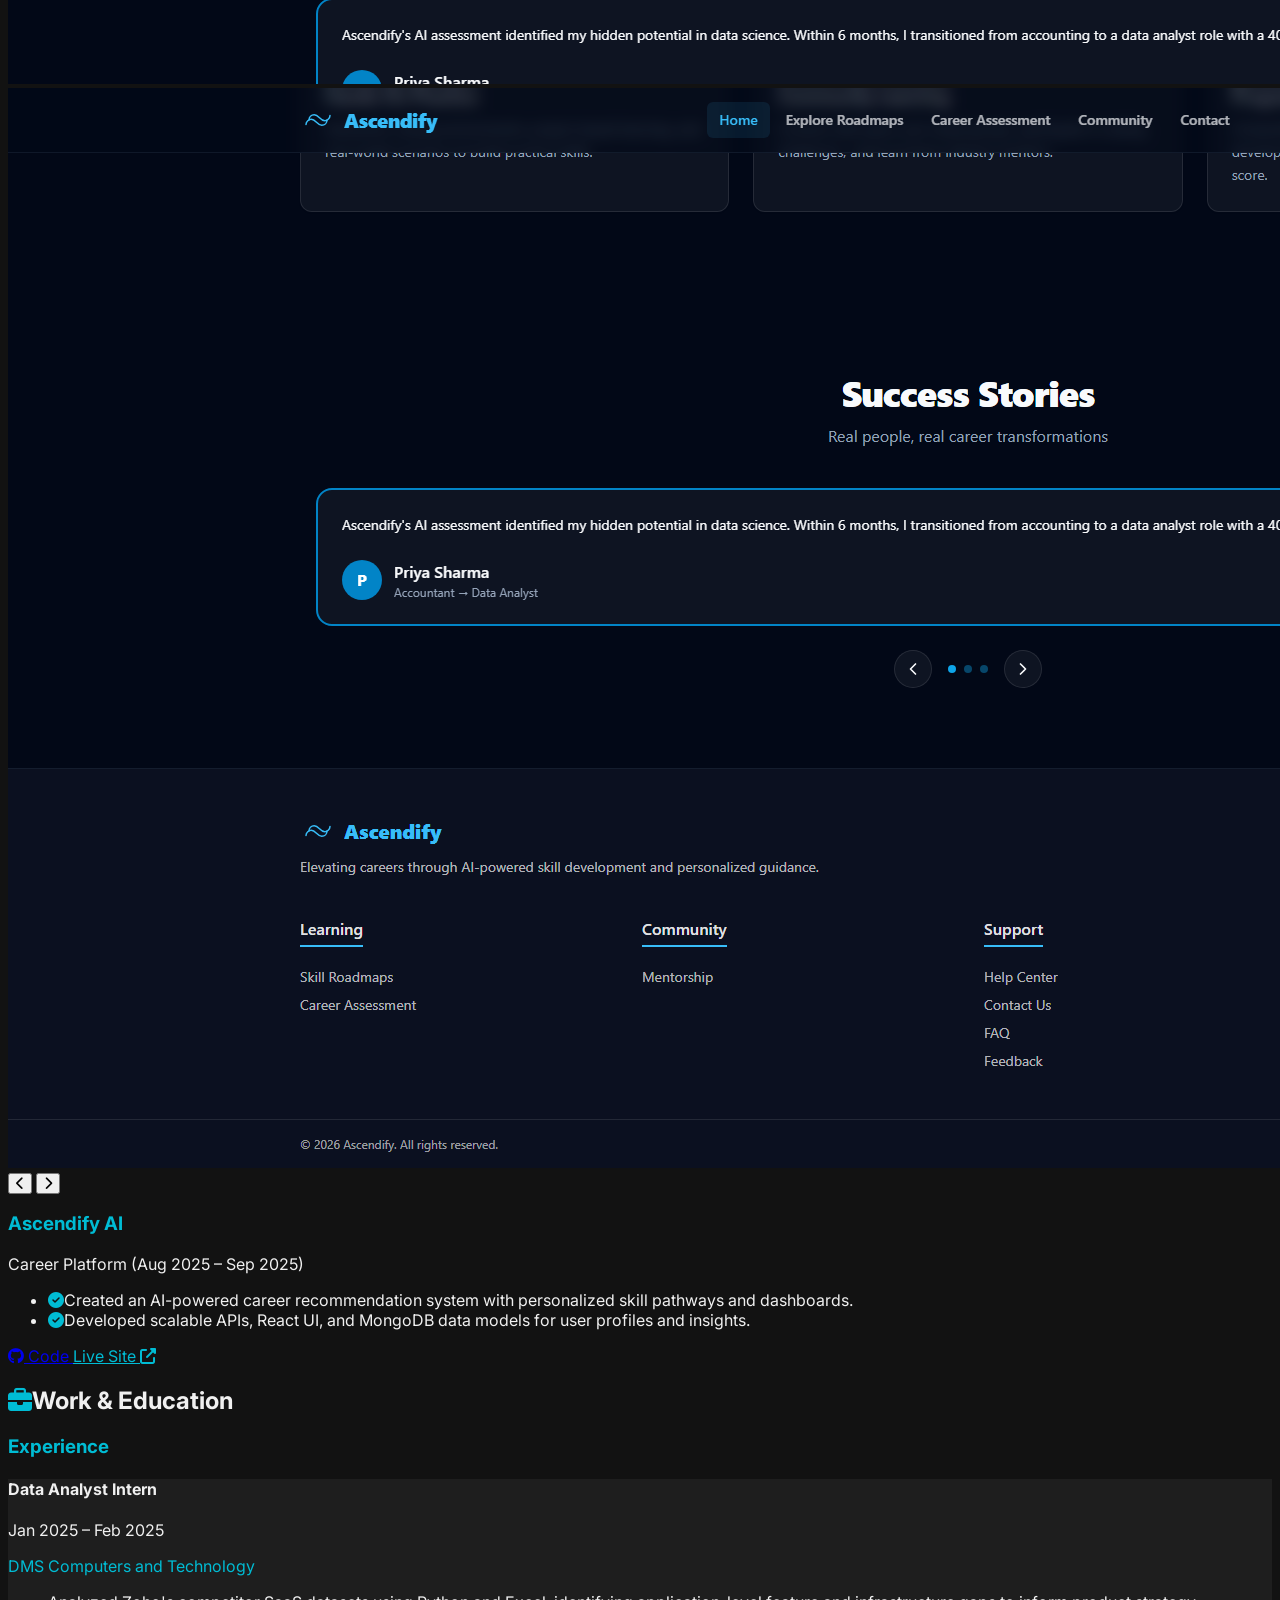
==== commit cd0bd382: "Update CodeView project with deployed URL and live screenshots" ====
--- a/index.html
+++ b/index.html
@@ -309,10 +309,12 @@
                     "Designed REST API endpoints connecting front-end, LLM services, and database layer, reducing manual review time by 70%."
                 ],
                 images: [
-                    "https://placehold.co/600x400/1e1e1e/00bcd4?text=CodeView"
-                ],
-                github: "https://github.com/Omg018",
-                deployed: "#",
+                    "./images/CodeView/Dashboard.png",
+                    "./images/CodeView/Tools.png",
+                    "./images/CodeView/About.png"
+                ],
+                github: "https://github.com/Omg018/Codeview",
+                deployed: "https://smart-code-evaluator-8irq.onrender.com/",
                 fullDescriptionText: "CodeView is an AI Code Evaluation Platform. It uses an LLM-integrated code evaluation system using Next.js and FastAPI, with REST API endpoints connecting front-end, LLM services, and a database layer to reduce manual review time by 70%."
             },
             {
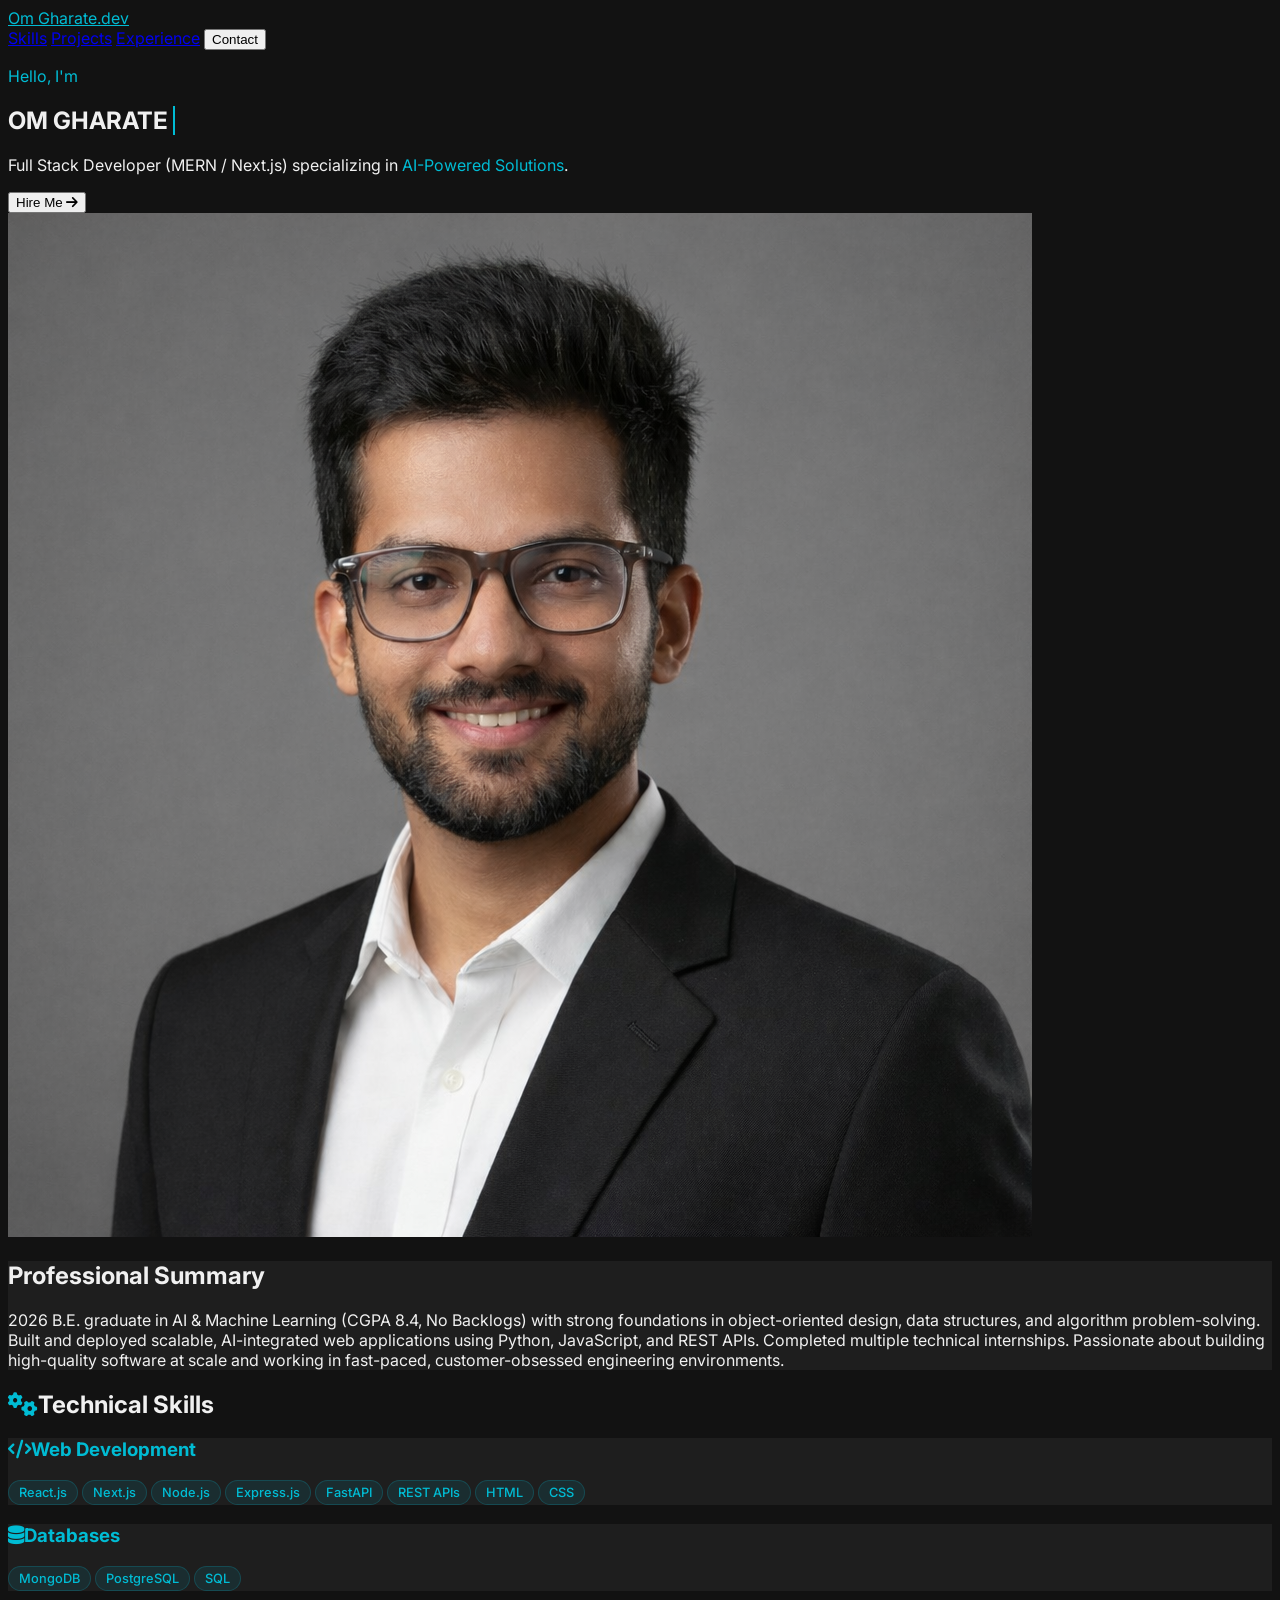
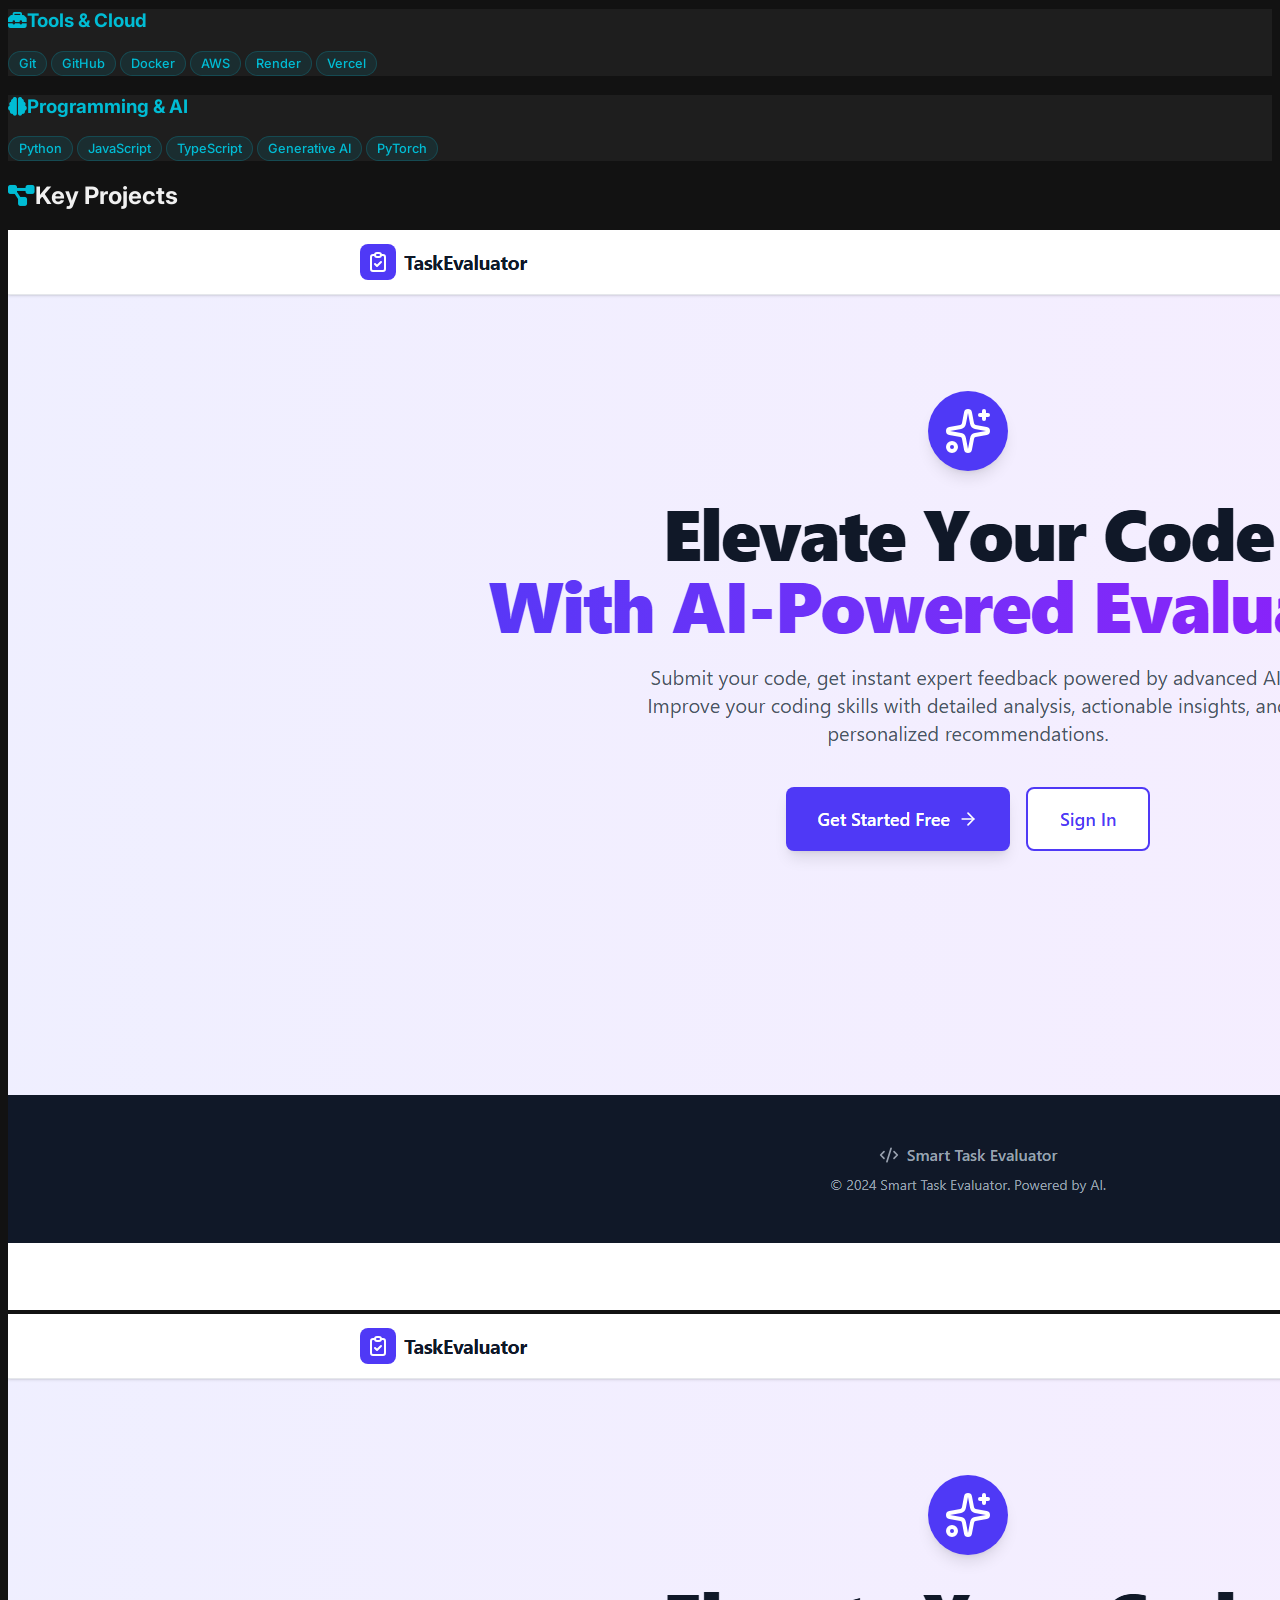
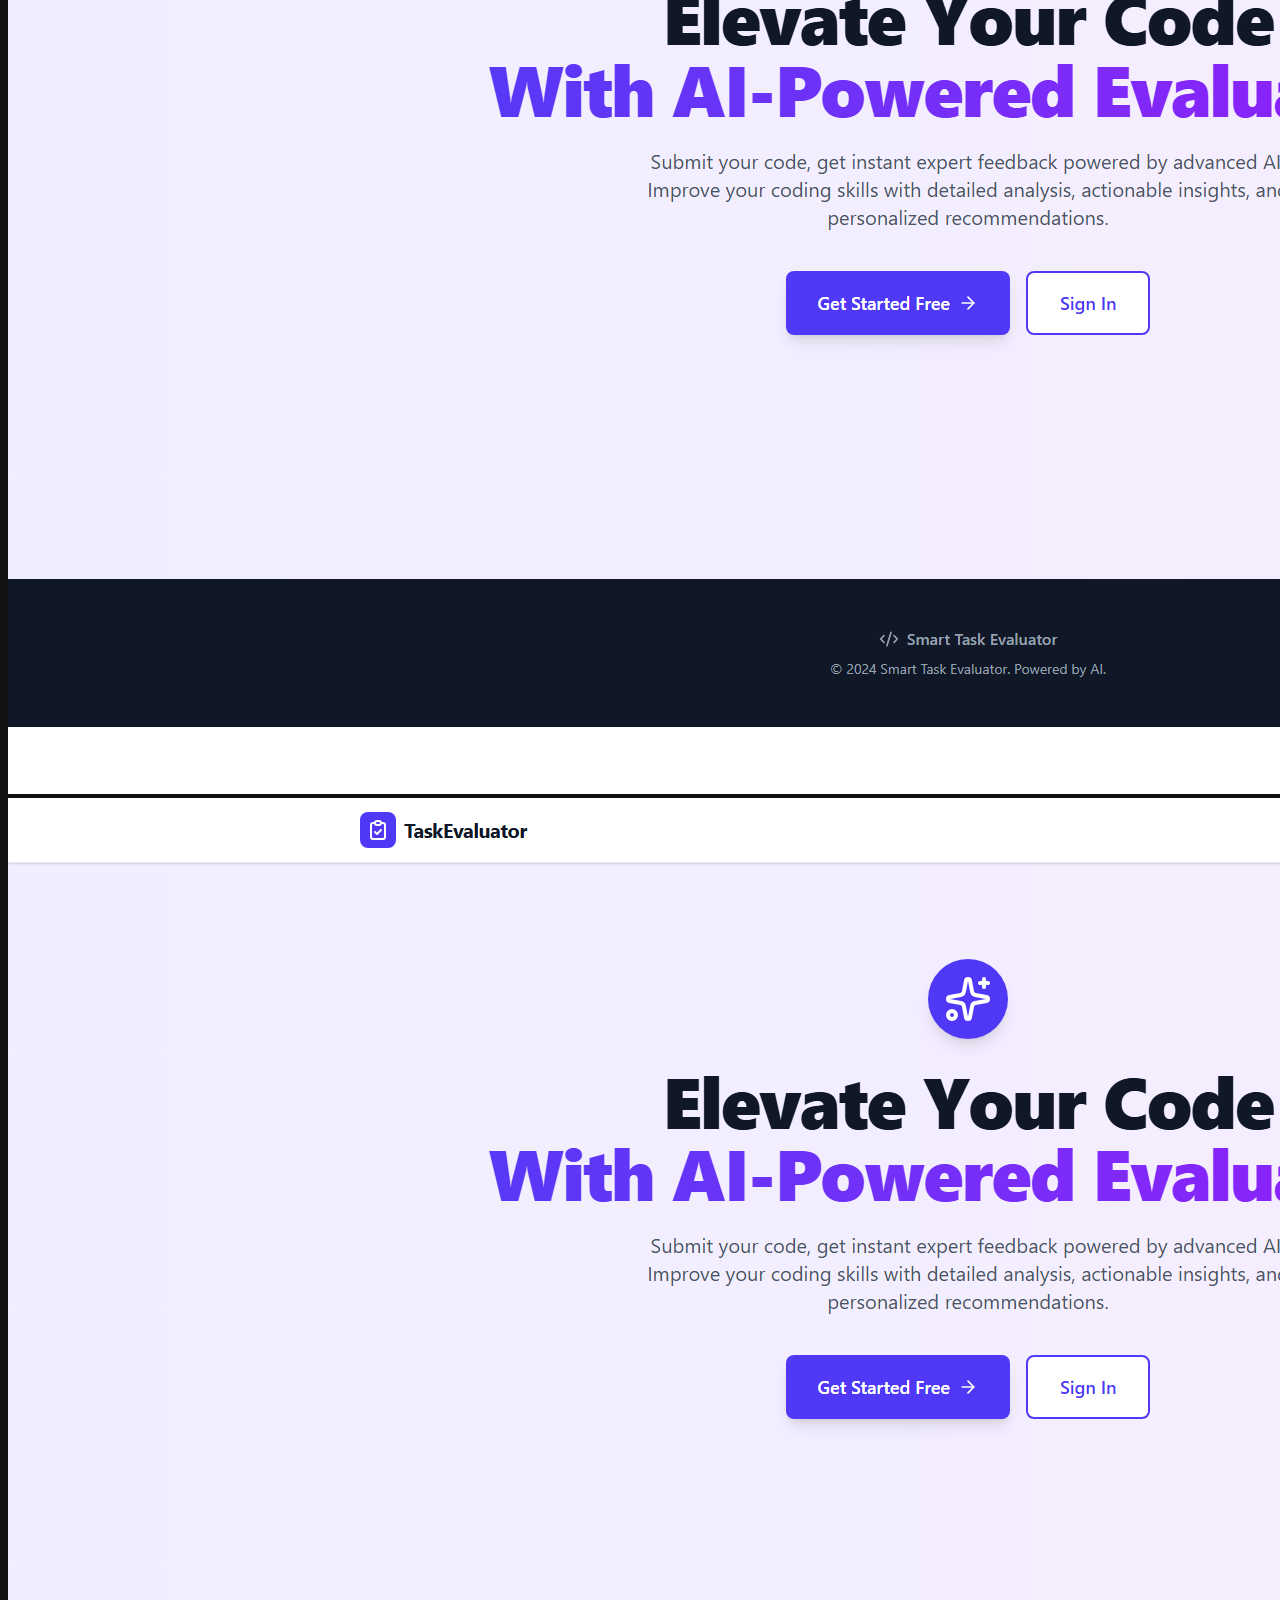
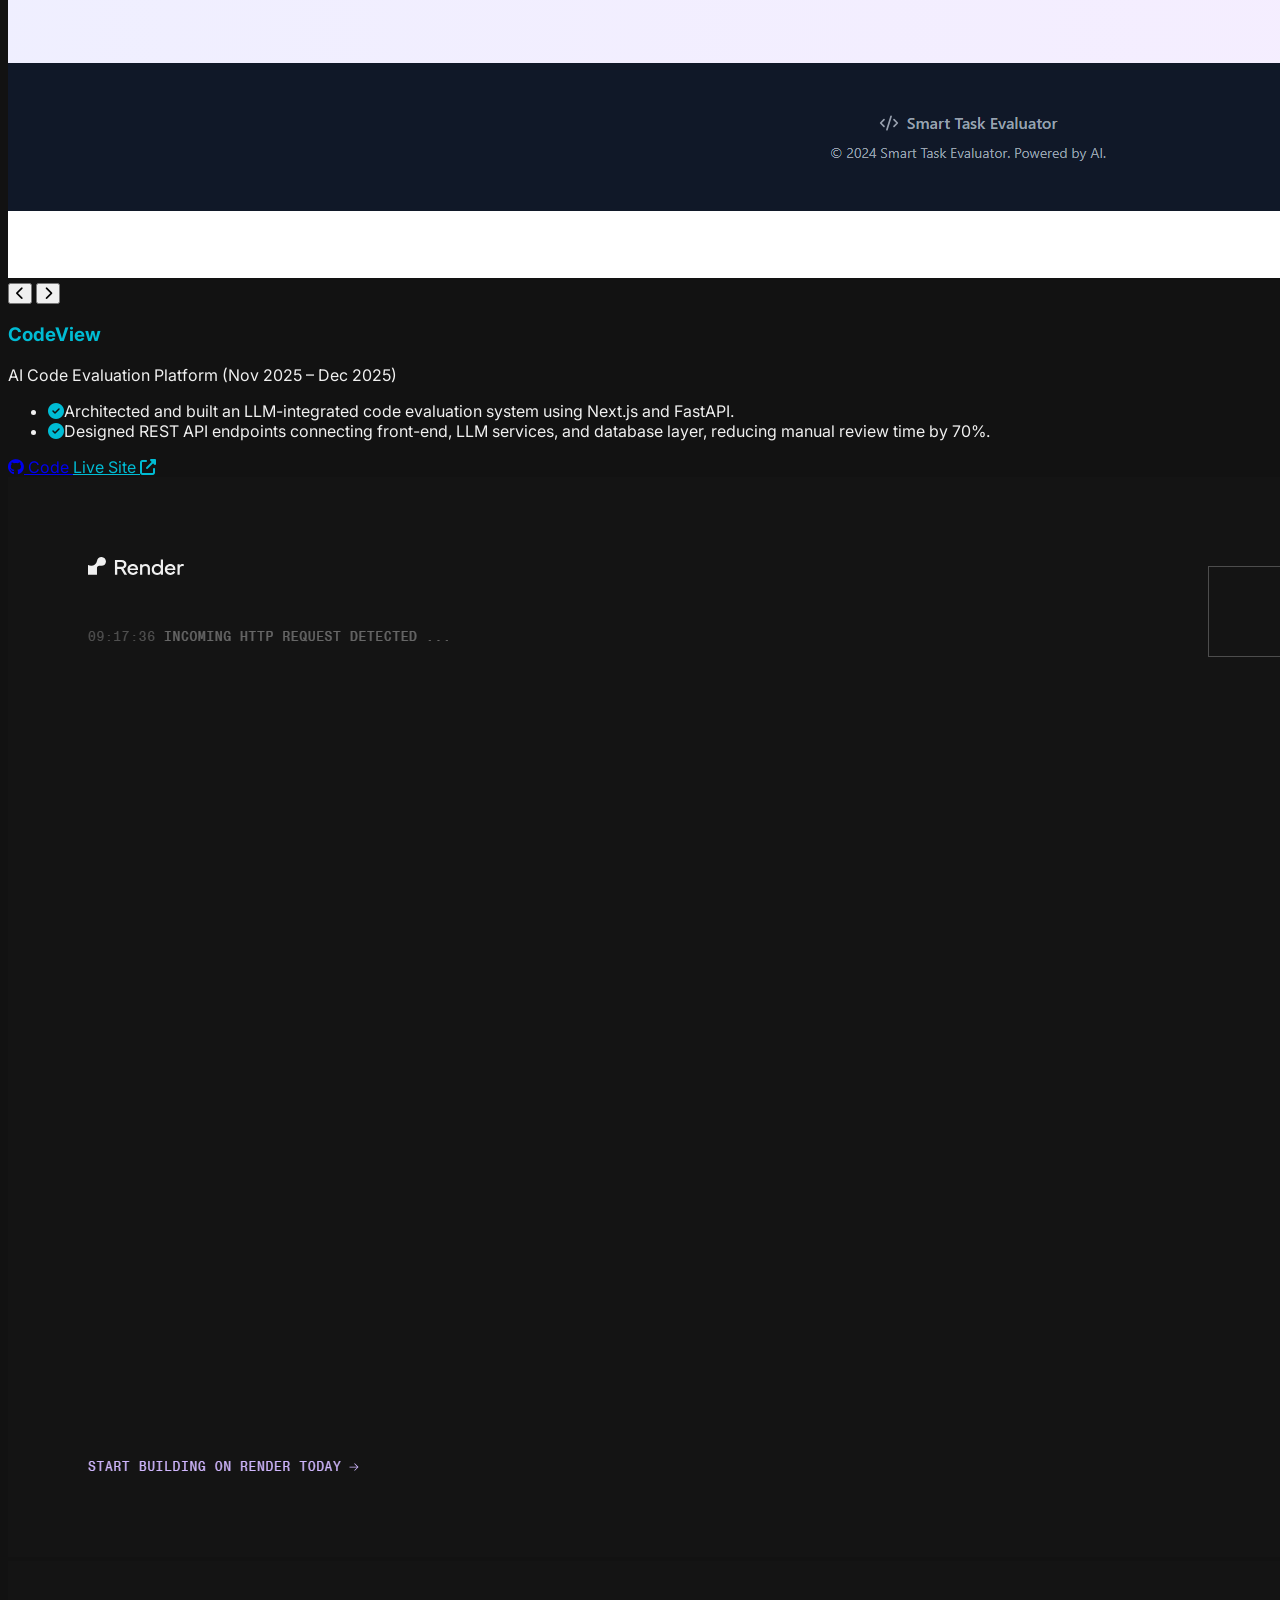
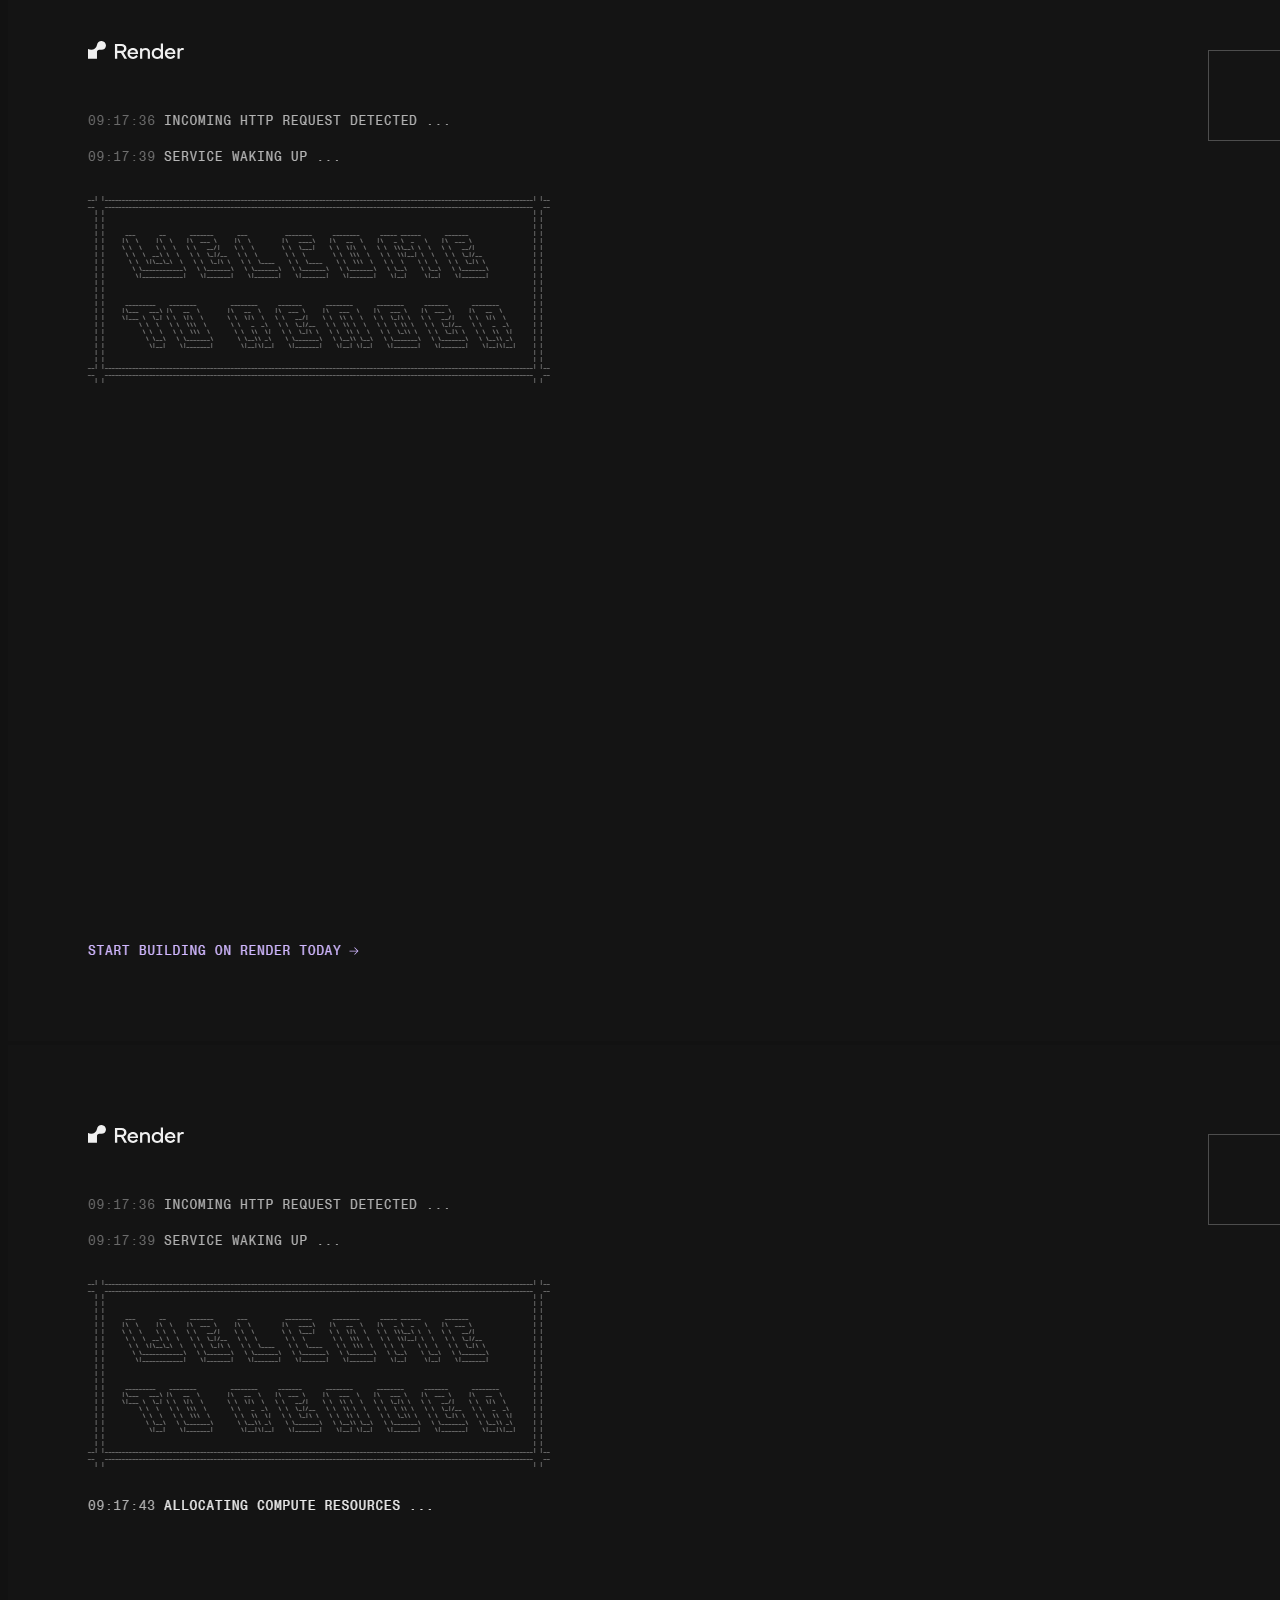
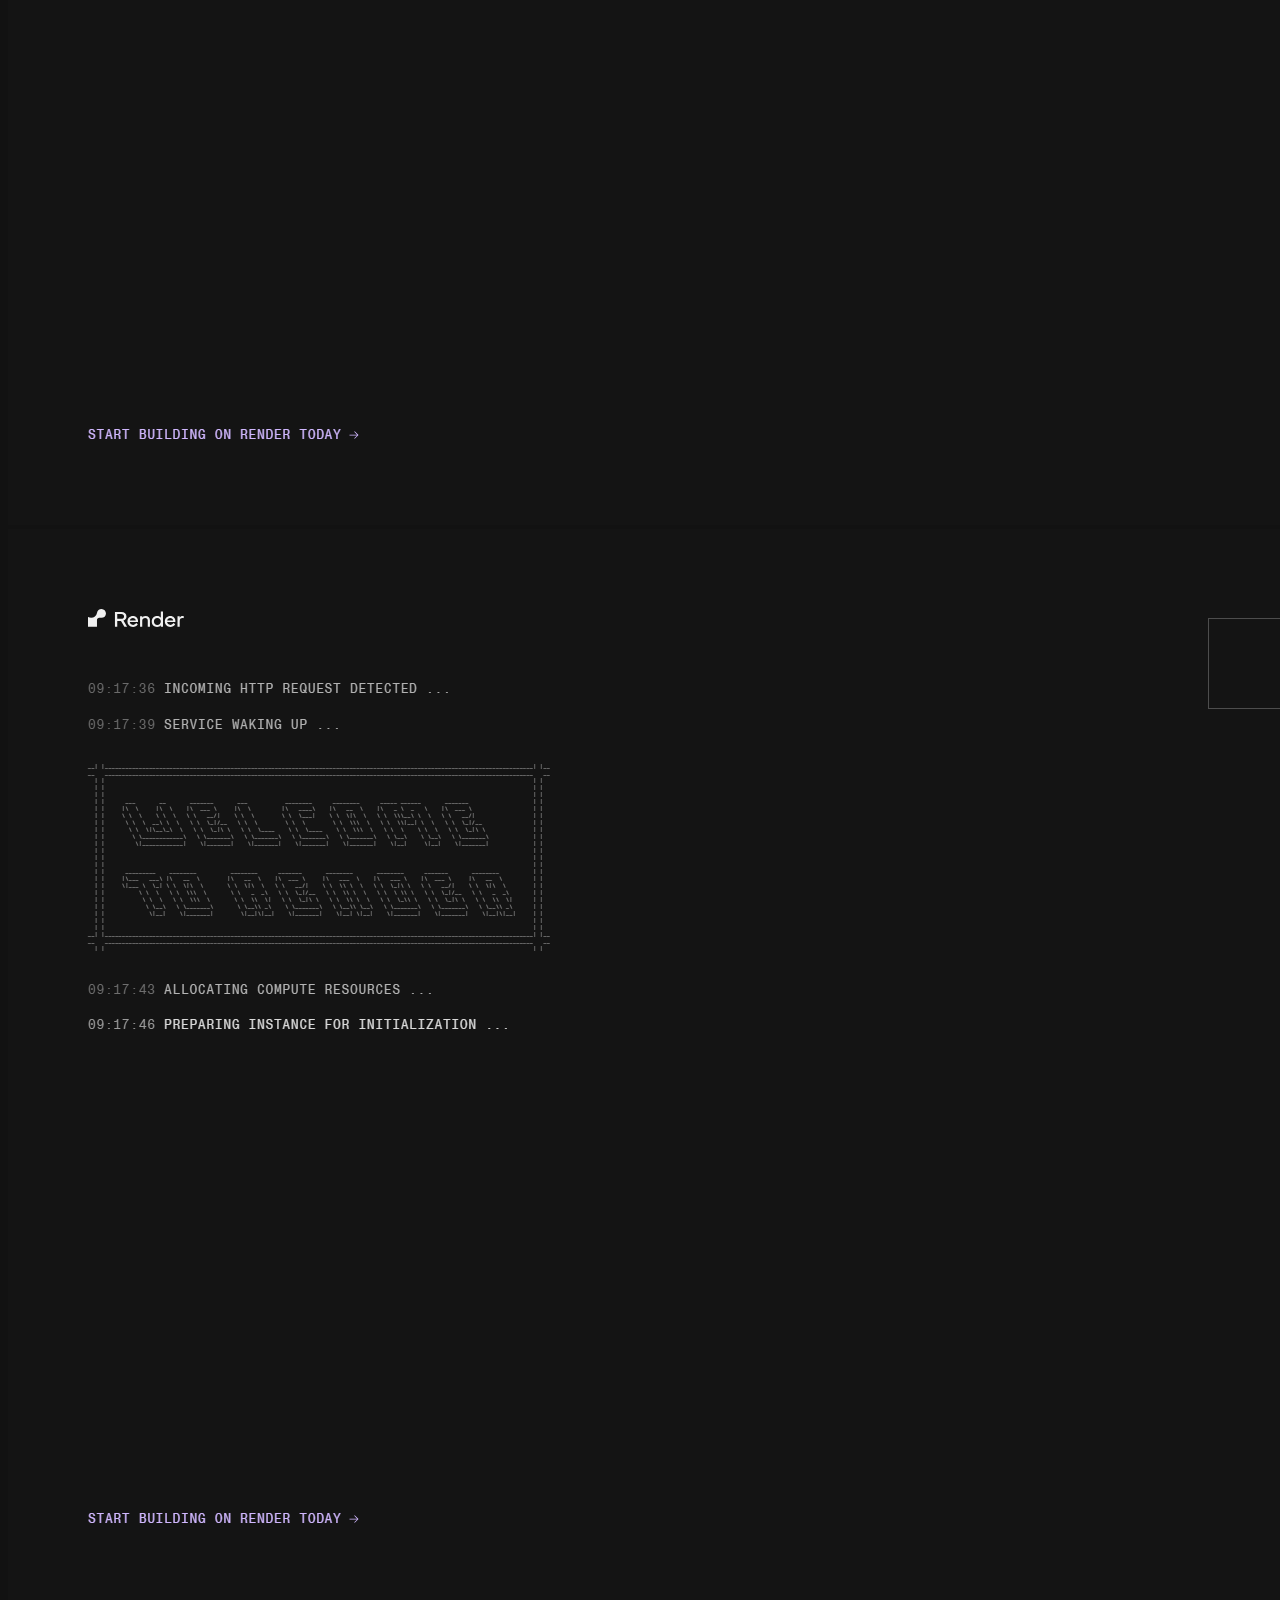
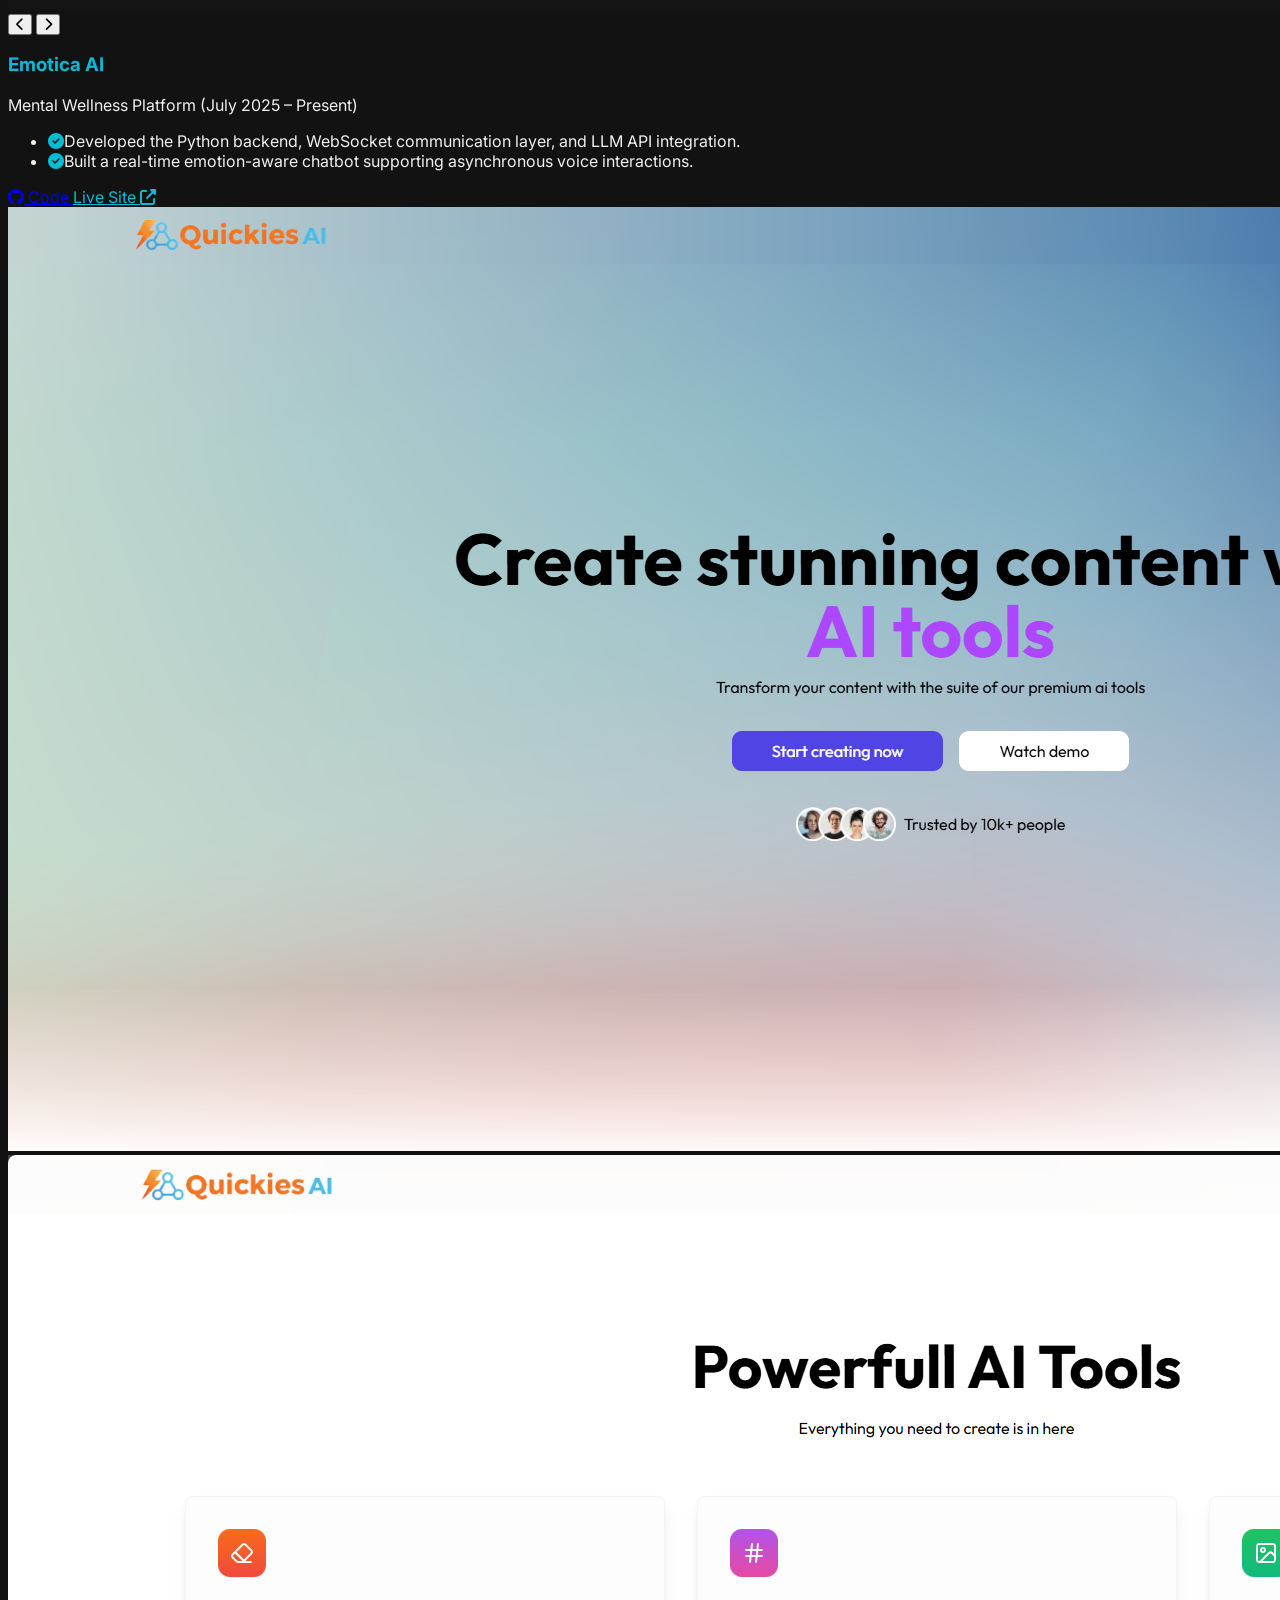
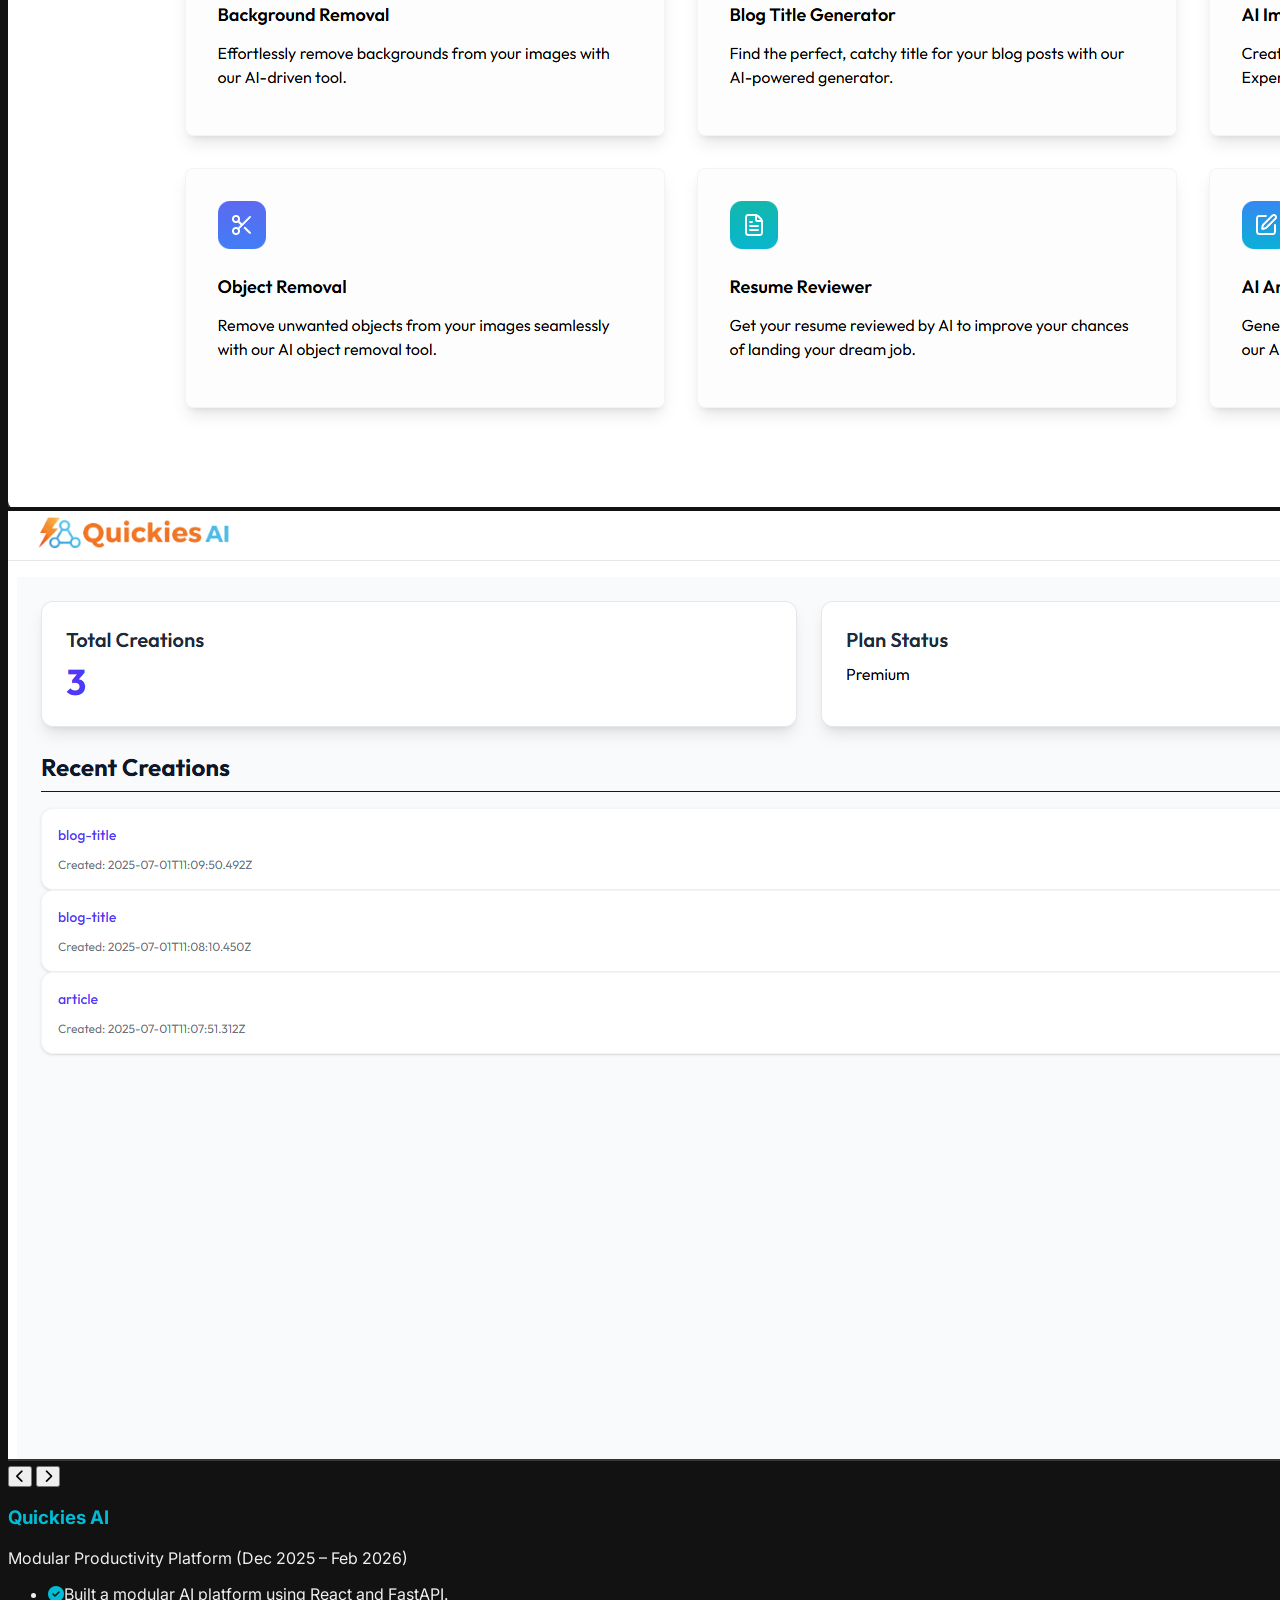
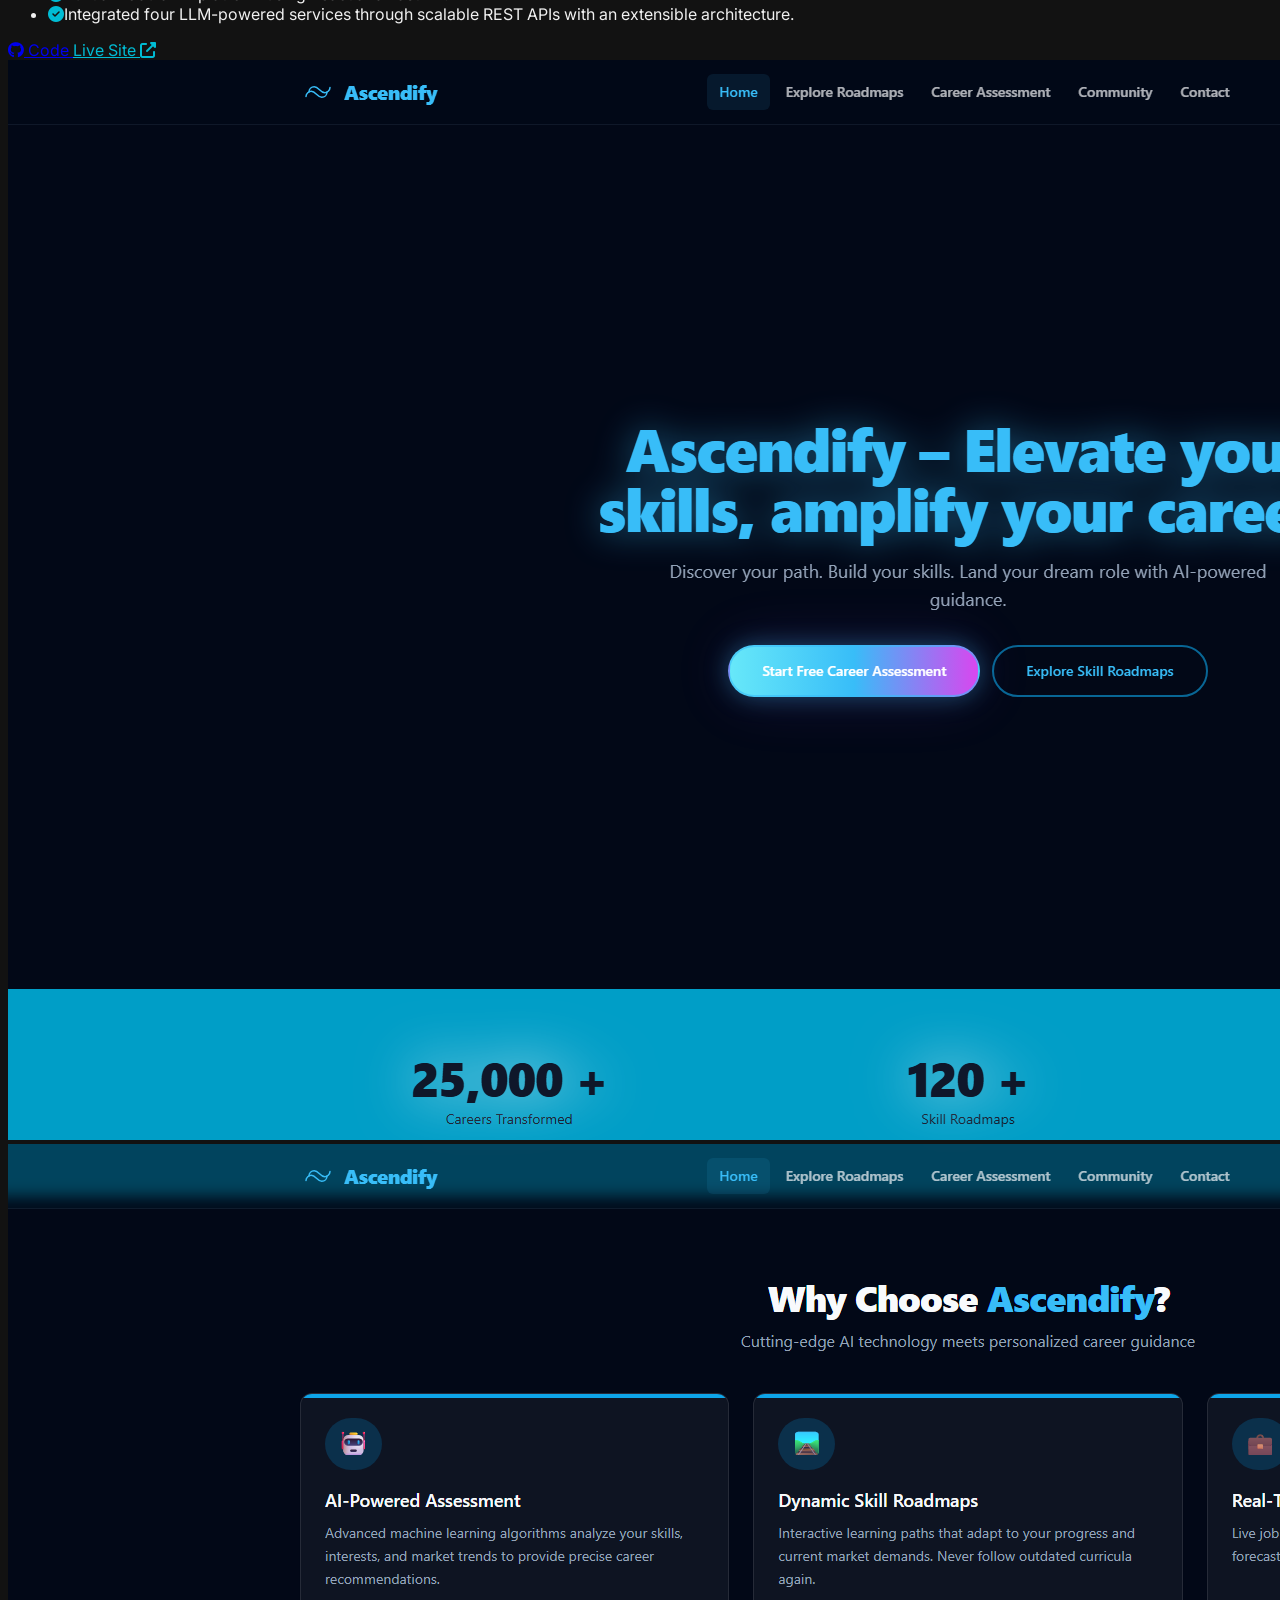
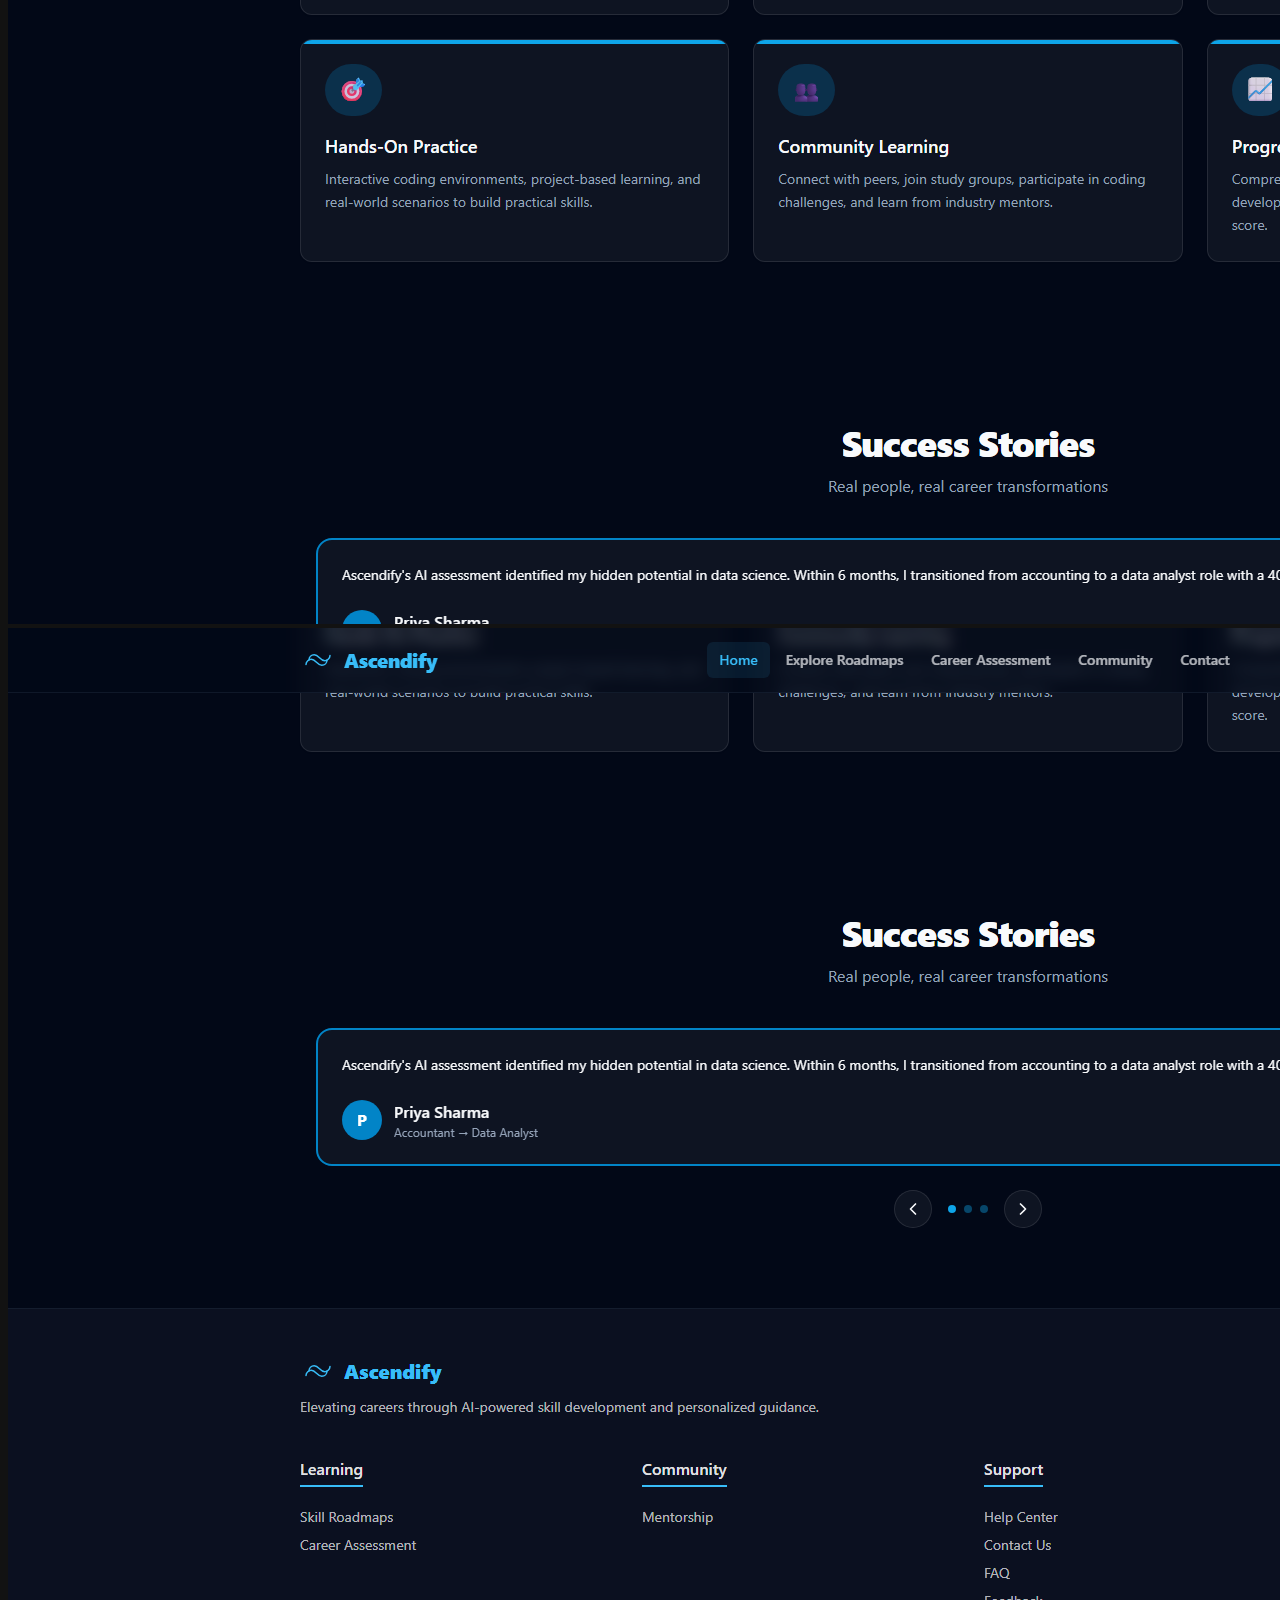
==== commit 05d38475: "Update Emotica AI deployed URL and live screenshots" ====
--- a/index.html
+++ b/index.html
@@ -332,7 +332,7 @@
                     "./images/EmoticaAi/Assesment.png"
                 ],
                 github: "https://github.com/Omg018/Emotica-AI",
-                deployed: "https://emotica.ai",
+                deployed: "https://emotica-ai.onrender.com/",
                 fullDescriptionText: "Emotica AI is an AI-driven emotional wellness platform. It includes a voice-enabled chatbot that provides emotion-based responses, alongside integrated features for journaling, mood tracking, and micro-wellness. The platform is built using Python, Node.js, and React.js."
             },
             {
